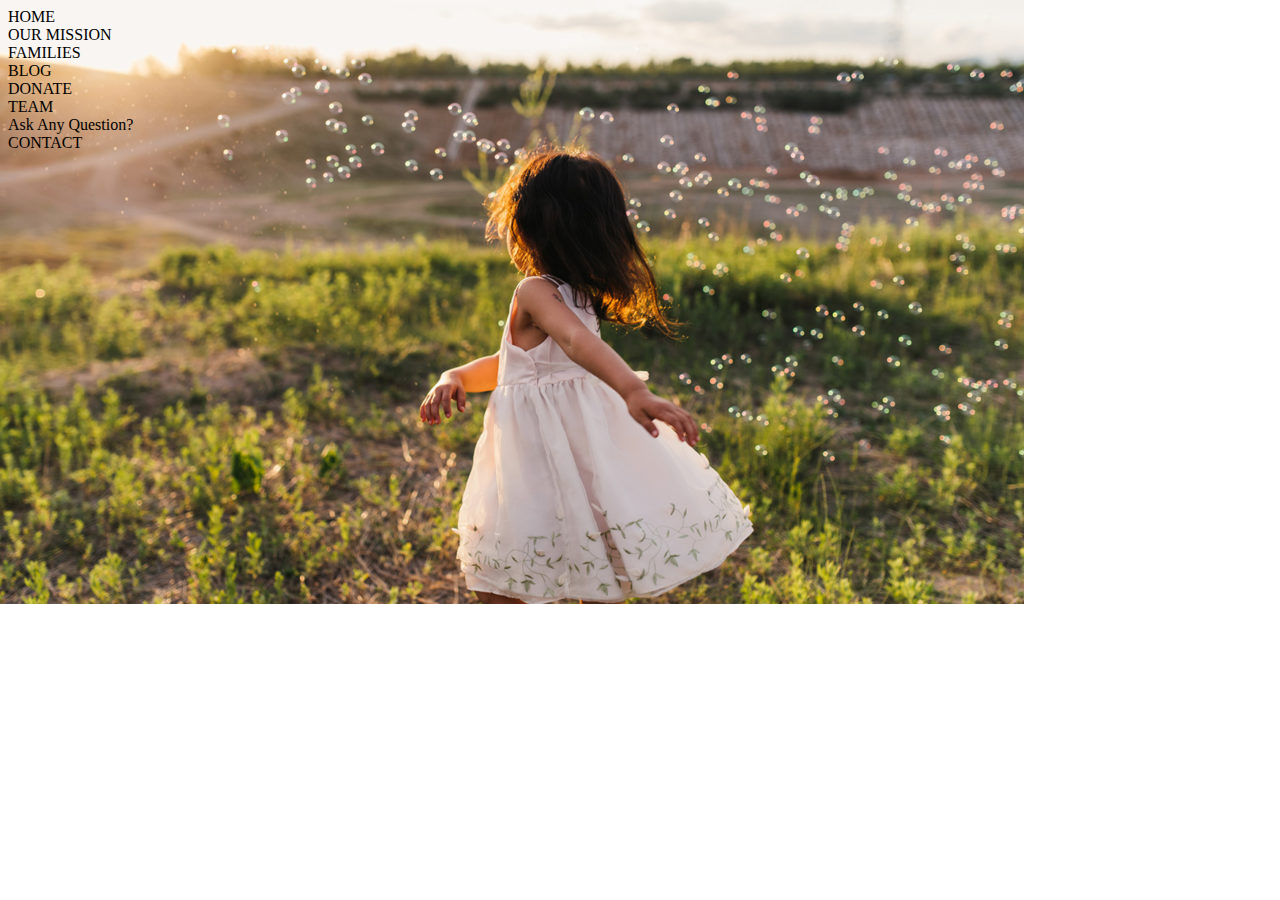
==== index.html @ 14930029 "Added files via upload" ====
<html>
   <link href='style.css' rel='stylesheet'>
	<head>
		<title> adoption </title>
	</head>
	
	<body>
			<ul>
               <li><a>HOME</a></li>
               <li><a>OUR MISSION</a></li>
               <li><a>FAMILIES</a></li>
               <li><a>BLOG</a></li>
               <li><a>DONATE</a></li>
               <li><a>TEAM</a>
			       <ul>
				        <li><a>Ask Any Question?</a></li>
                        <li><a>CONTACT</a></li>  
				   </ul>
			   </li>				
			</ul>
	</body>
</html>
---- style.css ----
body{
	background:url('cov.jpg')no-repeat;
	background size:width:cover,height:300;
	align:center;
	front-family:Arial;
}
ul{
	margin:0px;
	padding:0px;
	list-style:none;
}
ul-li
{
	float:left;
	
}
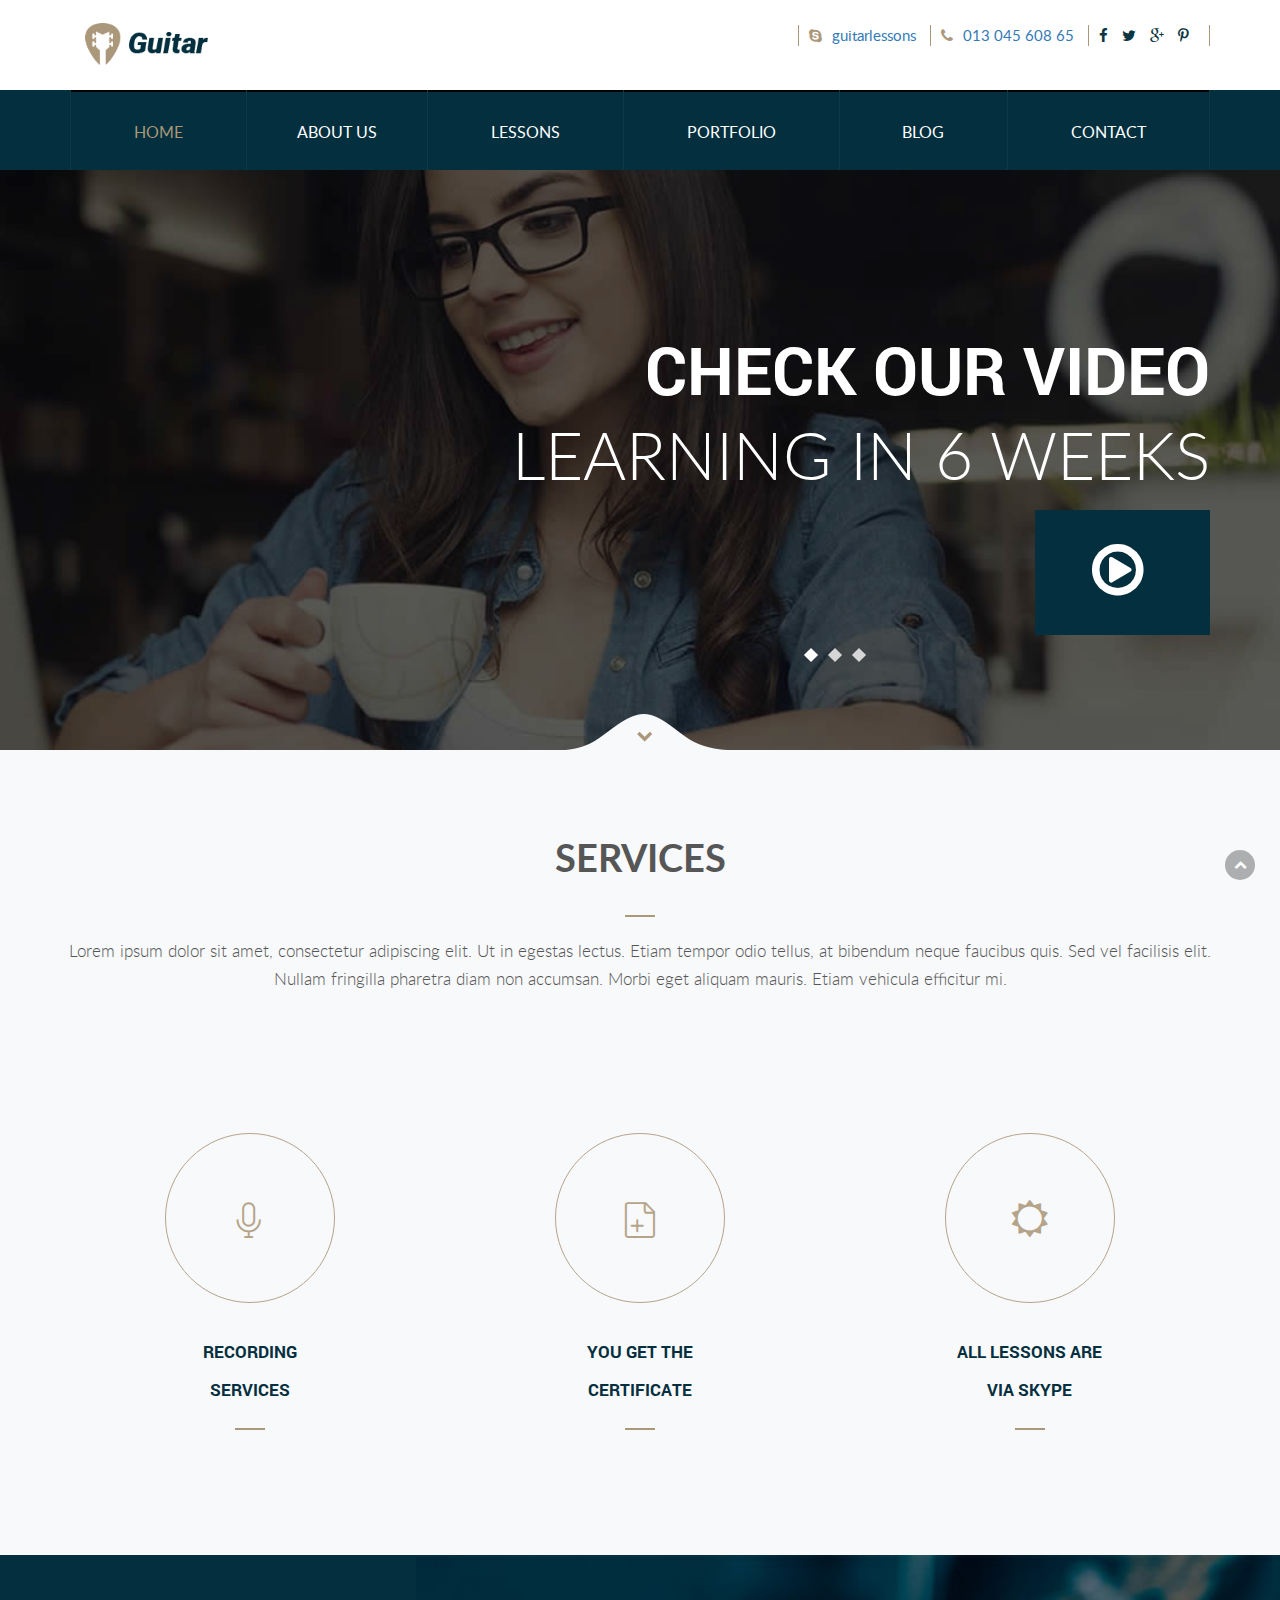
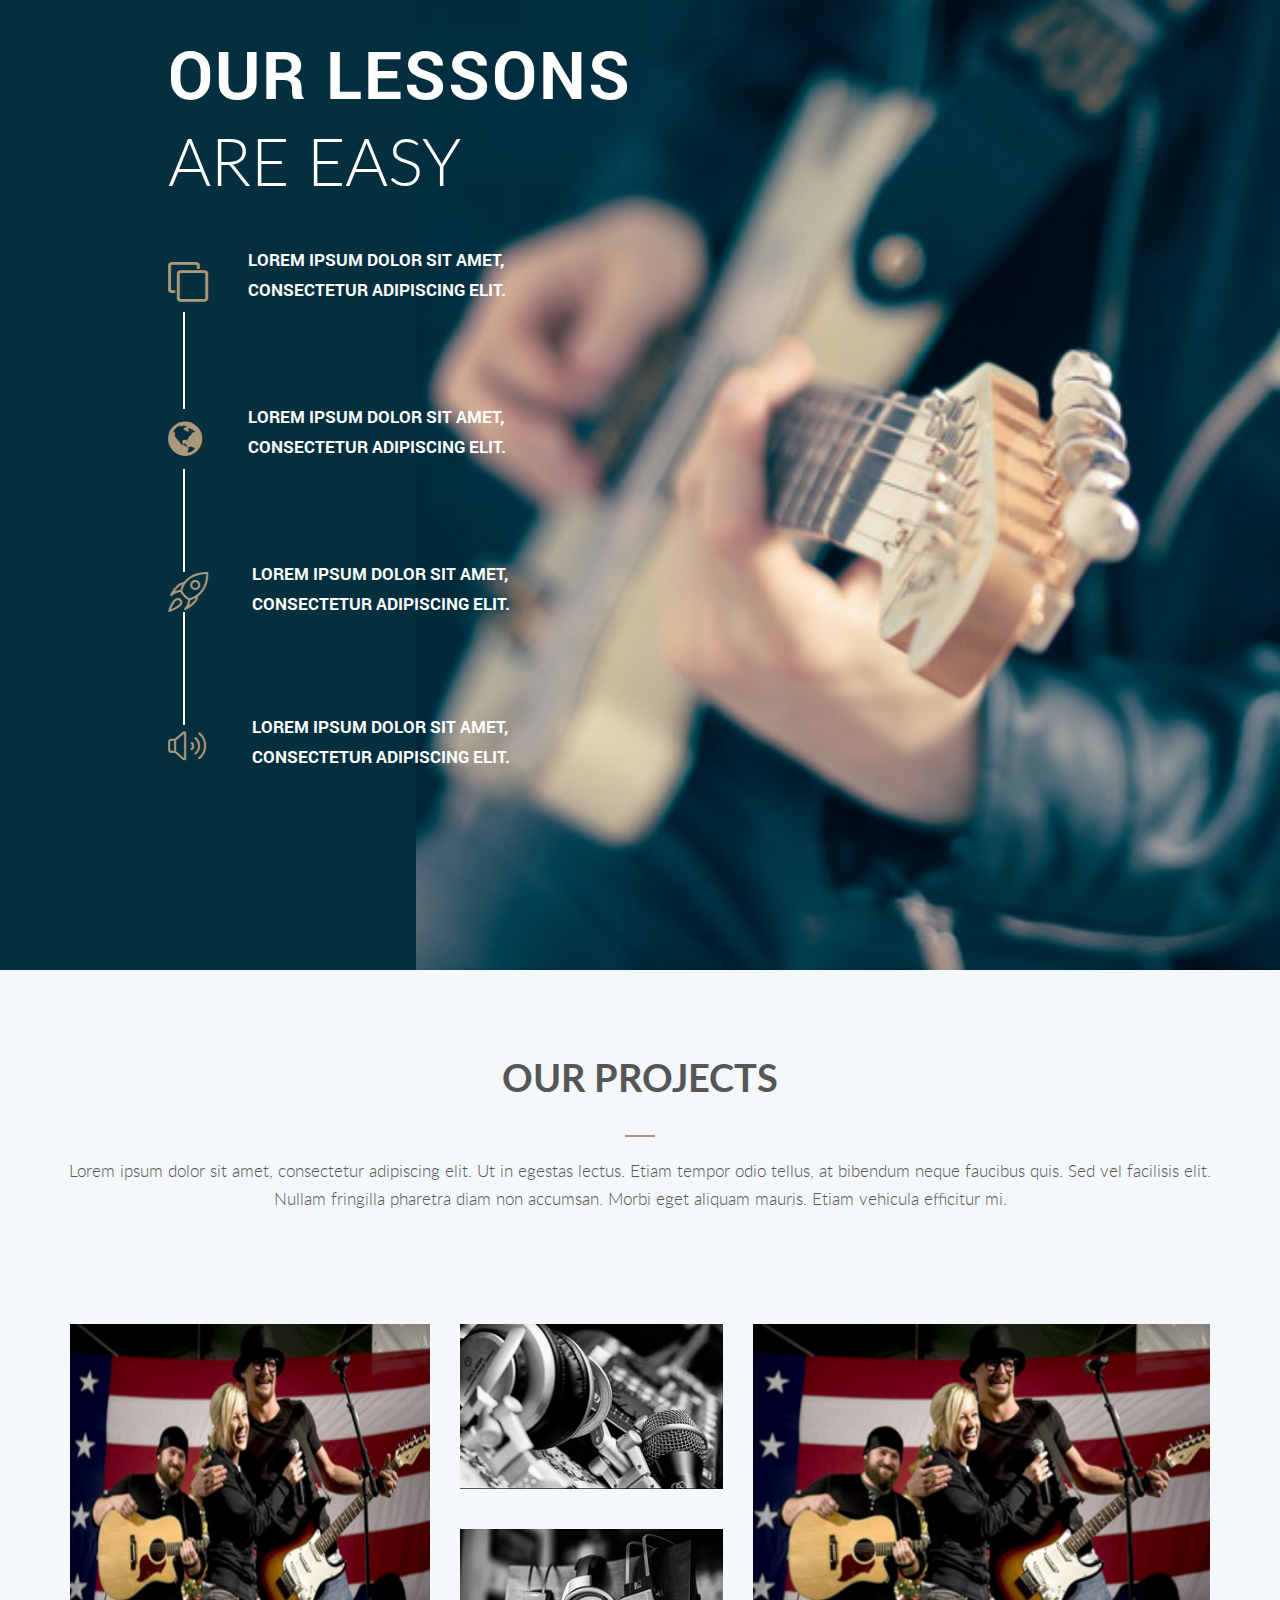
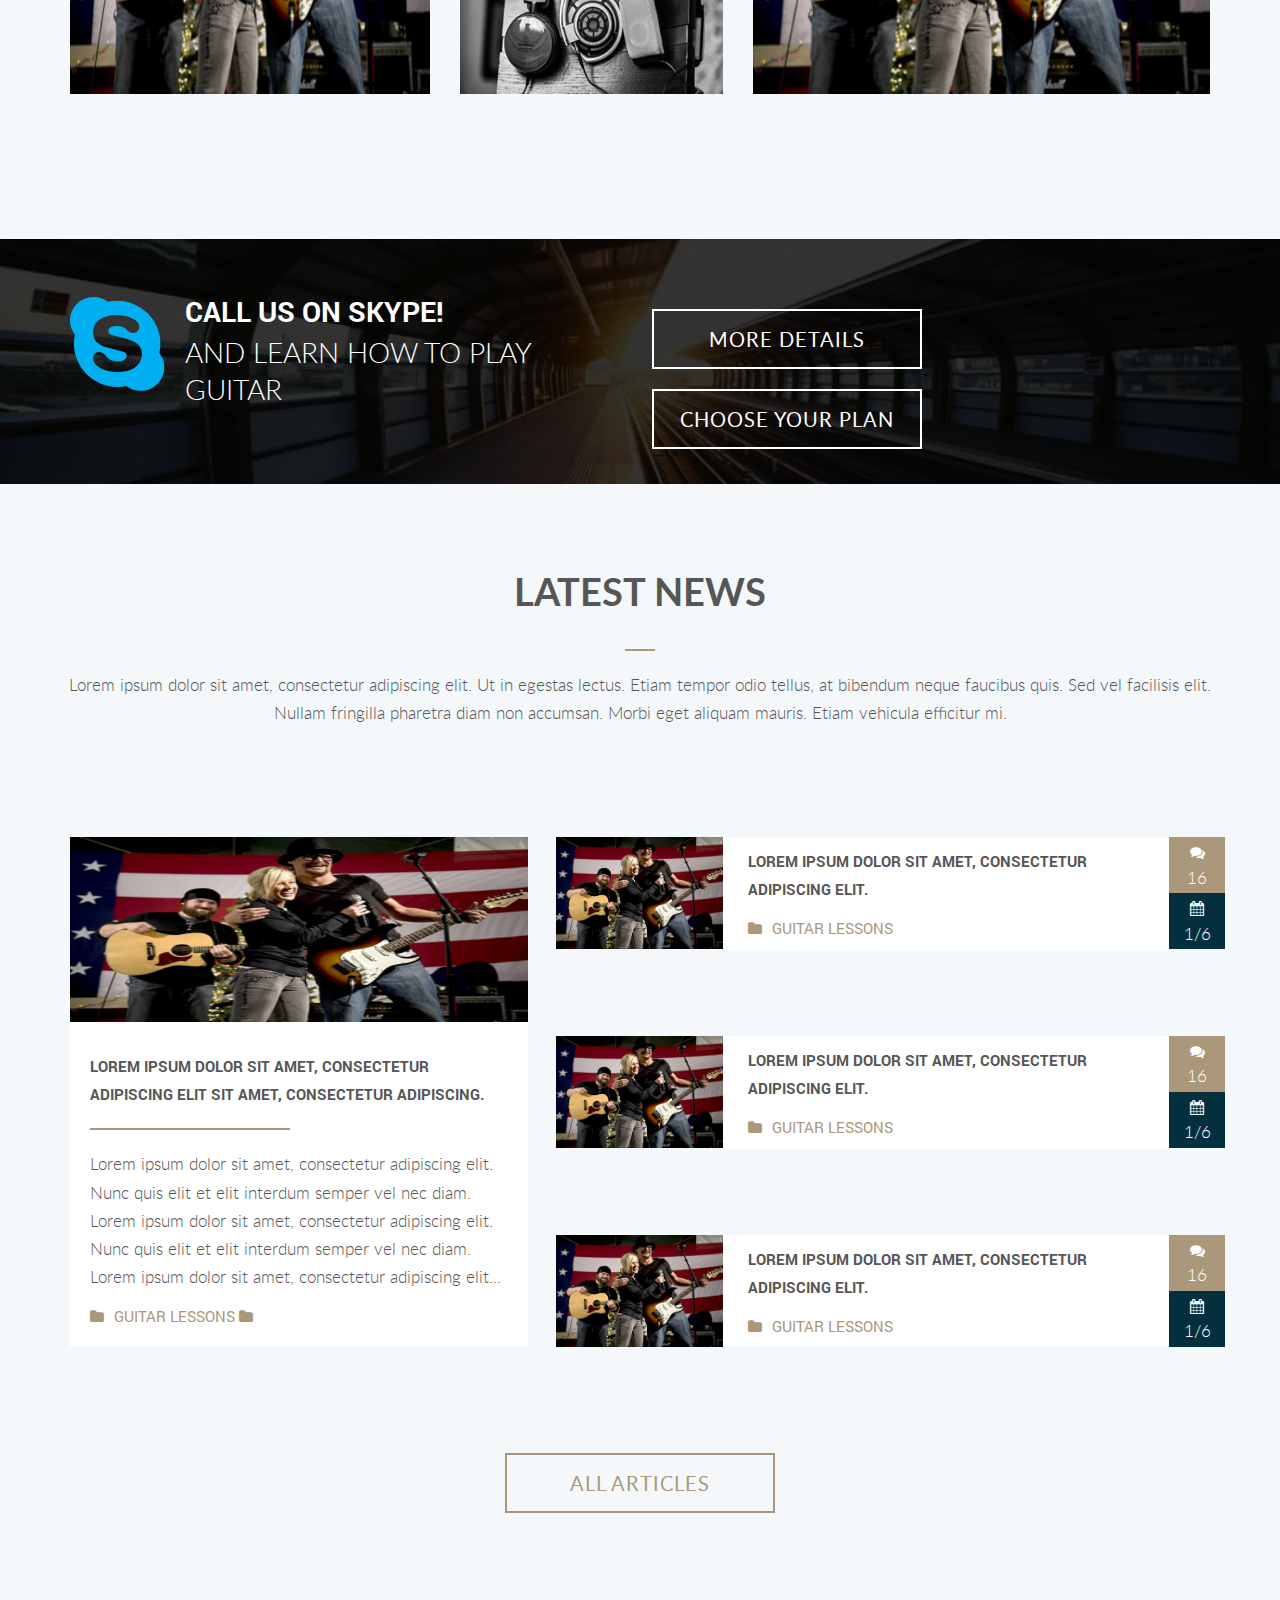
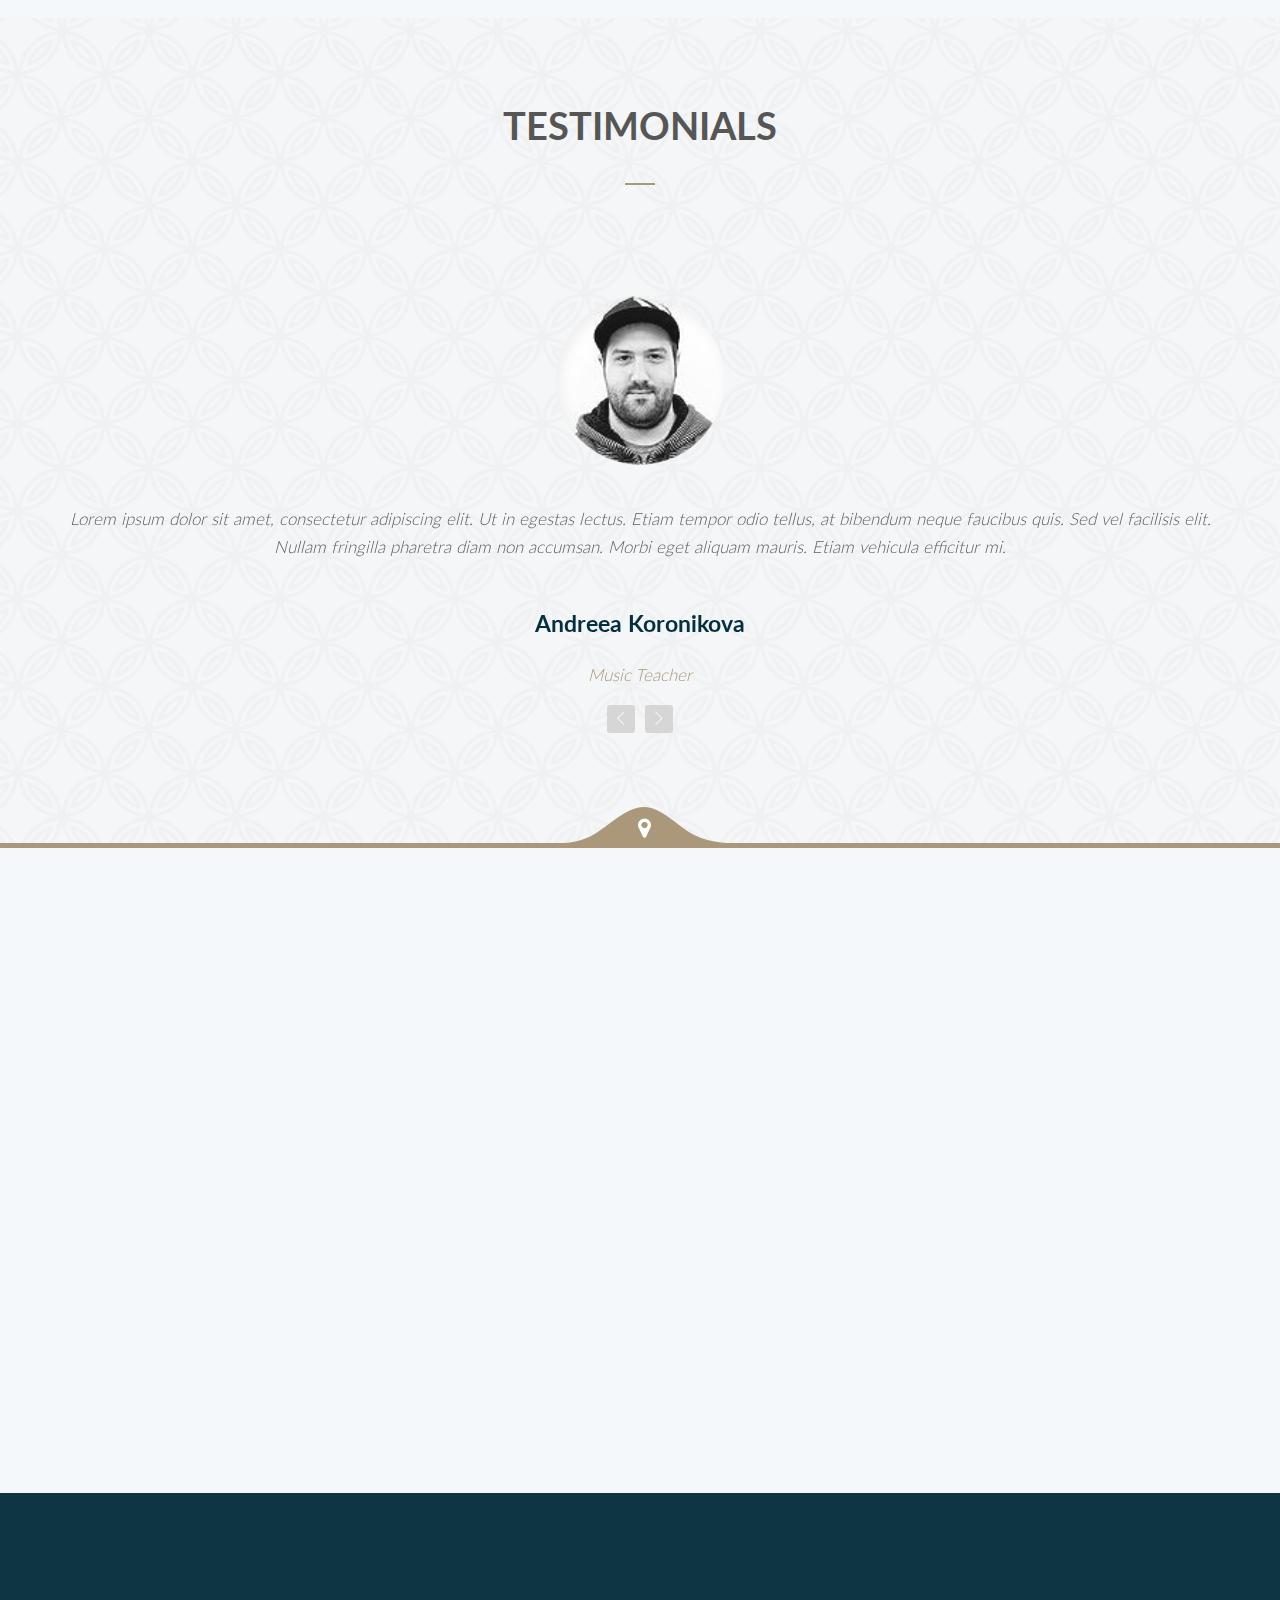
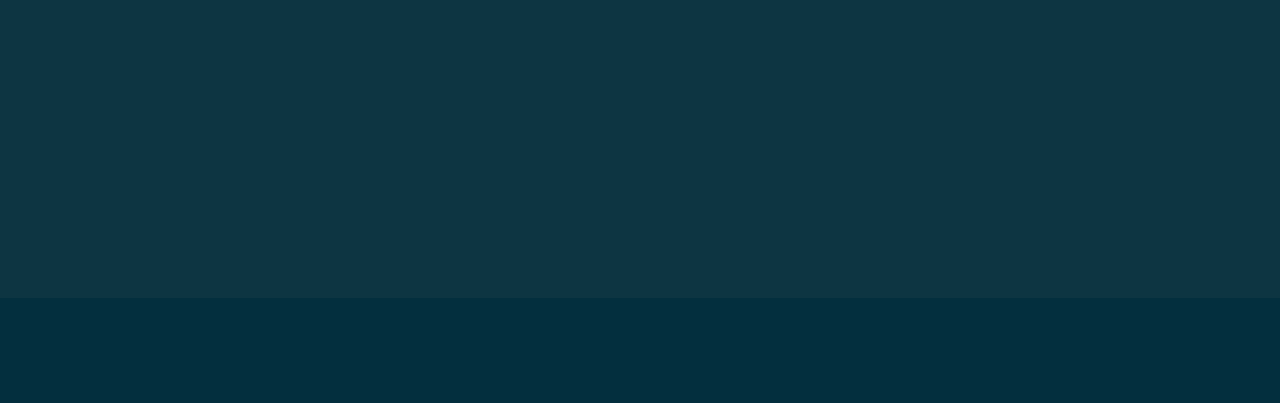
==== commit 632a1d4e: "Added template sans custom content" ====
--- a/index.html
+++ b/index.html
@@ -1,22 +1,756 @@
-<html>
-   <link href='style.css' rel='stylesheet'>
-	<head>
-		<title> adoption </title>
-	</head>
-	
-	<body>
-			<ul>
-               <li><a>HOME</a></li>
-               <li><a>OUR MISSION</a></li>
-               <li><a>FAMILIES</a></li>
-               <li><a>BLOG</a></li>
-               <li><a>DONATE</a></li>
-               <li><a>TEAM</a>
-			       <ul>
-				        <li><a>Ask Any Question?</a></li>
-                        <li><a>CONTACT</a></li>  
-				   </ul>
-			   </li>				
-			</ul>
-	</body>
-</html>+<!doctype html>
+<!--[if lt IE 7]>      <html class="no-js lt-ie9 lt-ie8 lt-ie7" lang=""> <![endif]-->
+<!--[if IE 7]>         <html class="no-js lt-ie9 lt-ie8" lang=""> <![endif]-->
+<!--[if IE 8]>         <html class="no-js lt-ie9" lang=""> <![endif]-->
+<!--[if gt IE 8]><!--> <html class="no-js" lang=""> <!--<![endif]-->
+    <head>
+        <meta charset="utf-8">
+        <meta http-equiv="X-UA-Compatible" content="IE=edge,chrome=1">
+        <title>Guiter School Education html Template</title>
+        <meta name="description" content="">
+        <meta name="viewport" content="width=device-width, initial-scale=1">
+        <link rel="apple-touch-icon" href="apple-touch-icon.png">
+
+
+        <link rel="stylesheet" href="assets/css/navmenu/styles.css">
+        <link rel="stylesheet" href="assets/css/portfolio.jquery.css">
+        <link rel="stylesheet" href="assets/css/fonticons.css">
+        <link rel="stylesheet" href="assets/style.css">
+        <link rel="stylesheet" href="assets/fonts/stylesheet.css">
+        <link rel="stylesheet" href="assets/css/font-awesome.min.css">
+        <link rel="stylesheet" href="assets/css/bootstrap.min.css">
+        <!--        <link rel="stylesheet" href="assets/css/bootstrap-theme.min.css">-->
+
+
+        <!--For Plugins external css-->
+        <link rel="stylesheet" href="assets/css/plugins.css" />
+
+        <!--Theme custom css -->
+        <link rel="stylesheet" href="assets/css/style.css">
+
+        <!--Theme Responsive css-->
+        <link rel="stylesheet" href="assets/css/responsive.css" />
+
+        <script src="assets/js/vendor/modernizr-2.8.3-respond-1.4.2.min.js"></script>
+    </head>
+    <body data-spy="scroll" data-target=".navbar-collapse">
+        <!--[if lt IE 8]>
+            <p class="browserupgrade">You are using an <strong>outdated</strong> browser. Please <a href="http://browsehappy.com/">upgrade your browser</a> to improve your experience.</p>
+        <![endif]-->
+
+        <!--Home page style-->
+        <nav>
+            <div class="container">
+                <div class="nav-top clearfix">
+                    <div class="logo">
+                        <a  href="" class="navbar-brand"><img src="assets/images/logo.png" alt="Logo" /></a>
+                    </div>
+
+                    <div class="head_top_social pull-right">
+                        <ul class="list-inline">
+                            <li><a href=""><i class="fa fa-skype"></i>guitarlessons</a></li>
+                            <li><a href=""><i class="fa fa-phone"></i>013 045 608 65</a></li>
+                            <li class="top_socail">
+                                <a href=""><i class="fa fa-facebook"></i></a>
+                                <a href=""><i class="fa fa-twitter"></i></a>
+                                <a href=""><i class="fa fa-google-plus"></i></a>
+                                <a href=""><i class="fa fa-pinterest-p"></i></a>
+                            </li>
+
+                        </ul>
+                    </div>
+
+                    <button class="navbar-toggle" data-target=".navbar-collapse" data-toggle="collapse" type="button">
+                        <span class="sr-only">Toggle navigation</span><i class="fa fa-bars"></i>
+                    </button>
+
+                </div>
+            </div>
+
+            <div class="main-nav navbar-collapse collapse">
+                <div class="container">
+                    <div class="minilogo">
+                        <a  href="" class="navbar-brand"><img src="assets/images/logo2.png" alt="Logo" /></a>
+                    </div>
+                    <ul class="nav nav-justified">
+                        <li><a class="active" href="#home">HOME</a></li>
+                        <li><a href="#service">ABOUT US</a></li>
+                        <li><a href="#lessons">LESSONS</a></li>
+                        <li><a href="#portfolio">PORTFOLIO</a></li>
+                        <li><a href="#blog">BLOG</a></li>
+                        <li><a href="#contact">CONTACT</a></li>
+                    </ul>
+                </div>
+            </div>
+        </nav>
+
+
+
+        <section id="home" class="home text-right">
+            <div class="overlay">
+                <div class="container">
+                    <div class="row">
+                        <div class="col-sm-8 col-sm-offset-4">
+                            <div class="main_home_content">
+                                <div class="single_home">
+                                    <div class="main_home wow fadeInUp" data-wow-duration="700ms">
+                                        <h1>CHECK OUR VIDEO</h1>
+                                        <h1 class="subtitle">LEARNING IN 6 WEEKS</h1>
+
+                                        <div class="video_play_icon">
+                                            <a href="https://www.youtube.com/embed/_l6CQRHIGyg"><i class="fa fa-play-circle-o"></i></a>
+                                        </div>
+
+                                    </div>
+                                </div>
+                                <div class="single_home">
+                                    <div class="main_home wow fadeInUp" data-wow-duration="700ms">
+                                        <h1>CHECK OUR VIDEO</h1>
+                                        <h1 class="subtitle">LEARNING IN 6 WEEKS</h1>
+
+                                        <div class="video_play_icon">
+                                            <a href="https://www.youtube.com/embed/_l6CQRHIGyg"><i class="fa fa-play-circle-o"></i></a>
+                                        </div>
+
+                                    </div>
+                                </div>
+                                <div class="single_home">
+                                    <div class="main_home wow fadeInUp" data-wow-duration="700ms">
+                                        <h1>CHECK OUR VIDEO</h1>
+                                        <h1 class="subtitle">LEARNING IN 6 WEEKS</h1>
+
+                                        <div class="video_play_icon">
+                                            <a href="https://www.youtube.com/embed/_l6CQRHIGyg"><i class="fa fa-play-circle-o"></i></a>
+                                        </div>
+
+                                    </div>
+                                </div>
+                            </div>
+                        </div>
+                    </div>
+                </div>
+            </div>
+        </section>
+
+
+
+
+
+        <section id="service" class="service">
+            <div class="container">
+                <div class="row">
+                    <a href="#lessons" class="service_border_raund text-center">
+                        <img src="assets/images/downicon.png" alt="" />
+                    </a>
+                    <div class="main_service_area sections text-center">
+                        <div class="head_title text-center">
+                            <h2>SERVICES</h2>
+                            <div class="separator"></div>
+                            <p>Lorem ipsum dolor sit amet, consectetur adipiscing elit. Ut in egestas lectus.
+                                Etiam tempor odio tellus, at bibendum neque faucibus quis. 
+                                Sed vel facilisis elit. Nullam fringilla pharetra diam non accumsan. 
+                                Morbi eget aliquam mauris. Etiam vehicula efficitur mi.</p>
+                        </div>
+                        <div class="col-sm-4">
+                            <div class="single_service">
+                                <div class="single_service_icon">
+                                    <i class="lnr lnr-mic"></i>
+                                </div>
+
+                                <h3>RECORDING
+                                    SERVICES</h3>
+                                <div class="separator"></div>
+                            </div>
+                        </div>
+                        <div class="col-sm-4">
+                            <div class="single_service">
+                                <div class="single_service_icon">
+                                    <i class="lnr lnr-file-add"></i>
+                                </div>
+
+                                <h3>YOU GET THE
+                                    CERTIFICATE</h3>
+                                <div class="separator"></div>
+                            </div>
+                        </div>
+                        <div class="col-sm-4">
+                            <div class="single_service">
+                                <div class="single_service_icon">
+                                    <i class="fa fa-sun-o"></i>
+                                </div>
+
+                                <h3>ALL LESSONS ARE
+                                    VIA SKYPE</h3>
+                                <div class="separator"></div>
+                            </div>
+                        </div>
+
+                    </div>
+                </div>
+            </div>
+        </section>
+
+
+        <section id="lessons" class="lessons">
+            <div class="container">
+                <div class="row">
+                    <div class="main_lessons">
+                        <div class="col-sm-8 col-sm-offset-1">
+                            <div class="main_lessons_area sections">
+                                <div class="lesson_title">
+                                    <h1>Our LESSONS</h1>
+                                    <p>ARE EASY</p>
+                                </div>
+                                <div class="lesson_content">
+                                    <ul class="lessonsborder">
+                                        <li> <i class="fa fa-clone"></i> <a href="">Lorem ipsum dolor sit amet, consectetur adipiscing elit.</a></li>
+                                        <li> <i class="fa fa-globe"></i> <a href="">Lorem ipsum dolor sit amet, consectetur adipiscing elit.</a></li>
+                                        <li> <i class="lnr lnr-rocket"></i> <a href="">Lorem ipsum dolor sit amet, consectetur adipiscing elit.</a></li>
+                                        <li> <i class="lnr lnr-volume-high"></i> <a href="">Lorem ipsum dolor sit amet, consectetur adipiscing elit.</a></li>
+
+                                    </ul>
+                                </div>
+                            </div>
+                        </div>
+                    </div>
+                </div>
+            </div>
+        </section>
+
+
+        <section id="portfolio" class="portfolio">
+            <div class="container">
+                <div class="row">
+                    <div class="main_portfolio sections">
+                        <div class="head_title text-center">
+                            <h2>OUR PROJECTS</h2>
+                            <div class="separator"></div>
+                            <p>Lorem ipsum dolor sit amet, consectetur adipiscing elit. Ut in egestas lectus. 
+                                Etiam tempor odio tellus, at bibendum neque faucibus quis. 
+                                Sed vel facilisis elit. Nullam fringilla pharetra diam non accumsan. 
+                                Morbi eget aliquam mauris. Etiam vehicula efficitur mi.</p>
+                        </div>
+
+
+                        <div class="mymodalcontentarea modal fade bs-example-modal-lg" id="myModal" tabindex="-1" role="dialog" aria-labelledby="myLargeModalLabel">
+                            <div class="modal-dialog modal-lg">
+                                <div class="modal-content">
+                                    <!--<div class="modal-header">
+                                        <button type="button" class="close" data-dismiss="modal" aria-label="Close"><span aria-hidden="true">&times;</span></button>
+                                        
+                                    </div>-->
+                                    <div class="modal-body">
+                                        <div class="row">
+                                            <div id="carousel-example-generic" class="carousel slide" data-ride="carousel">
+                                                <!-- Indicators -->
+                                                <ol class="carousel-indicators">
+                                                    <li data-target="#carousel-example-generic" data-slide-to="0" class="active"></li>
+                                                    <li data-target="#carousel-example-generic" data-slide-to="1"></li>
+                                                    <li data-target="#carousel-example-generic" data-slide-to="2"></li>
+                                                </ol>
+
+                                                <!-- Wrapper for slides -->
+                                                <div class="carousel-inner" role="listbox">
+                                                    <div class="item active">
+                                                        <div class="col-sm-7">
+                                                            <div class="single_left_content">
+                                                                <img src="assets/images/blog1.jpg" alt="" />
+                                                            </div>
+                                                        </div>
+                                                        <div class="col-sm-5">
+                                                            <div class="single_right_content">
+                                                                <div class="singel_top_modal_content">
+                                                                    <a class="modal_folder" href=""><i class="fa fa-folder"></i>SHOWS</a>
+                                                                    <a class="modal_calander" href=""><i class="fa fa-calendar"></i>21/03/2016</a>
+                                                                </div>
+                                                                <div class="single_modal_content">
+                                                                    <p class="subtitle">Lorem ipsum dolor sit amet, consec
+                                                                        tetur adipiscing elit.</p>
+                                                                    <div class="separator2"></div>
+                                                                    <p>Lorem ipsum dolor sit amet, consectetur adipiscing elit. Ut in egestas lectus. 
+                                                                        Etiam tempor odio tellus, at bibendum neque faucibus quis. Sed vel facilisis elit. 
+                                                                        Nullam fringilla pharetra diam non accumsan. Morbi eget aliquam mauris.
+                                                                        Etiam vehicula efficitur mi.</p>
+
+                                                                    <a href="" class="btn btn-primary">Go To Project</a>
+                                                                </div>
+                                                                <div class="modal_socail">
+                                                                    <p>
+                                                                        share: <a href=""><i class="fa fa-facebook"></i></a>
+                                                                        <a href=""><i class="fa fa-twitter"></i></a>
+                                                                        <a href=""><i class="fa fa-google-plus"></i></a>
+                                                                    </p>
+                                                                </div>
+                                                            </div>
+                                                        </div>
+
+                                                    </div>
+                                                    <div class="item">
+                                                        <div class="col-sm-7">
+                                                            <div class="single_left_content">
+                                                                <img src="assets/images/blog1.jpg" alt="" />
+                                                            </div>
+                                                        </div>
+                                                        <div class="col-sm-5">
+                                                            <div class="single_right_content">
+                                                                <div class="singel_top_modal_content">
+                                                                    <a class="modal_folder" href=""><i class="fa fa-folder"></i>SHOWS</a>
+                                                                    <a class="modal_calander" href=""><i class="fa fa-calendar"></i>21/03/2016</a>
+                                                                </div>
+                                                                <div class="single_modal_content">
+                                                                    <p class="subtitle">Lorem ipsum dolor sit amet, consec
+                                                                        tetur adipiscing elit.</p>
+                                                                    <div class="separator2"></div>
+                                                                    <p>Lorem ipsum dolor sit amet, consectetur adipiscing elit. Ut in egestas lectus. 
+                                                                        Etiam tempor odio tellus, at bibendum neque faucibus quis. Sed vel facilisis elit. 
+                                                                        Nullam fringilla pharetra diam non accumsan. Morbi eget aliquam mauris.
+                                                                        Etiam vehicula efficitur mi.</p>
+
+                                                                    <a href="" class="btn btn-primary">Go To Project</a>
+                                                                </div>
+                                                                <div class="modal_socail">
+                                                                    <p>
+                                                                        share: <a href=""><i class="fa fa-facebook"></i></a>
+                                                                        <a href=""><i class="fa fa-twitter"></i></a>
+                                                                        <a href=""><i class="fa fa-google-plus"></i></a>
+                                                                    </p>
+                                                                </div>
+                                                            </div>
+                                                        </div>
+
+                                                    </div>
+                                                    <div class="item">
+                                                        <div class="col-sm-7">
+                                                            <div class="single_left_content">
+                                                                <img src="assets/images/blog1.jpg" alt="" />
+                                                            </div>
+                                                        </div>
+                                                        <div class="col-sm-5">
+                                                            <div class="single_right_content">
+                                                                <div class="singel_top_modal_content">
+                                                                    <a class="modal_folder" href=""><i class="fa fa-folder"></i>SHOWS</a>
+                                                                    <a class="modal_calander" href=""><i class="fa fa-calendar"></i>21/03/2016</a>
+                                                                </div>
+                                                                <div class="single_modal_content">
+                                                                    <p class="subtitle">Lorem ipsum dolor sit amet, consec
+                                                                        tetur adipiscing elit.</p>
+                                                                    <div class="separator2"></div>
+                                                                    <p>Lorem ipsum dolor sit amet, consectetur adipiscing elit. Ut in egestas lectus. 
+                                                                        Etiam tempor odio tellus, at bibendum neque faucibus quis. Sed vel facilisis elit. 
+                                                                        Nullam fringilla pharetra diam non accumsan. Morbi eget aliquam mauris.
+                                                                        Etiam vehicula efficitur mi.</p>
+
+                                                                    <a href="" class="btn btn-primary">Go To Project</a>
+                                                                </div>
+                                                                <div class="modal_socail">
+                                                                    <p>
+                                                                        share: <a href=""><i class="fa fa-facebook"></i></a>
+                                                                        <a href=""><i class="fa fa-twitter"></i></a>
+                                                                        <a href=""><i class="fa fa-google-plus"></i></a>
+                                                                    </p>
+                                                                </div>
+                                                            </div>
+                                                        </div>
+
+                                                    </div>
+                                                </div>
+                                            </div>
+
+                                        </div>
+
+                                    </div>
+                                    <div class="modal-footer">
+                                        <button type="button" class="close" data-dismiss="modal" aria-label="Close"><span aria-hidden="true">&times;</span></button>
+                                    </div>
+                                </div>
+                            </div>
+
+                        </div>
+
+
+                        <div class="main_portfolio_content_area">
+                            <div class="main_portfolio_content">
+                                <div class="single_portfolio_content">
+                                    <div class="col-sm-4 col-xs-12">
+                                        <div data-toggle="modal" data-target="#myModal" class="single_content_item">                                           
+                                            <img src="assets/images/blog1.jpg" alt="" />
+                                            <div class="single_portfolio_overlay">
+                                                <a href=""><i class="fa fa-folder"></i> Music</a>
+                                            </div>
+                                        </div>
+                                    </div>
+                                    <div class="col-sm-3 col-xs-12">
+                                        <div class="row">
+                                            <div class="col-sm-12 col-xs-12">
+                                                <div data-toggle="modal" data-target="#myModal" class="single_content_item single_content_item2">
+                                                    <img src="assets/images/pf3.jpg" alt="" />
+                                                    <div class="single_portfolio_overlay">
+                                                        <a href=""><i class="fa fa-folder"></i> Music</a>
+                                                    </div>
+                                                </div> 
+                                            </div>
+                                            <div class="col-sm-12 col-xs-12">
+                                                <div data-toggle="modal" data-target="#myModal" class="single_content_item single_content_item2">
+                                                    <img src="assets/images/pf33.jpg" alt="" />
+                                                    <div class="single_portfolio_overlay">
+                                                        <a href=""><i class="fa fa-folder"></i> Music</a>
+                                                    </div>
+                                                </div>
+                                            </div>
+                                        </div>
+                                    </div>
+                                    <div class="col-sm-5 col-xs-12">
+                                        <div data-toggle="modal" data-target="#myModal" class="single_content_item">
+                                            <img src="assets/images/blog1.jpg" alt="" />
+                                            <div class="single_portfolio_overlay">
+                                                <a href=""><i class="fa fa-folder"></i> Music</a>
+                                            </div>
+                                        </div>
+                                    </div>
+                                </div>
+                            </div>
+                        </div>
+                    </div>
+                </div>
+            </div>
+        </section>
+
+
+
+        <section id="callus" class="callus">
+		<div class="callus_overlay">
+            <div class="container">
+                <div class="row">
+                    <div class="main_callus">
+                        <div class="col-sm-6 col-xs-12">
+                            <div class="single_callus">
+                                <div class="skypeicon_left">
+                                    <i class="fa fa-skype"></i>
+                                </div>
+                                <div class="skypeicon_right">
+                                    <h2>Call us on Skype!</h2>
+                                    <h3>AND LEARN HOW TO PLAY GUITAR</h3>
+                                </div>
+                            </div>
+                        </div>
+                        <div class="col-sm-6 col-xs-12">
+                            <div class="single_callus_right">
+                                <a href="" class="btn btn-larg">MORE DETAILS</a>
+                                <a href="" class="btn btn-larg">CHOOSE YOUR PLAN</a>
+                            </div>
+                        </div>
+                    </div>
+                </div>
+            </div>
+		</div>
+        </section>
+
+
+        <section id="blog" class="news">
+            <div class="container">
+                <div class="row">
+                    <div class="main_news sections">
+                        <div class="head_title text-center">
+                            <h2>LATEST NEWS</h2>
+                            <div class="separator"></div>
+                            <p>Lorem ipsum dolor sit amet, consectetur adipiscing elit. Ut in egestas lectus. 
+                                Etiam tempor odio tellus, at bibendum neque faucibus quis. 
+                                Sed vel facilisis elit. Nullam fringilla pharetra diam non accumsan. 
+                                Morbi eget aliquam mauris. Etiam vehicula efficitur mi.</p>
+                        </div>
+
+
+                        <div class="main_news_content_area">
+                            <div class="main_news_content">
+                                <div class="col-sm-5 ">
+                                    <div class="single_news_content_left">
+                                        <div class="news_content_left_thumbnail">
+                                            <img src="assets/images/blog1.jpg" alt="" />
+                                        </div>
+                                        <div class="news_content_left_content">
+                                            <p class="subtitle">Lorem ipsum dolor sit amet, consectetur adipiscing elit sit amet, consectetur adipiscing.</p>
+                                            <div class="separator2"></div>
+                                            <p>Lorem ipsum dolor sit amet, consectetur adipiscing elit. Nunc quis elit et elit interdum semper vel nec diam. 
+                                                Lorem ipsum dolor sit amet, consectetur adipiscing elit. Nunc quis elit et elit interdum semper vel nec diam. 
+                                                Lorem ipsum dolor sit amet, consectetur adipiscing elit...</p>
+
+                                            <div class="news_content_left_bottom">
+                                                <a class="news_icon" href=""><i class="fa fa-folder"></i>guitar lessons</a>
+                                                <a href="" class="news_right_icon"><i class="fa fa-folder"></i></a>
+                                            </div>
+                                        </div>
+
+                                    </div>
+                                </div>
+                                <div class="col-sm-7 col-xs-12">
+                                    <div class="news_right_content">
+                                        <div class="single_news_right_content">
+                                            <div class="row">
+                                                <div class="col-sm-3 col-xs-3 no-padding">
+                                                    <div class="single_right_img">
+                                                        <img src="assets/images/blog1.jpg" alt="" />
+                                                    </div>
+                                                </div>
+                                                <div class="col-sm-8 col-xs-8 no-padding">
+                                                    <div class="single_right_content">
+                                                        <p class="subtitle">Lorem ipsum dolor sit amet, consectetur adipiscing elit.</p>
+                                                        <a class="news_icon" href=""><i class="fa fa-folder"></i>guitar lessons</a>
+                                                    </div>
+                                                </div>
+                                                <div class="col-sm-1 col-xs-1 no-padding">
+                                                    <div class="single_icon_area text-center">
+                                                        <div class="single_icon_content">
+                                                            <i class="fa fa-comments"></i>
+                                                            <p href="">16</p>
+                                                        </div>
+                                                        <div class="single_icon_content single_icon_content_calander">
+                                                            <i class="fa fa-calendar"></i>
+                                                            <p href="">1/6</p>
+                                                        </div>
+                                                    </div>
+                                                </div>
+                                            </div>
+                                        </div>
+                                        <div class="single_news_right_content">
+                                            <div class="row">
+                                                <div class="col-sm-3 col-xs-3 no-padding">
+                                                    <div class="single_right_img">
+                                                        <img src="assets/images/blog1.jpg" alt="" />
+                                                    </div>
+                                                </div>
+                                                <div class="col-sm-8 col-xs-8 no-padding">
+                                                    <div class="single_right_content">
+                                                        <p class="subtitle">Lorem ipsum dolor sit amet, consectetur adipiscing elit.</p>
+                                                        <a class="news_icon" href=""><i class="fa fa-folder"></i>guitar lessons</a>
+                                                    </div>
+                                                </div>
+                                                <div class="col-sm-1 col-xs-1 no-padding">
+                                                    <div class="single_icon_area text-center">
+                                                        <div class="single_icon_content">
+                                                            <i class="fa fa-comments"></i>
+                                                            <p href="">16</p>
+                                                        </div>
+                                                        <div class="single_icon_content single_icon_content_calander">
+                                                            <i class="fa fa-calendar"></i>
+                                                            <p href="">1/6</p>
+                                                        </div>
+                                                    </div>
+                                                </div>
+                                            </div>
+                                        </div>
+                                        <div class="single_news_right_content">
+                                            <div class="row">
+                                                <div class="col-sm-3 col-xs-3 no-padding">
+                                                    <div class="single_right_img">
+                                                        <img src="assets/images/blog1.jpg" alt="" />
+                                                    </div>
+                                                </div>
+                                                <div class="col-sm-8 col-xs-8 no-padding">
+                                                    <div class="single_right_content">
+                                                        <p class="subtitle">Lorem ipsum dolor sit amet, consectetur adipiscing elit.</p>
+                                                        <a class="news_icon" href=""><i class="fa fa-folder"></i>guitar lessons</a>
+                                                    </div>
+                                                </div>
+                                                <div class="col-sm-1 col-xs-1 no-padding">
+                                                    <div class="single_icon_area text-center">
+                                                        <div class="single_icon_content">
+                                                            <i class="fa fa-comments"></i>
+                                                            <p href="">16</p>
+                                                        </div>
+                                                        <div class="single_icon_content single_icon_content_calander">
+                                                            <i class="fa fa-calendar"></i>
+                                                            <p href="">1/6</p>
+                                                        </div>
+                                                    </div>
+                                                </div>
+                                            </div>
+                                        </div>
+                                    </div>
+                                </div>
+                            </div>
+                        </div>
+                        <div class="bottom_btn_area_content text-center">
+                            <a href="" class="btn btn-larg btn_news_color">ALL ARTICLES</a>
+                        </div>
+                    </div>
+                </div>
+            </div>
+        </section>
+
+
+
+        <section id="testimonial" class="testimonial">
+            <div class="container">
+                <div class="row">
+                    <div class="main_testimonial_area sections text-center">
+                        <div class="head_title">
+                            <h2>TESTIMONIALS</h2>
+                            <div class="separator"></div>
+                        </div>
+                        <div class="main_testimonial_content">
+                            <div class="single_testimonial">
+                                <div class="single_test_thumbnail">
+                                    <img class="img-circle img-responsive" src="assets/images/man3.png" alt="" />
+                                </div>
+                                <div class="single_test_content">
+                                    <p>Lorem ipsum dolor sit amet, consectetur adipiscing elit. Ut in egestas lectus. Etiam tempor odio tellus,
+                                        at bibendum neque faucibus quis. Sed vel facilisis elit. Nullam fringilla pharetra diam non accumsan. 
+                                        Morbi eget aliquam mauris. Etiam vehicula efficitur mi.</p>
+
+                                    <div class="single_author_content">
+                                        <h2>Andreea Koronikova</h2>
+                                        <p>Music Teacher</p>
+                                    </div>
+                                </div>
+                            </div>
+                            <div class="single_testimonial">
+                                <div class="single_test_thumbnail">
+                                    <img class="img-circle img-responsive" src="assets/images/man3.png" alt="" />
+                                </div>
+                                <div class="single_test_content">
+                                    <p>Lorem ipsum dolor sit amet, consectetur adipiscing elit. Ut in egestas lectus. Etiam tempor odio tellus,
+                                        at bibendum neque faucibus quis. Sed vel facilisis elit. Nullam fringilla pharetra diam non accumsan. 
+                                        Morbi eget aliquam mauris. Etiam vehicula efficitur mi.</p>
+
+                                    <div class="single_author_content">
+                                        <h2>Andreea Koronikova</h2>
+                                        <p>Music Teacher</p>
+                                    </div>
+                                </div>
+                            </div>
+
+                        </div>
+                    </div>
+                </div>
+            </div>
+        </section>
+
+        <section id="contact" class="contact">
+            <a href="#footer" class="service_border_raund text-center">
+                <img src="assets/images/mapdownicon.png" alt="" />
+            </a>
+            <div class="ourmaps">
+                <div class="container">
+
+                    <div class="row">
+                        <div class="main_maps">
+                            <div class="maps"></div>
+                        </div>
+                    </div>
+                </div>
+            </div>
+        </section>
+
+
+
+        <section id="footer_widget" class="footer_widget">
+            <div class="container">
+                <div class="row">
+                    <div class="main_widget">
+
+
+                        <div class="row">
+                            <div class="col-sm-4">
+                                <div class="single_widget wow fadeIn" data-wow-duration="800ms">
+                                    <div class="footer_logo">
+                                        <img src="assets/images/logo2.png" alt="" />
+                                    </div>
+                                    <p>Lorem ipsum dolor sit amet, consectetur adipiscing elit. Ut in egestas lectus. 
+                                        Etiam tempor odio tellus, at bibendum neque faucibus quis. Sed vel facilisis elit. </p>
+                                    <p>Nullam fringilla pharetra diam non accumsan. Morbi eget aliquam mauris. 
+                                        Etiam vehicula efficitur mi.</p>
+                                </div>
+                            </div>
+                            <div class="col-sm-4">
+                                <div class="single_widget wow fadeIn" data-wow-duration="800ms">
+                                    <h4 class="footer_title">CONTACT</h4>
+                                    <div class="separator3"></div>
+                                    <ul>
+                                        <li><a href=""><i class="fa fa-envelope"></i> info@guitarlessons.com</a></li>
+                                        <li><a href=""><i class="fa fa-phone"></i> 0123 456 789 0112</a></li>
+                                        <li><a href=""><i class="fa fa-map-marker"></i> Greenplatz Ben 29, Germany 60435</a></li>
+                                        <li><a href=""><i class="fa fa-fax"></i> (0012) 654 356 445</a></li>
+                                    </ul>
+                                </div>
+                            </div>
+                            <div class="col-sm-4">
+                                <div class="single_widget wow fadeIn" data-wow-duration="800ms">
+                                    <h4 class="footer_title">LATEST NEWS</h4>
+                                    <div class="separator3"></div>
+                                    <ul>
+                                        <li class="single_latest_news">
+                                            <p class="latest_date">02.08.2015</p>
+                                            <p class="subtitle">Etiam tempor odio tellus.</p>
+                                            <p class="details">Lorem ipsum dolor sit amet, consectetur adipiscing elit. Ut in egestas lectus. Etiam tempor odio tellus.</p>
+                                        </li>
+
+                                        <li class="single_latest_news">
+                                            <p class="latest_date">02.08.2015</p>
+                                            <p class="subtitle">Etiam tempor odio tellus.</p>
+                                            <p class="details">Lorem ipsum dolor sit amet, consectetur adipiscing elit. Ut in egestas lectus. Etiam tempor odio tellus.</p>
+                                        </li>
+
+                                    </ul>
+                                </div>
+                            </div>
+                        </div>
+
+
+
+                    </div>
+                </div>
+            </div>
+        </section>
+
+
+
+
+
+        <footer id="footer" class="footer">
+            <div class="container">
+                <div class="row">
+
+                    <div class="col-md-12 col-sm-12">
+                        <div class="copyright_text text-center">
+                            <p class=" wow fadeInRight" data-wow-duration="1s">Made with <i class="fa fa-heart"></i> by <a href="http://bootstrapthemes.co">Bootstrap Themes</a>2016. All Rights Reserved</p>
+                        </div>
+                    </div>
+                </div>
+            </div>
+        </footer>
+
+
+
+        <!-- START SCROLL TO TOP  -->
+
+        <div class="scrollup">
+            <a href="#"><i class="fa fa-chevron-up"></i></a>
+        </div>
+
+        <script src="assets/js/vendor/jquery-1.11.2.min.js"></script>
+        <script src="assets/js/vendor/bootstrap.min.js"></script>
+
+        <script src="assets/js/jquery.easypiechart.min.js"></script>
+        <script src="assets/js/portfolio.jquery.js"></script>
+        <script src="assets/js/jquery.mixitup.min.js"></script>
+        <script src="assets/js/jquery.easing.1.3.js"></script>
+        <script src="assets/js/jquery.slicknav.min.js"></script>
+        <!--This is link only for gmaps-->
+        <script src="http://maps.google.com/maps/api/js"></script>
+        <script src="assets/js/gmaps.min.js"></script>
+        <script>
+            var map = new GMaps({
+                el: '.ourmaps',
+                scrollwheel: false,
+                lat: -12.043333,
+                lng: -77.028333
+            });
+        </script>
+
+
+
+        <script src="assets/js/plugins.js"></script>
+        <script src="assets/js/main.js"></script>
+
+    </body>
+</html>
--- a/assets/css/navmenu/styles.css
+++ b/assets/css/navmenu/styles.css
@@ -0,0 +1,292 @@
+/*html,body {
+  width:100%
+}
+
+body {
+  font-family:"Roboto Condensed",sans-serif;
+  color:#000;
+  background-color:#f1f1f1;
+  font-size:15px;
+  padding-bottom:50px
+}*/
+
+/*h1 {
+  font-size:60px;
+  letter-spacing:-.03em
+}
+
+p {
+  margin-bottom:15px
+}
+
+a {
+  color:#55acee
+}
+
+a:hover {
+  color:#000;
+  text-decoration:none
+}*/
+
+nav {
+    height:141px;
+    background:#fff;
+    border-bottom:1px solid #ccc;
+    width:100%;
+    position:fixed;
+    top:0;
+    left:0;
+    z-index:10;
+    -webkit-transition:all .3s;
+    -moz-transition:all .3s;
+    transition:all .3s
+}
+
+nav .wrapper {
+    width:960px;
+    margin:0 auto
+}
+
+nav h1 {
+    margin:0;
+    padding:0;
+    line-height:36px;
+    font-size:36px;
+    margin-left:10px
+}
+
+.logo {
+    float:left;
+    
+}
+
+.nav-top {
+    height:90px;
+    padding-top:25px;
+    margin-top:0;
+    -webkit-transition:all .3s;
+    -moz-transition:all .3s;
+    transition:all .3s
+}
+
+.nav-top .logo {
+    margin-top:-2px
+}
+
+.nav-top .search {
+    float:right;
+    width:40%;
+    position:relative
+}
+
+.nav-top .search input[type="text"] {
+    background:#fff;
+    border:1px solid #ddd;
+    border-radius:20px;
+    color:#333;
+    font-size:17px;
+    height:40px;
+    outline:0;
+    padding:0 50px 0 15px;
+    transition:background-color .15s;
+    width:100%
+}
+
+.nav-top .search .search-submit {
+    cursor:pointer;
+    height:40px;
+    position:absolute;
+    right:0;
+    top:-2px;
+    width:50px;
+    background:none;
+    border:0;
+    font-size:20px;
+    color:#333;
+    opacity:.5
+}
+
+.nav-top .search .search-submit:hover {
+    color:#55acee;
+    opacity:1
+}
+
+.nav-top .navbar-toggle {
+    margin-top:-2px;
+    margin-right:0
+}
+
+.nav-top .navbar-toggle .fa {
+    color:#888;
+    font-size:28px
+}
+
+.navbar-collapse {
+    padding:0
+}
+
+.navbar-collapse.in {
+    overflow:visible
+}
+
+.main-nav {
+    width:100%;
+    box-shadow:inset 0 1px #e2e2e2;
+    background: #032f3e;
+    height: 80px;
+}
+
+.main-nav .container {
+    position:relative
+}
+
+.main-nav .minilogo {
+    position:relative;
+    position:absolute;
+    top:15px;
+    left:-100%;
+    -webkit-transition:all .3s;
+    -moz-transition:all .3s;
+    transition:all .3s
+}
+
+.main-nav .minilogo h1 {
+    font-size:20px
+}
+
+.main-nav ul.nav {
+    list-style-type:none;
+    background-color:transparent;
+    -webkit-transition:padding .3s;
+    -moz-transition:padding .3s;
+    transition:padding .3s
+}
+
+.main-nav ul.nav > li {
+    vertical-align:top;
+    border-left:1px solid #0d3948;
+        
+}
+.main-nav ul.nav > li:last-child {
+    border-right:1px solid #0d3948;
+        
+}
+
+.main-nav ul.nav > li > a {
+    border-top:2px solid #000;
+    height:80px;
+    line-height:80px;
+    font-size:16px;
+    background-color:transparent;
+    padding:0;
+    color:#fff;
+    margin:0;
+    text-transform: uppercase;
+}
+
+.main-nav ul.nav > li > a.active,.main-nav ul.nav > li > a:hover {
+
+    color:#ab987a;
+}
+/*
+.main-nav ul.nav > li:nth-child(1) > a {
+    border-color:#55acee
+}
+
+.main-nav ul.nav > li:nth-child(2) > a {
+    border-color:#fc5e6a
+}
+
+.main-nav ul.nav > li:nth-child(3) > a {
+    border-color:#b9de7f
+}
+
+.main-nav ul.nav > li:nth-child(4) > a {
+    border-color:#4e4e93
+}
+
+.main-nav ul.nav > li:nth-child(5) > a {
+    border-color:#fe9e69
+}
+
+.main-nav ul.nav > li:nth-child(6) > a {
+    border-color:#5fd5c0
+}
+
+.main-nav ul.nav > li:nth-child(7) > a {
+    border-color:#bf8dc8
+}*/
+
+section.stretch {
+    height:1600px;
+    width:100%
+}
+
+section.stretch p {
+    font-size:80px;
+    color:#d2d2d2;
+    text-align:center;
+    position:relative;
+    margin-top:320px
+}
+
+section.stretch p.bottom {
+    top:100%
+}
+
+nav.small {
+    height:51px
+}
+
+nav.small .nav-top {
+    margin-top:-90px
+}
+
+nav.small .main-nav {
+    box-shadow:none
+}
+
+nav.small ul.nav {
+    padding-left:150px
+}
+
+nav.small .minilogo {
+    left:0
+}
+
+@media (max-width: 992px) {
+    nav.small .minilogo {
+        left:10px
+    }
+}
+
+@media (max-width: 767px) {
+    nav {
+        height:81px!important
+    }
+
+    nav .nav-top {
+        padding-top:20px;
+        height:80px
+    }
+
+    .main-nav .container {
+        padding:0
+    }
+
+    .main-nav .container ul.nav {
+        border-bottom:1px solid #ccc
+    }
+
+    nav.small .nav-top {
+        margin-top:0
+    }
+
+    nav.small ul.nav {
+        padding-left:0
+    }
+
+    nav.small .minilogo {
+        display:none
+    }
+}--- a/assets/css/fonticons.css
+++ b/assets/css/fonticons.css
@@ -0,0 +1,536 @@
+@font-face {
+	font-family: 'Linearicons-Free';
+	src:url('../fonts/Linearicons-Free.eot?w118d');
+	src:url('../fonts/Linearicons-Free.eot?#iefixw118d') format('embedded-opentype'),
+		url('../fonts/Linearicons-Free.woff2?w118d') format('woff2'),
+		url('../fonts/Linearicons-Free.woff?w118d') format('woff'),
+		url('../fonts/Linearicons-Free.ttf?w118d') format('truetype'),
+		url('../fonts/Linearicons-Free.svg?w118d#Linearicons-Free') format('svg');
+	font-weight: normal;
+	font-style: normal;
+}
+
+.lnr {
+	font-family: 'Linearicons-Free';
+	speak: none;
+	font-style: normal;
+	font-weight: normal;
+	font-variant: normal;
+	text-transform: none;
+	line-height: 1;
+
+	/* Better Font Rendering =========== */
+	-webkit-font-smoothing: antialiased;
+	-moz-osx-font-smoothing: grayscale;
+}
+
+.lnr-home:before {
+	content: "\e800";
+}
+.lnr-apartment:before {
+	content: "\e801";
+}
+.lnr-pencil:before {
+	content: "\e802";
+}
+.lnr-magic-wand:before {
+	content: "\e803";
+}
+.lnr-drop:before {
+	content: "\e804";
+}
+.lnr-lighter:before {
+	content: "\e805";
+}
+.lnr-poop:before {
+	content: "\e806";
+}
+.lnr-sun:before {
+	content: "\e807";
+}
+.lnr-moon:before {
+	content: "\e808";
+}
+.lnr-cloud:before {
+	content: "\e809";
+}
+.lnr-cloud-upload:before {
+	content: "\e80a";
+}
+.lnr-cloud-download:before {
+	content: "\e80b";
+}
+.lnr-cloud-sync:before {
+	content: "\e80c";
+}
+.lnr-cloud-check:before {
+	content: "\e80d";
+}
+.lnr-database:before {
+	content: "\e80e";
+}
+.lnr-lock:before {
+	content: "\e80f";
+}
+.lnr-cog:before {
+	content: "\e810";
+}
+.lnr-trash:before {
+	content: "\e811";
+}
+.lnr-dice:before {
+	content: "\e812";
+}
+.lnr-heart:before {
+	content: "\e813";
+}
+.lnr-star:before {
+	content: "\e814";
+}
+.lnr-star-half:before {
+	content: "\e815";
+}
+.lnr-star-empty:before {
+	content: "\e816";
+}
+.lnr-flag:before {
+	content: "\e817";
+}
+.lnr-envelope:before {
+	content: "\e818";
+}
+.lnr-paperclip:before {
+	content: "\e819";
+}
+.lnr-inbox:before {
+	content: "\e81a";
+}
+.lnr-eye:before {
+	content: "\e81b";
+}
+.lnr-printer:before {
+	content: "\e81c";
+}
+.lnr-file-empty:before {
+	content: "\e81d";
+}
+.lnr-file-add:before {
+	content: "\e81e";
+}
+.lnr-enter:before {
+	content: "\e81f";
+}
+.lnr-exit:before {
+	content: "\e820";
+}
+.lnr-graduation-hat:before {
+	content: "\e821";
+}
+.lnr-license:before {
+	content: "\e822";
+}
+.lnr-music-note:before {
+	content: "\e823";
+}
+.lnr-film-play:before {
+	content: "\e824";
+}
+.lnr-camera-video:before {
+	content: "\e825";
+}
+.lnr-camera:before {
+	content: "\e826";
+}
+.lnr-picture:before {
+	content: "\e827";
+}
+.lnr-book:before {
+	content: "\e828";
+}
+.lnr-bookmark:before {
+	content: "\e829";
+}
+.lnr-user:before {
+	content: "\e82a";
+}
+.lnr-users:before {
+	content: "\e82b";
+}
+.lnr-shirt:before {
+	content: "\e82c";
+}
+.lnr-store:before {
+	content: "\e82d";
+}
+.lnr-cart:before {
+	content: "\e82e";
+}
+.lnr-tag:before {
+	content: "\e82f";
+}
+.lnr-phone-handset:before {
+	content: "\e830";
+}
+.lnr-phone:before {
+	content: "\e831";
+}
+.lnr-pushpin:before {
+	content: "\e832";
+}
+.lnr-map-marker:before {
+	content: "\e833";
+}
+.lnr-map:before {
+	content: "\e834";
+}
+.lnr-location:before {
+	content: "\e835";
+}
+.lnr-calendar-full:before {
+	content: "\e836";
+}
+.lnr-keyboard:before {
+	content: "\e837";
+}
+.lnr-spell-check:before {
+	content: "\e838";
+}
+.lnr-screen:before {
+	content: "\e839";
+}
+.lnr-smartphone:before {
+	content: "\e83a";
+}
+.lnr-tablet:before {
+	content: "\e83b";
+}
+.lnr-laptop:before {
+	content: "\e83c";
+}
+.lnr-laptop-phone:before {
+	content: "\e83d";
+}
+.lnr-power-switch:before {
+	content: "\e83e";
+}
+.lnr-bubble:before {
+	content: "\e83f";
+}
+.lnr-heart-pulse:before {
+	content: "\e840";
+}
+.lnr-construction:before {
+	content: "\e841";
+}
+.lnr-pie-chart:before {
+	content: "\e842";
+}
+.lnr-chart-bars:before {
+	content: "\e843";
+}
+.lnr-gift:before {
+	content: "\e844";
+}
+.lnr-diamond:before {
+	content: "\e845";
+}
+.lnr-linearicons:before {
+	content: "\e846";
+}
+.lnr-dinner:before {
+	content: "\e847";
+}
+.lnr-coffee-cup:before {
+	content: "\e848";
+}
+.lnr-leaf:before {
+	content: "\e849";
+}
+.lnr-paw:before {
+	content: "\e84a";
+}
+.lnr-rocket:before {
+	content: "\e84b";
+}
+.lnr-briefcase:before {
+	content: "\e84c";
+}
+.lnr-bus:before {
+	content: "\e84d";
+}
+.lnr-car:before {
+	content: "\e84e";
+}
+.lnr-train:before {
+	content: "\e84f";
+}
+.lnr-bicycle:before {
+	content: "\e850";
+}
+.lnr-wheelchair:before {
+	content: "\e851";
+}
+.lnr-select:before {
+	content: "\e852";
+}
+.lnr-earth:before {
+	content: "\e853";
+}
+.lnr-smile:before {
+	content: "\e854";
+}
+.lnr-sad:before {
+	content: "\e855";
+}
+.lnr-neutral:before {
+	content: "\e856";
+}
+.lnr-mustache:before {
+	content: "\e857";
+}
+.lnr-alarm:before {
+	content: "\e858";
+}
+.lnr-bullhorn:before {
+	content: "\e859";
+}
+.lnr-volume-high:before {
+	content: "\e85a";
+}
+.lnr-volume-medium:before {
+	content: "\e85b";
+}
+.lnr-volume-low:before {
+	content: "\e85c";
+}
+.lnr-volume:before {
+	content: "\e85d";
+}
+.lnr-mic:before {
+	content: "\e85e";
+}
+.lnr-hourglass:before {
+	content: "\e85f";
+}
+.lnr-undo:before {
+	content: "\e860";
+}
+.lnr-redo:before {
+	content: "\e861";
+}
+.lnr-sync:before {
+	content: "\e862";
+}
+.lnr-history:before {
+	content: "\e863";
+}
+.lnr-clock:before {
+	content: "\e864";
+}
+.lnr-download:before {
+	content: "\e865";
+}
+.lnr-upload:before {
+	content: "\e866";
+}
+.lnr-enter-down:before {
+	content: "\e867";
+}
+.lnr-exit-up:before {
+	content: "\e868";
+}
+.lnr-bug:before {
+	content: "\e869";
+}
+.lnr-code:before {
+	content: "\e86a";
+}
+.lnr-link:before {
+	content: "\e86b";
+}
+.lnr-unlink:before {
+	content: "\e86c";
+}
+.lnr-thumbs-up:before {
+	content: "\e86d";
+}
+.lnr-thumbs-down:before {
+	content: "\e86e";
+}
+.lnr-magnifier:before {
+	content: "\e86f";
+}
+.lnr-cross:before {
+	content: "\e870";
+}
+.lnr-menu:before {
+	content: "\e871";
+}
+.lnr-list:before {
+	content: "\e872";
+}
+.lnr-chevron-up:before {
+	content: "\e873";
+}
+.lnr-chevron-down:before {
+	content: "\e874";
+}
+.lnr-chevron-left:before {
+	content: "\e875";
+}
+.lnr-chevron-right:before {
+	content: "\e876";
+}
+.lnr-arrow-up:before {
+	content: "\e877";
+}
+.lnr-arrow-down:before {
+	content: "\e878";
+}
+.lnr-arrow-left:before {
+	content: "\e879";
+}
+.lnr-arrow-right:before {
+	content: "\e87a";
+}
+.lnr-move:before {
+	content: "\e87b";
+}
+.lnr-warning:before {
+	content: "\e87c";
+}
+.lnr-question-circle:before {
+	content: "\e87d";
+}
+.lnr-menu-circle:before {
+	content: "\e87e";
+}
+.lnr-checkmark-circle:before {
+	content: "\e87f";
+}
+.lnr-cross-circle:before {
+	content: "\e880";
+}
+.lnr-plus-circle:before {
+	content: "\e881";
+}
+.lnr-circle-minus:before {
+	content: "\e882";
+}
+.lnr-arrow-up-circle:before {
+	content: "\e883";
+}
+.lnr-arrow-down-circle:before {
+	content: "\e884";
+}
+.lnr-arrow-left-circle:before {
+	content: "\e885";
+}
+.lnr-arrow-right-circle:before {
+	content: "\e886";
+}
+.lnr-chevron-up-circle:before {
+	content: "\e887";
+}
+.lnr-chevron-down-circle:before {
+	content: "\e888";
+}
+.lnr-chevron-left-circle:before {
+	content: "\e889";
+}
+.lnr-chevron-right-circle:before {
+	content: "\e88a";
+}
+.lnr-crop:before {
+	content: "\e88b";
+}
+.lnr-frame-expand:before {
+	content: "\e88c";
+}
+.lnr-frame-contract:before {
+	content: "\e88d";
+}
+.lnr-layers:before {
+	content: "\e88e";
+}
+.lnr-funnel:before {
+	content: "\e88f";
+}
+.lnr-text-format:before {
+	content: "\e890";
+}
+.lnr-text-format-remove:before {
+	content: "\e891";
+}
+.lnr-text-size:before {
+	content: "\e892";
+}
+.lnr-bold:before {
+	content: "\e893";
+}
+.lnr-italic:before {
+	content: "\e894";
+}
+.lnr-underline:before {
+	content: "\e895";
+}
+.lnr-strikethrough:before {
+	content: "\e896";
+}
+.lnr-highlight:before {
+	content: "\e897";
+}
+.lnr-text-align-left:before {
+	content: "\e898";
+}
+.lnr-text-align-center:before {
+	content: "\e899";
+}
+.lnr-text-align-right:before {
+	content: "\e89a";
+}
+.lnr-text-align-justify:before {
+	content: "\e89b";
+}
+.lnr-line-spacing:before {
+	content: "\e89c";
+}
+.lnr-indent-increase:before {
+	content: "\e89d";
+}
+.lnr-indent-decrease:before {
+	content: "\e89e";
+}
+.lnr-pilcrow:before {
+	content: "\e89f";
+}
+.lnr-direction-ltr:before {
+	content: "\e8a0";
+}
+.lnr-direction-rtl:before {
+	content: "\e8a1";
+}
+.lnr-page-break:before {
+	content: "\e8a2";
+}
+.lnr-sort-alpha-asc:before {
+	content: "\e8a3";
+}
+.lnr-sort-amount-asc:before {
+	content: "\e8a4";
+}
+.lnr-hand:before {
+	content: "\e8a5";
+}
+.lnr-pointer-up:before {
+	content: "\e8a6";
+}
+.lnr-pointer-right:before {
+	content: "\e8a7";
+}
+.lnr-pointer-down:before {
+	content: "\e8a8";
+}
+.lnr-pointer-left:before {
+	content: "\e8a9";
+}
--- a/assets/fonts/stylesheet.css
+++ b/assets/fonts/stylesheet.css
@@ -0,0 +1,82 @@
+
+
+@font-face {
+    font-family: 'robotobold';
+    src: url('roboto-bold.eot');
+    src: url('roboto-bold.eot?#iefix') format('embedded-opentype'),
+         url('roboto-bold.woff2') format('woff2'),
+         url('roboto-bold.woff') format('woff'),
+         url('roboto-bold.ttf') format('truetype'),
+         url('roboto-bold.svg#robotobold') format('svg');
+    font-weight: normal;
+    font-style: normal;
+
+}
+
+@font-face {
+    font-family: 'robotoregular';
+    src: url('roboto-regular.eot');
+    src: url('roboto-regular.eot?#iefix') format('embedded-opentype'),
+         url('roboto-regular.woff2') format('woff2'),
+         url('roboto-regular.woff') format('woff'),
+         url('roboto-regular.ttf') format('truetype'),
+         url('roboto-regular.svg#robotoregular') format('svg');
+    font-weight: normal;
+    font-style: normal;
+
+}
+
+@font-face {
+    font-family: 'latobold';
+    src: url('lato-bold-webfont.eot');
+    src: url('lato-bold-webfont.eot?#iefix') format('embedded-opentype'),
+         url('lato-bold-webfont.woff2') format('woff2'),
+         url('lato-bold-webfont.woff') format('woff'),
+         url('lato-bold-webfont.ttf') format('truetype'),
+         url('lato-bold-webfont.svg#latobold') format('svg');
+    font-weight: normal;
+    font-style: normal;
+
+}
+
+@font-face {
+    font-family: 'latosemibold';
+    src: url('lato-semibold-webfont.eot');
+    src: url('lato-semibold-webfont.eot?#iefix') format('embedded-opentype'),
+         url('lato-semibold-webfont.woff2') format('woff2'),
+         url('lato-semibold-webfont.woff') format('woff'),
+         url('lato-semibold-webfont.ttf') format('truetype'),
+         url('lato-semibold-webfont.svg#latosemibold') format('svg');
+    font-weight: normal;
+    font-style: normal;
+
+}
+
+
+@font-face {
+    font-family: 'latolight';
+    src: url('lato-light-webfont.eot');
+    src: url('lato-light-webfont.eot?#iefix') format('embedded-opentype'),
+         url('lato-light-webfont.woff2') format('woff2'),
+         url('lato-light-webfont.woff') format('woff'),
+         url('lato-light-webfont.ttf') format('truetype'),
+         url('lato-light-webfont.svg#latolight') format('svg');
+    font-weight: normal;
+    font-style: normal;
+
+}
+
+
+
+@font-face {
+    font-family: 'latoregular';
+    src: url('lato-regular-webfont.eot');
+    src: url('lato-regular-webfont.eot?#iefix') format('embedded-opentype'),
+         url('lato-regular-webfont.woff2') format('woff2'),
+         url('lato-regular-webfont.woff') format('woff'),
+         url('lato-regular-webfont.ttf') format('truetype'),
+         url('lato-regular-webfont.svg#latoregular') format('svg');
+    font-weight: normal;
+    font-style: normal;
+
+}--- a/assets/css/plugins.css
+++ b/assets/css/plugins.css
@@ -0,0 +1,3055 @@
+
+
+/*
+Author: XpeedStudio
+Author URI: http://themeforest.net/user/XpeedStudio/portfolio
+*/
+
+
+//Animate CSS
+
+@charset "UTF-8";.animated{-webkit-animation-duration:1s;animation-duration:1s;-webkit-animation-fill-mode:both;animation-fill-mode:both}.animated.hinge{-webkit-animation-duration:2s;animation-duration:2s}@-webkit-keyframes bounce{0%,20%,50%,80%,100%{-webkit-transform:translateY(0);transform:translateY(0)}40%{-webkit-transform:translateY(-30px);transform:translateY(-30px)}60%{-webkit-transform:translateY(-15px);transform:translateY(-15px)}}@keyframes bounce{0%,20%,50%,80%,100%{-webkit-transform:translateY(0);-ms-transform:translateY(0);transform:translateY(0)}40%{-webkit-transform:translateY(-30px);-ms-transform:translateY(-30px);transform:translateY(-30px)}60%{-webkit-transform:translateY(-15px);-ms-transform:translateY(-15px);transform:translateY(-15px)}}.bounce{-webkit-animation-name:bounce;animation-name:bounce}@-webkit-keyframes flash{0%,50%,100%{opacity:1}25%,75%{opacity:0}}@keyframes flash{0%,50%,100%{opacity:1}25%,75%{opacity:0}}.flash{-webkit-animation-name:flash;animation-name:flash}@-webkit-keyframes pulse{0%{-webkit-transform:scale(1);transform:scale(1)}50%{-webkit-transform:scale(1.1);transform:scale(1.1)}100%{-webkit-transform:scale(1);transform:scale(1)}}@keyframes pulse{0%{-webkit-transform:scale(1);-ms-transform:scale(1);transform:scale(1)}50%{-webkit-transform:scale(1.1);-ms-transform:scale(1.1);transform:scale(1.1)}100%{-webkit-transform:scale(1);-ms-transform:scale(1);transform:scale(1)}}.pulse{-webkit-animation-name:pulse;animation-name:pulse}@-webkit-keyframes shake{0%,100%{-webkit-transform:translateX(0);transform:translateX(0)}10%,30%,50%,70%,90%{-webkit-transform:translateX(-10px);transform:translateX(-10px)}20%,40%,60%,80%{-webkit-transform:translateX(10px);transform:translateX(10px)}}@keyframes shake{0%,100%{-webkit-transform:translateX(0);-ms-transform:translateX(0);transform:translateX(0)}10%,30%,50%,70%,90%{-webkit-transform:translateX(-10px);-ms-transform:translateX(-10px);transform:translateX(-10px)}20%,40%,60%,80%{-webkit-transform:translateX(10px);-ms-transform:translateX(10px);transform:translateX(10px)}}.shake{-webkit-animation-name:shake;animation-name:shake}@-webkit-keyframes swing{20%{-webkit-transform:rotate(15deg);transform:rotate(15deg)}40%{-webkit-transform:rotate(-10deg);transform:rotate(-10deg)}60%{-webkit-transform:rotate(5deg);transform:rotate(5deg)}80%{-webkit-transform:rotate(-5deg);transform:rotate(-5deg)}100%{-webkit-transform:rotate(0);transform:rotate(0)}}@keyframes swing{20%{-webkit-transform:rotate(15deg);-ms-transform:rotate(15deg);transform:rotate(15deg)}40%{-webkit-transform:rotate(-10deg);-ms-transform:rotate(-10deg);transform:rotate(-10deg)}60%{-webkit-transform:rotate(5deg);-ms-transform:rotate(5deg);transform:rotate(5deg)}80%{-webkit-transform:rotate(-5deg);-ms-transform:rotate(-5deg);transform:rotate(-5deg)}100%{-webkit-transform:rotate(0);-ms-transform:rotate(0);transform:rotate(0)}}.swing{-webkit-transform-origin:top center;-ms-transform-origin:top center;transform-origin:top center;-webkit-animation-name:swing;animation-name:swing}@-webkit-keyframes tada{0%{-webkit-transform:scale(1);transform:scale(1)}10%,20%{-webkit-transform:scale(.9)rotate(-3deg);transform:scale(.9)rotate(-3deg)}30%,50%,70%,90%{-webkit-transform:scale(1.1)rotate(3deg);transform:scale(1.1)rotate(3deg)}40%,60%,80%{-webkit-transform:scale(1.1)rotate(-3deg);transform:scale(1.1)rotate(-3deg)}100%{-webkit-transform:scale(1)rotate(0);transform:scale(1)rotate(0)}}@keyframes tada{0%{-webkit-transform:scale(1);-ms-transform:scale(1);transform:scale(1)}10%,20%{-webkit-transform:scale(.9)rotate(-3deg);-ms-transform:scale(.9)rotate(-3deg);transform:scale(.9)rotate(-3deg)}30%,50%,70%,90%{-webkit-transform:scale(1.1)rotate(3deg);-ms-transform:scale(1.1)rotate(3deg);transform:scale(1.1)rotate(3deg)}40%,60%,80%{-webkit-transform:scale(1.1)rotate(-3deg);-ms-transform:scale(1.1)rotate(-3deg);transform:scale(1.1)rotate(-3deg)}100%{-webkit-transform:scale(1)rotate(0);-ms-transform:scale(1)rotate(0);transform:scale(1)rotate(0)}}.tada{-webkit-animation-name:tada;animation-name:tada}@-webkit-keyframes wobble{0%{-webkit-transform:translateX(0%);transform:translateX(0%)}15%{-webkit-transform:translateX(-25%)rotate(-5deg);transform:translateX(-25%)rotate(-5deg)}30%{-webkit-transform:translateX(20%)rotate(3deg);transform:translateX(20%)rotate(3deg)}45%{-webkit-transform:translateX(-15%)rotate(-3deg);transform:translateX(-15%)rotate(-3deg)}60%{-webkit-transform:translateX(10%)rotate(2deg);transform:translateX(10%)rotate(2deg)}75%{-webkit-transform:translateX(-5%)rotate(-1deg);transform:translateX(-5%)rotate(-1deg)}100%{-webkit-transform:translateX(0%);transform:translateX(0%)}}@keyframes wobble{0%{-webkit-transform:translateX(0%);-ms-transform:translateX(0%);transform:translateX(0%)}15%{-webkit-transform:translateX(-25%)rotate(-5deg);-ms-transform:translateX(-25%)rotate(-5deg);transform:translateX(-25%)rotate(-5deg)}30%{-webkit-transform:translateX(20%)rotate(3deg);-ms-transform:translateX(20%)rotate(3deg);transform:translateX(20%)rotate(3deg)}45%{-webkit-transform:translateX(-15%)rotate(-3deg);-ms-transform:translateX(-15%)rotate(-3deg);transform:translateX(-15%)rotate(-3deg)}60%{-webkit-transform:translateX(10%)rotate(2deg);-ms-transform:translateX(10%)rotate(2deg);transform:translateX(10%)rotate(2deg)}75%{-webkit-transform:translateX(-5%)rotate(-1deg);-ms-transform:translateX(-5%)rotate(-1deg);transform:translateX(-5%)rotate(-1deg)}100%{-webkit-transform:translateX(0%);-ms-transform:translateX(0%);transform:translateX(0%)}}.wobble{-webkit-animation-name:wobble;animation-name:wobble}@-webkit-keyframes bounceIn{0%{opacity:0;-webkit-transform:scale(.3);transform:scale(.3)}50%{opacity:1;-webkit-transform:scale(1.05);transform:scale(1.05)}70%{-webkit-transform:scale(.9);transform:scale(.9)}100%{-webkit-transform:scale(1);transform:scale(1)}}@keyframes bounceIn{0%{opacity:0;-webkit-transform:scale(.3);-ms-transform:scale(.3);transform:scale(.3)}50%{opacity:1;-webkit-transform:scale(1.05);-ms-transform:scale(1.05);transform:scale(1.05)}70%{-webkit-transform:scale(.9);-ms-transform:scale(.9);transform:scale(.9)}100%{-webkit-transform:scale(1);-ms-transform:scale(1);transform:scale(1)}}.bounceIn{-webkit-animation-name:bounceIn;animation-name:bounceIn}@-webkit-keyframes bounceInDown{0%{opacity:0;-webkit-transform:translateY(-2000px);transform:translateY(-2000px)}60%{opacity:1;-webkit-transform:translateY(30px);transform:translateY(30px)}80%{-webkit-transform:translateY(-10px);transform:translateY(-10px)}100%{-webkit-transform:translateY(0);transform:translateY(0)}}@keyframes bounceInDown{0%{opacity:0;-webkit-transform:translateY(-2000px);-ms-transform:translateY(-2000px);transform:translateY(-2000px)}60%{opacity:1;-webkit-transform:translateY(30px);-ms-transform:translateY(30px);transform:translateY(30px)}80%{-webkit-transform:translateY(-10px);-ms-transform:translateY(-10px);transform:translateY(-10px)}100%{-webkit-transform:translateY(0);-ms-transform:translateY(0);transform:translateY(0)}}.bounceInDown{-webkit-animation-name:bounceInDown;animation-name:bounceInDown}@-webkit-keyframes bounceInLeft{0%{opacity:0;-webkit-transform:translateX(-2000px);transform:translateX(-2000px)}60%{opacity:1;-webkit-transform:translateX(30px);transform:translateX(30px)}80%{-webkit-transform:translateX(-10px);transform:translateX(-10px)}100%{-webkit-transform:translateX(0);transform:translateX(0)}}@keyframes bounceInLeft{0%{opacity:0;-webkit-transform:translateX(-2000px);-ms-transform:translateX(-2000px);transform:translateX(-2000px)}60%{opacity:1;-webkit-transform:translateX(30px);-ms-transform:translateX(30px);transform:translateX(30px)}80%{-webkit-transform:translateX(-10px);-ms-transform:translateX(-10px);transform:translateX(-10px)}100%{-webkit-transform:translateX(0);-ms-transform:translateX(0);transform:translateX(0)}}.bounceInLeft{-webkit-animation-name:bounceInLeft;animation-name:bounceInLeft}@-webkit-keyframes bounceInRight{0%{opacity:0;-webkit-transform:translateX(2000px);transform:translateX(2000px)}60%{opacity:1;-webkit-transform:translateX(-30px);transform:translateX(-30px)}80%{-webkit-transform:translateX(10px);transform:translateX(10px)}100%{-webkit-transform:translateX(0);transform:translateX(0)}}@keyframes bounceInRight{0%{opacity:0;-webkit-transform:translateX(2000px);-ms-transform:translateX(2000px);transform:translateX(2000px)}60%{opacity:1;-webkit-transform:translateX(-30px);-ms-transform:translateX(-30px);transform:translateX(-30px)}80%{-webkit-transform:translateX(10px);-ms-transform:translateX(10px);transform:translateX(10px)}100%{-webkit-transform:translateX(0);-ms-transform:translateX(0);transform:translateX(0)}}.bounceInRight{-webkit-animation-name:bounceInRight;animation-name:bounceInRight}@-webkit-keyframes bounceInUp{0%{opacity:0;-webkit-transform:translateY(2000px);transform:translateY(2000px)}60%{opacity:1;-webkit-transform:translateY(-30px);transform:translateY(-30px)}80%{-webkit-transform:translateY(10px);transform:translateY(10px)}100%{-webkit-transform:translateY(0);transform:translateY(0)}}@keyframes bounceInUp{0%{opacity:0;-webkit-transform:translateY(2000px);-ms-transform:translateY(2000px);transform:translateY(2000px)}60%{opacity:1;-webkit-transform:translateY(-30px);-ms-transform:translateY(-30px);transform:translateY(-30px)}80%{-webkit-transform:translateY(10px);-ms-transform:translateY(10px);transform:translateY(10px)}100%{-webkit-transform:translateY(0);-ms-transform:translateY(0);transform:translateY(0)}}.bounceInUp{-webkit-animation-name:bounceInUp;animation-name:bounceInUp}@-webkit-keyframes bounceOut{0%{-webkit-transform:scale(1);transform:scale(1)}25%{-webkit-transform:scale(.95);transform:scale(.95)}50%{opacity:1;-webkit-transform:scale(1.1);transform:scale(1.1)}100%{opacity:0;-webkit-transform:scale(.3);transform:scale(.3)}}@keyframes bounceOut{0%{-webkit-transform:scale(1);-ms-transform:scale(1);transform:scale(1)}25%{-webkit-transform:scale(.95);-ms-transform:scale(.95);transform:scale(.95)}50%{opacity:1;-webkit-transform:scale(1.1);-ms-transform:scale(1.1);transform:scale(1.1)}100%{opacity:0;-webkit-transform:scale(.3);-ms-transform:scale(.3);transform:scale(.3)}}.bounceOut{-webkit-animation-name:bounceOut;animation-name:bounceOut}@-webkit-keyframes bounceOutDown{0%{-webkit-transform:translateY(0);transform:translateY(0)}20%{opacity:1;-webkit-transform:translateY(-20px);transform:translateY(-20px)}100%{opacity:0;-webkit-transform:translateY(2000px);transform:translateY(2000px)}}@keyframes bounceOutDown{0%{-webkit-transform:translateY(0);-ms-transform:translateY(0);transform:translateY(0)}20%{opacity:1;-webkit-transform:translateY(-20px);-ms-transform:translateY(-20px);transform:translateY(-20px)}100%{opacity:0;-webkit-transform:translateY(2000px);-ms-transform:translateY(2000px);transform:translateY(2000px)}}.bounceOutDown{-webkit-animation-name:bounceOutDown;animation-name:bounceOutDown}@-webkit-keyframes bounceOutLeft{0%{-webkit-transform:translateX(0);transform:translateX(0)}20%{opacity:1;-webkit-transform:translateX(20px);transform:translateX(20px)}100%{opacity:0;-webkit-transform:translateX(-2000px);transform:translateX(-2000px)}}@keyframes bounceOutLeft{0%{-webkit-transform:translateX(0);-ms-transform:translateX(0);transform:translateX(0)}20%{opacity:1;-webkit-transform:translateX(20px);-ms-transform:translateX(20px);transform:translateX(20px)}100%{opacity:0;-webkit-transform:translateX(-2000px);-ms-transform:translateX(-2000px);transform:translateX(-2000px)}}.bounceOutLeft{-webkit-animation-name:bounceOutLeft;animation-name:bounceOutLeft}@-webkit-keyframes bounceOutRight{0%{-webkit-transform:translateX(0);transform:translateX(0)}20%{opacity:1;-webkit-transform:translateX(-20px);transform:translateX(-20px)}100%{opacity:0;-webkit-transform:translateX(2000px);transform:translateX(2000px)}}@keyframes bounceOutRight{0%{-webkit-transform:translateX(0);-ms-transform:translateX(0);transform:translateX(0)}20%{opacity:1;-webkit-transform:translateX(-20px);-ms-transform:translateX(-20px);transform:translateX(-20px)}100%{opacity:0;-webkit-transform:translateX(2000px);-ms-transform:translateX(2000px);transform:translateX(2000px)}}.bounceOutRight{-webkit-animation-name:bounceOutRight;animation-name:bounceOutRight}@-webkit-keyframes bounceOutUp{0%{-webkit-transform:translateY(0);transform:translateY(0)}20%{opacity:1;-webkit-transform:translateY(20px);transform:translateY(20px)}100%{opacity:0;-webkit-transform:translateY(-2000px);transform:translateY(-2000px)}}@keyframes bounceOutUp{0%{-webkit-transform:translateY(0);-ms-transform:translateY(0);transform:translateY(0)}20%{opacity:1;-webkit-transform:translateY(20px);-ms-transform:translateY(20px);transform:translateY(20px)}100%{opacity:0;-webkit-transform:translateY(-2000px);-ms-transform:translateY(-2000px);transform:translateY(-2000px)}}.bounceOutUp{-webkit-animation-name:bounceOutUp;animation-name:bounceOutUp}@-webkit-keyframes fadeIn{0%{opacity:0}100%{opacity:1}}@keyframes fadeIn{0%{opacity:0}100%{opacity:1}}.fadeIn{-webkit-animation-name:fadeIn;animation-name:fadeIn}@-webkit-keyframes fadeInDown{0%{opacity:0;-webkit-transform:translateY(-20px);transform:translateY(-20px)}100%{opacity:1;-webkit-transform:translateY(0);transform:translateY(0)}}@keyframes fadeInDown{0%{opacity:0;-webkit-transform:translateY(-20px);-ms-transform:translateY(-20px);transform:translateY(-20px)}100%{opacity:1;-webkit-transform:translateY(0);-ms-transform:translateY(0);transform:translateY(0)}}.fadeInDown{-webkit-animation-name:fadeInDown;animation-name:fadeInDown}@-webkit-keyframes fadeInDownBig{0%{opacity:0;-webkit-transform:translateY(-2000px);transform:translateY(-2000px)}100%{opacity:1;-webkit-transform:translateY(0);transform:translateY(0)}}@keyframes fadeInDownBig{0%{opacity:0;-webkit-transform:translateY(-2000px);-ms-transform:translateY(-2000px);transform:translateY(-2000px)}100%{opacity:1;-webkit-transform:translateY(0);-ms-transform:translateY(0);transform:translateY(0)}}.fadeInDownBig{-webkit-animation-name:fadeInDownBig;animation-name:fadeInDownBig}@-webkit-keyframes fadeInLeft{0%{opacity:0;-webkit-transform:translateX(-20px);transform:translateX(-20px)}100%{opacity:1;-webkit-transform:translateX(0);transform:translateX(0)}}@keyframes fadeInLeft{0%{opacity:0;-webkit-transform:translateX(-20px);-ms-transform:translateX(-20px);transform:translateX(-20px)}100%{opacity:1;-webkit-transform:translateX(0);-ms-transform:translateX(0);transform:translateX(0)}}.fadeInLeft{-webkit-animation-name:fadeInLeft;animation-name:fadeInLeft}@-webkit-keyframes fadeInLeftBig{0%{opacity:0;-webkit-transform:translateX(-2000px);transform:translateX(-2000px)}100%{opacity:1;-webkit-transform:translateX(0);transform:translateX(0)}}@keyframes fadeInLeftBig{0%{opacity:0;-webkit-transform:translateX(-2000px);-ms-transform:translateX(-2000px);transform:translateX(-2000px)}100%{opacity:1;-webkit-transform:translateX(0);-ms-transform:translateX(0);transform:translateX(0)}}.fadeInLeftBig{-webkit-animation-name:fadeInLeftBig;animation-name:fadeInLeftBig}@-webkit-keyframes fadeInRight{0%{opacity:0;-webkit-transform:translateX(20px);transform:translateX(20px)}100%{opacity:1;-webkit-transform:translateX(0);transform:translateX(0)}}@keyframes fadeInRight{0%{opacity:0;-webkit-transform:translateX(20px);-ms-transform:translateX(20px);transform:translateX(20px)}100%{opacity:1;-webkit-transform:translateX(0);-ms-transform:translateX(0);transform:translateX(0)}}.fadeInRight{-webkit-animation-name:fadeInRight;animation-name:fadeInRight}@-webkit-keyframes fadeInRightBig{0%{opacity:0;-webkit-transform:translateX(2000px);transform:translateX(2000px)}100%{opacity:1;-webkit-transform:translateX(0);transform:translateX(0)}}@keyframes fadeInRightBig{0%{opacity:0;-webkit-transform:translateX(2000px);-ms-transform:translateX(2000px);transform:translateX(2000px)}100%{opacity:1;-webkit-transform:translateX(0);-ms-transform:translateX(0);transform:translateX(0)}}.fadeInRightBig{-webkit-animation-name:fadeInRightBig;animation-name:fadeInRightBig}@-webkit-keyframes fadeInUp{0%{opacity:0;-webkit-transform:translateY(20px);transform:translateY(20px)}100%{opacity:1;-webkit-transform:translateY(0);transform:translateY(0)}}@keyframes fadeInUp{0%{opacity:0;-webkit-transform:translateY(20px);-ms-transform:translateY(20px);transform:translateY(20px)}100%{opacity:1;-webkit-transform:translateY(0);-ms-transform:translateY(0);transform:translateY(0)}}.fadeInUp{-webkit-animation-name:fadeInUp;animation-name:fadeInUp}@-webkit-keyframes fadeInUpBig{0%{opacity:0;-webkit-transform:translateY(2000px);transform:translateY(2000px)}100%{opacity:1;-webkit-transform:translateY(0);transform:translateY(0)}}@keyframes fadeInUpBig{0%{opacity:0;-webkit-transform:translateY(2000px);-ms-transform:translateY(2000px);transform:translateY(2000px)}100%{opacity:1;-webkit-transform:translateY(0);-ms-transform:translateY(0);transform:translateY(0)}}.fadeInUpBig{-webkit-animation-name:fadeInUpBig;animation-name:fadeInUpBig}@-webkit-keyframes fadeOut{0%{opacity:1}100%{opacity:0}}@keyframes fadeOut{0%{opacity:1}100%{opacity:0}}.fadeOut{-webkit-animation-name:fadeOut;animation-name:fadeOut}@-webkit-keyframes fadeOutDown{0%{opacity:1;-webkit-transform:translateY(0);transform:translateY(0)}100%{opacity:0;-webkit-transform:translateY(20px);transform:translateY(20px)}}@keyframes fadeOutDown{0%{opacity:1;-webkit-transform:translateY(0);-ms-transform:translateY(0);transform:translateY(0)}100%{opacity:0;-webkit-transform:translateY(20px);-ms-transform:translateY(20px);transform:translateY(20px)}}.fadeOutDown{-webkit-animation-name:fadeOutDown;animation-name:fadeOutDown}@-webkit-keyframes fadeOutDownBig{0%{opacity:1;-webkit-transform:translateY(0);transform:translateY(0)}100%{opacity:0;-webkit-transform:translateY(2000px);transform:translateY(2000px)}}@keyframes fadeOutDownBig{0%{opacity:1;-webkit-transform:translateY(0);-ms-transform:translateY(0);transform:translateY(0)}100%{opacity:0;-webkit-transform:translateY(2000px);-ms-transform:translateY(2000px);transform:translateY(2000px)}}.fadeOutDownBig{-webkit-animation-name:fadeOutDownBig;animation-name:fadeOutDownBig}@-webkit-keyframes fadeOutLeft{0%{opacity:1;-webkit-transform:translateX(0);transform:translateX(0)}100%{opacity:0;-webkit-transform:translateX(-20px);transform:translateX(-20px)}}@keyframes fadeOutLeft{0%{opacity:1;-webkit-transform:translateX(0);-ms-transform:translateX(0);transform:translateX(0)}100%{opacity:0;-webkit-transform:translateX(-20px);-ms-transform:translateX(-20px);transform:translateX(-20px)}}.fadeOutLeft{-webkit-animation-name:fadeOutLeft;animation-name:fadeOutLeft}@-webkit-keyframes fadeOutLeftBig{0%{opacity:1;-webkit-transform:translateX(0);transform:translateX(0)}100%{opacity:0;-webkit-transform:translateX(-2000px);transform:translateX(-2000px)}}@keyframes fadeOutLeftBig{0%{opacity:1;-webkit-transform:translateX(0);-ms-transform:translateX(0);transform:translateX(0)}100%{opacity:0;-webkit-transform:translateX(-2000px);-ms-transform:translateX(-2000px);transform:translateX(-2000px)}}.fadeOutLeftBig{-webkit-animation-name:fadeOutLeftBig;animation-name:fadeOutLeftBig}@-webkit-keyframes fadeOutRight{0%{opacity:1;-webkit-transform:translateX(0);transform:translateX(0)}100%{opacity:0;-webkit-transform:translateX(20px);transform:translateX(20px)}}@keyframes fadeOutRight{0%{opacity:1;-webkit-transform:translateX(0);-ms-transform:translateX(0);transform:translateX(0)}100%{opacity:0;-webkit-transform:translateX(20px);-ms-transform:translateX(20px);transform:translateX(20px)}}.fadeOutRight{-webkit-animation-name:fadeOutRight;animation-name:fadeOutRight}@-webkit-keyframes fadeOutRightBig{0%{opacity:1;-webkit-transform:translateX(0);transform:translateX(0)}100%{opacity:0;-webkit-transform:translateX(2000px);transform:translateX(2000px)}}@keyframes fadeOutRightBig{0%{opacity:1;-webkit-transform:translateX(0);-ms-transform:translateX(0);transform:translateX(0)}100%{opacity:0;-webkit-transform:translateX(2000px);-ms-transform:translateX(2000px);transform:translateX(2000px)}}.fadeOutRightBig{-webkit-animation-name:fadeOutRightBig;animation-name:fadeOutRightBig}@-webkit-keyframes fadeOutUp{0%{opacity:1;-webkit-transform:translateY(0);transform:translateY(0)}100%{opacity:0;-webkit-transform:translateY(-20px);transform:translateY(-20px)}}@keyframes fadeOutUp{0%{opacity:1;-webkit-transform:translateY(0);-ms-transform:translateY(0);transform:translateY(0)}100%{opacity:0;-webkit-transform:translateY(-20px);-ms-transform:translateY(-20px);transform:translateY(-20px)}}.fadeOutUp{-webkit-animation-name:fadeOutUp;animation-name:fadeOutUp}@-webkit-keyframes fadeOutUpBig{0%{opacity:1;-webkit-transform:translateY(0);transform:translateY(0)}100%{opacity:0;-webkit-transform:translateY(-2000px);transform:translateY(-2000px)}}@keyframes fadeOutUpBig{0%{opacity:1;-webkit-transform:translateY(0);-ms-transform:translateY(0);transform:translateY(0)}100%{opacity:0;-webkit-transform:translateY(-2000px);-ms-transform:translateY(-2000px);transform:translateY(-2000px)}}.fadeOutUpBig{-webkit-animation-name:fadeOutUpBig;animation-name:fadeOutUpBig}@-webkit-keyframes flip{0%{-webkit-transform:perspective(400px)translateZ(0)rotateY(0)scale(1);transform:perspective(400px)translateZ(0)rotateY(0)scale(1)}0%,40%{-webkit-animation-timing-function:ease-out;animation-timing-function:ease-out}40%{-webkit-transform:perspective(400px)translateZ(150px)rotateY(170deg)scale(1);transform:perspective(400px)translateZ(150px)rotateY(170deg)scale(1)}50%{-webkit-transform:perspective(400px)translateZ(150px)rotateY(190deg)scale(1);transform:perspective(400px)translateZ(150px)rotateY(190deg)scale(1);-webkit-animation-timing-function:ease-in;animation-timing-function:ease-in}80%{-webkit-transform:perspective(400px)translateZ(0)rotateY(360deg)scale(.95);transform:perspective(400px)translateZ(0)rotateY(360deg)scale(.95)}80%,100%{-webkit-animation-timing-function:ease-in;animation-timing-function:ease-in}100%{-webkit-transform:perspective(400px)translateZ(0)rotateY(360deg)scale(1);transform:perspective(400px)translateZ(0)rotateY(360deg)scale(1)}}@keyframes flip{0%{-webkit-transform:perspective(400px)translateZ(0)rotateY(0)scale(1);-ms-transform:perspective(400px)translateZ(0)rotateY(0)scale(1);transform:perspective(400px)translateZ(0)rotateY(0)scale(1)}0%,40%{-webkit-animation-timing-function:ease-out;animation-timing-function:ease-out}40%{-webkit-transform:perspective(400px)translateZ(150px)rotateY(170deg)scale(1);-ms-transform:perspective(400px)translateZ(150px)rotateY(170deg)scale(1);transform:perspective(400px)translateZ(150px)rotateY(170deg)scale(1)}50%{-webkit-transform:perspective(400px)translateZ(150px)rotateY(190deg)scale(1);-ms-transform:perspective(400px)translateZ(150px)rotateY(190deg)scale(1);transform:perspective(400px)translateZ(150px)rotateY(190deg)scale(1);-webkit-animation-timing-function:ease-in;animation-timing-function:ease-in}80%{-webkit-transform:perspective(400px)translateZ(0)rotateY(360deg)scale(.95);-ms-transform:perspective(400px)translateZ(0)rotateY(360deg)scale(.95);transform:perspective(400px)translateZ(0)rotateY(360deg)scale(.95)}80%,100%{-webkit-animation-timing-function:ease-in;animation-timing-function:ease-in}100%{-webkit-transform:perspective(400px)translateZ(0)rotateY(360deg)scale(1);-ms-transform:perspective(400px)translateZ(0)rotateY(360deg)scale(1);transform:perspective(400px)translateZ(0)rotateY(360deg)scale(1)}}.animated.flip{-webkit-backface-visibility:visible;-ms-backface-visibility:visible;backface-visibility:visible;-webkit-animation-name:flip;animation-name:flip}@-webkit-keyframes flipInX{0%{-webkit-transform:perspective(400px)rotateX(90deg);transform:perspective(400px)rotateX(90deg);opacity:0}40%{-webkit-transform:perspective(400px)rotateX(-10deg);transform:perspective(400px)rotateX(-10deg)}70%{-webkit-transform:perspective(400px)rotateX(10deg);transform:perspective(400px)rotateX(10deg)}100%{-webkit-transform:perspective(400px)rotateX(0);transform:perspective(400px)rotateX(0);opacity:1}}@keyframes flipInX{0%{-webkit-transform:perspective(400px)rotateX(90deg);-ms-transform:perspective(400px)rotateX(90deg);transform:perspective(400px)rotateX(90deg);opacity:0}40%{-webkit-transform:perspective(400px)rotateX(-10deg);-ms-transform:perspective(400px)rotateX(-10deg);transform:perspective(400px)rotateX(-10deg)}70%{-webkit-transform:perspective(400px)rotateX(10deg);-ms-transform:perspective(400px)rotateX(10deg);transform:perspective(400px)rotateX(10deg)}100%{-webkit-transform:perspective(400px)rotateX(0);-ms-transform:perspective(400px)rotateX(0);transform:perspective(400px)rotateX(0);opacity:1}}.flipInX{-webkit-backface-visibility:visible!important;-ms-backface-visibility:visible!important;backface-visibility:visible!important;-webkit-animation-name:flipInX;animation-name:flipInX}@-webkit-keyframes flipInY{0%{-webkit-transform:perspective(400px)rotateY(90deg);transform:perspective(400px)rotateY(90deg);opacity:0}40%{-webkit-transform:perspective(400px)rotateY(-10deg);transform:perspective(400px)rotateY(-10deg)}70%{-webkit-transform:perspective(400px)rotateY(10deg);transform:perspective(400px)rotateY(10deg)}100%{-webkit-transform:perspective(400px)rotateY(0);transform:perspective(400px)rotateY(0);opacity:1}}@keyframes flipInY{0%{-webkit-transform:perspective(400px)rotateY(90deg);-ms-transform:perspective(400px)rotateY(90deg);transform:perspective(400px)rotateY(90deg);opacity:0}40%{-webkit-transform:perspective(400px)rotateY(-10deg);-ms-transform:perspective(400px)rotateY(-10deg);transform:perspective(400px)rotateY(-10deg)}70%{-webkit-transform:perspective(400px)rotateY(10deg);-ms-transform:perspective(400px)rotateY(10deg);transform:perspective(400px)rotateY(10deg)}100%{-webkit-transform:perspective(400px)rotateY(0);-ms-transform:perspective(400px)rotateY(0);transform:perspective(400px)rotateY(0);opacity:1}}.flipInY{-webkit-backface-visibility:visible!important;-ms-backface-visibility:visible!important;backface-visibility:visible!important;-webkit-animation-name:flipInY;animation-name:flipInY}@-webkit-keyframes flipOutX{0%{-webkit-transform:perspective(400px)rotateX(0);transform:perspective(400px)rotateX(0);opacity:1}100%{-webkit-transform:perspective(400px)rotateX(90deg);transform:perspective(400px)rotateX(90deg);opacity:0}}@keyframes flipOutX{0%{-webkit-transform:perspective(400px)rotateX(0);-ms-transform:perspective(400px)rotateX(0);transform:perspective(400px)rotateX(0);opacity:1}100%{-webkit-transform:perspective(400px)rotateX(90deg);-ms-transform:perspective(400px)rotateX(90deg);transform:perspective(400px)rotateX(90deg);opacity:0}}.flipOutX{-webkit-animation-name:flipOutX;animation-name:flipOutX;-webkit-backface-visibility:visible!important;-ms-backface-visibility:visible!important;backface-visibility:visible!important}@-webkit-keyframes flipOutY{0%{-webkit-transform:perspective(400px)rotateY(0);transform:perspective(400px)rotateY(0);opacity:1}100%{-webkit-transform:perspective(400px)rotateY(90deg);transform:perspective(400px)rotateY(90deg);opacity:0}}@keyframes flipOutY{0%{-webkit-transform:perspective(400px)rotateY(0);-ms-transform:perspective(400px)rotateY(0);transform:perspective(400px)rotateY(0);opacity:1}100%{-webkit-transform:perspective(400px)rotateY(90deg);-ms-transform:perspective(400px)rotateY(90deg);transform:perspective(400px)rotateY(90deg);opacity:0}}.flipOutY{-webkit-backface-visibility:visible!important;-ms-backface-visibility:visible!important;backface-visibility:visible!important;-webkit-animation-name:flipOutY;animation-name:flipOutY}@-webkit-keyframes lightSpeedIn{0%{-webkit-transform:translateX(100%)skewX(-30deg);transform:translateX(100%)skewX(-30deg);opacity:0}60%{-webkit-transform:translateX(-20%)skewX(30deg);transform:translateX(-20%)skewX(30deg);opacity:1}80%{-webkit-transform:translateX(0%)skewX(-15deg);transform:translateX(0%)skewX(-15deg);opacity:1}100%{-webkit-transform:translateX(0%)skewX(0);transform:translateX(0%)skewX(0);opacity:1}}@keyframes lightSpeedIn{0%{-webkit-transform:translateX(100%)skewX(-30deg);-ms-transform:translateX(100%)skewX(-30deg);transform:translateX(100%)skewX(-30deg);opacity:0}60%{-webkit-transform:translateX(-20%)skewX(30deg);-ms-transform:translateX(-20%)skewX(30deg);transform:translateX(-20%)skewX(30deg);opacity:1}80%{-webkit-transform:translateX(0%)skewX(-15deg);-ms-transform:translateX(0%)skewX(-15deg);transform:translateX(0%)skewX(-15deg);opacity:1}100%{-webkit-transform:translateX(0%)skewX(0);-ms-transform:translateX(0%)skewX(0);transform:translateX(0%)skewX(0);opacity:1}}.lightSpeedIn{-webkit-animation-name:lightSpeedIn;animation-name:lightSpeedIn;-webkit-animation-timing-function:ease-out;animation-timing-function:ease-out}@-webkit-keyframes lightSpeedOut{0%{-webkit-transform:translateX(0%)skewX(0);transform:translateX(0%)skewX(0);opacity:1}100%{-webkit-transform:translateX(100%)skewX(-30deg);transform:translateX(100%)skewX(-30deg);opacity:0}}@keyframes lightSpeedOut{0%{-webkit-transform:translateX(0%)skewX(0);-ms-transform:translateX(0%)skewX(0);transform:translateX(0%)skewX(0);opacity:1}100%{-webkit-transform:translateX(100%)skewX(-30deg);-ms-transform:translateX(100%)skewX(-30deg);transform:translateX(100%)skewX(-30deg);opacity:0}}.lightSpeedOut{-webkit-animation-name:lightSpeedOut;animation-name:lightSpeedOut;-webkit-animation-timing-function:ease-in;animation-timing-function:ease-in}@-webkit-keyframes rotateIn{0%{-webkit-transform:rotate(-200deg);transform:rotate(-200deg);opacity:0}0%,100%{-webkit-transform-origin:center center;transform-origin:center center}100%{-webkit-transform:rotate(0);transform:rotate(0);opacity:1}}@keyframes rotateIn{0%{-webkit-transform:rotate(-200deg);-ms-transform:rotate(-200deg);transform:rotate(-200deg);opacity:0}0%,100%{-webkit-transform-origin:center center;-ms-transform-origin:center center;transform-origin:center center}100%{-webkit-transform:rotate(0);-ms-transform:rotate(0);transform:rotate(0);opacity:1}}.rotateIn{-webkit-animation-name:rotateIn;animation-name:rotateIn}@-webkit-keyframes rotateInDownLeft{0%{-webkit-transform:rotate(-90deg);transform:rotate(-90deg);opacity:0}0%,100%{-webkit-transform-origin:left bottom;transform-origin:left bottom}100%{-webkit-transform:rotate(0);transform:rotate(0);opacity:1}}@keyframes rotateInDownLeft{0%{-webkit-transform:rotate(-90deg);-ms-transform:rotate(-90deg);transform:rotate(-90deg);opacity:0}0%,100%{-webkit-transform-origin:left bottom;-ms-transform-origin:left bottom;transform-origin:left bottom}100%{-webkit-transform:rotate(0);-ms-transform:rotate(0);transform:rotate(0);opacity:1}}.rotateInDownLeft{-webkit-animation-name:rotateInDownLeft;animation-name:rotateInDownLeft}@-webkit-keyframes rotateInDownRight{0%{-webkit-transform:rotate(90deg);transform:rotate(90deg);opacity:0}0%,100%{-webkit-transform-origin:right bottom;transform-origin:right bottom}100%{-webkit-transform:rotate(0);transform:rotate(0);opacity:1}}@keyframes rotateInDownRight{0%{-webkit-transform:rotate(90deg);-ms-transform:rotate(90deg);transform:rotate(90deg);opacity:0}0%,100%{-webkit-transform-origin:right bottom;-ms-transform-origin:right bottom;transform-origin:right bottom}100%{-webkit-transform:rotate(0);-ms-transform:rotate(0);transform:rotate(0);opacity:1}}.rotateInDownRight{-webkit-animation-name:rotateInDownRight;animation-name:rotateInDownRight}@-webkit-keyframes rotateInUpLeft{0%{-webkit-transform:rotate(90deg);transform:rotate(90deg);opacity:0}0%,100%{-webkit-transform-origin:left bottom;transform-origin:left bottom}100%{-webkit-transform:rotate(0);transform:rotate(0);opacity:1}}@keyframes rotateInUpLeft{0%{-webkit-transform:rotate(90deg);-ms-transform:rotate(90deg);transform:rotate(90deg);opacity:0}0%,100%{-webkit-transform-origin:left bottom;-ms-transform-origin:left bottom;transform-origin:left bottom}100%{-webkit-transform:rotate(0);-ms-transform:rotate(0);transform:rotate(0);opacity:1}}.rotateInUpLeft{-webkit-animation-name:rotateInUpLeft;animation-name:rotateInUpLeft}@-webkit-keyframes rotateInUpRight{0%{-webkit-transform:rotate(-90deg);transform:rotate(-90deg);opacity:0}0%,100%{-webkit-transform-origin:right bottom;transform-origin:right bottom}100%{-webkit-transform:rotate(0);transform:rotate(0);opacity:1}}@keyframes rotateInUpRight{0%{-webkit-transform:rotate(-90deg);-ms-transform:rotate(-90deg);transform:rotate(-90deg);opacity:0}0%,100%{-webkit-transform-origin:right bottom;-ms-transform-origin:right bottom;transform-origin:right bottom}100%{-webkit-transform:rotate(0);-ms-transform:rotate(0);transform:rotate(0);opacity:1}}.rotateInUpRight{-webkit-animation-name:rotateInUpRight;animation-name:rotateInUpRight}@-webkit-keyframes rotateOut{0%{-webkit-transform:rotate(0);transform:rotate(0);opacity:1}0%,100%{-webkit-transform-origin:center center;transform-origin:center center}100%{-webkit-transform:rotate(200deg);transform:rotate(200deg);opacity:0}}@keyframes rotateOut{0%{-webkit-transform:rotate(0);-ms-transform:rotate(0);transform:rotate(0);opacity:1}0%,100%{-webkit-transform-origin:center center;-ms-transform-origin:center center;transform-origin:center center}100%{-webkit-transform:rotate(200deg);-ms-transform:rotate(200deg);transform:rotate(200deg);opacity:0}}.rotateOut{-webkit-animation-name:rotateOut;animation-name:rotateOut}@-webkit-keyframes rotateOutDownLeft{0%{-webkit-transform:rotate(0);transform:rotate(0);opacity:1}0%,100%{-webkit-transform-origin:left bottom;transform-origin:left bottom}100%{-webkit-transform:rotate(90deg);transform:rotate(90deg);opacity:0}}@keyframes rotateOutDownLeft{0%{-webkit-transform:rotate(0);-ms-transform:rotate(0);transform:rotate(0);opacity:1}0%,100%{-webkit-transform-origin:left bottom;-ms-transform-origin:left bottom;transform-origin:left bottom}100%{-webkit-transform:rotate(90deg);-ms-transform:rotate(90deg);transform:rotate(90deg);opacity:0}}.rotateOutDownLeft{-webkit-animation-name:rotateOutDownLeft;animation-name:rotateOutDownLeft}@-webkit-keyframes rotateOutDownRight{0%{-webkit-transform:rotate(0);transform:rotate(0);opacity:1}0%,100%{-webkit-transform-origin:right bottom;transform-origin:right bottom}100%{-webkit-transform:rotate(-90deg);transform:rotate(-90deg);opacity:0}}@keyframes rotateOutDownRight{0%{-webkit-transform:rotate(0);-ms-transform:rotate(0);transform:rotate(0);opacity:1}0%,100%{-webkit-transform-origin:right bottom;-ms-transform-origin:right bottom;transform-origin:right bottom}100%{-webkit-transform:rotate(-90deg);-ms-transform:rotate(-90deg);transform:rotate(-90deg);opacity:0}}.rotateOutDownRight{-webkit-animation-name:rotateOutDownRight;animation-name:rotateOutDownRight}@-webkit-keyframes rotateOutUpLeft{0%{-webkit-transform:rotate(0);transform:rotate(0);opacity:1}0%,100%{-webkit-transform-origin:left bottom;transform-origin:left bottom}100%{-webkit-transform:rotate(-90deg);transform:rotate(-90deg);opacity:0}}@keyframes rotateOutUpLeft{0%{-webkit-transform:rotate(0);-ms-transform:rotate(0);transform:rotate(0);opacity:1}0%,100%{-webkit-transform-origin:left bottom;-ms-transform-origin:left bottom;transform-origin:left bottom}100%{-webkit-transform:rotate(-90deg);-ms-transform:rotate(-90deg);transform:rotate(-90deg);opacity:0}}.rotateOutUpLeft{-webkit-animation-name:rotateOutUpLeft;animation-name:rotateOutUpLeft}@-webkit-keyframes rotateOutUpRight{0%{-webkit-transform:rotate(0);transform:rotate(0);opacity:1}0%,100%{-webkit-transform-origin:right bottom;transform-origin:right bottom}100%{-webkit-transform:rotate(90deg);transform:rotate(90deg);opacity:0}}@keyframes rotateOutUpRight{0%{-webkit-transform:rotate(0);-ms-transform:rotate(0);transform:rotate(0);opacity:1}0%,100%{-webkit-transform-origin:right bottom;-ms-transform-origin:right bottom;transform-origin:right bottom}100%{-webkit-transform:rotate(90deg);-ms-transform:rotate(90deg);transform:rotate(90deg);opacity:0}}.rotateOutUpRight{-webkit-animation-name:rotateOutUpRight;animation-name:rotateOutUpRight}@-webkit-keyframes slideInDown{0%{opacity:0;-webkit-transform:translateY(-2000px);transform:translateY(-2000px)}100%{-webkit-transform:translateY(0);transform:translateY(0)}}@keyframes slideInDown{0%{opacity:0;-webkit-transform:translateY(-2000px);-ms-transform:translateY(-2000px);transform:translateY(-2000px)}100%{-webkit-transform:translateY(0);-ms-transform:translateY(0);transform:translateY(0)}}.slideInDown{-webkit-animation-name:slideInDown;animation-name:slideInDown}@-webkit-keyframes slideInLeft{0%{opacity:0;-webkit-transform:translateX(-2000px);transform:translateX(-2000px)}100%{-webkit-transform:translateX(0);transform:translateX(0)}}@keyframes slideInLeft{0%{opacity:0;-webkit-transform:translateX(-2000px);-ms-transform:translateX(-2000px);transform:translateX(-2000px)}100%{-webkit-transform:translateX(0);-ms-transform:translateX(0);transform:translateX(0)}}.slideInLeft{-webkit-animation-name:slideInLeft;animation-name:slideInLeft}@-webkit-keyframes slideInRight{0%{opacity:0;-webkit-transform:translateX(2000px);transform:translateX(2000px)}100%{-webkit-transform:translateX(0);transform:translateX(0)}}@keyframes slideInRight{0%{opacity:0;-webkit-transform:translateX(2000px);-ms-transform:translateX(2000px);transform:translateX(2000px)}100%{-webkit-transform:translateX(0);-ms-transform:translateX(0);transform:translateX(0)}}.slideInRight{-webkit-animation-name:slideInRight;animation-name:slideInRight}@-webkit-keyframes slideOutLeft{0%{-webkit-transform:translateX(0);transform:translateX(0)}100%{opacity:0;-webkit-transform:translateX(-2000px);transform:translateX(-2000px)}}@keyframes slideOutLeft{0%{-webkit-transform:translateX(0);-ms-transform:translateX(0);transform:translateX(0)}100%{opacity:0;-webkit-transform:translateX(-2000px);-ms-transform:translateX(-2000px);transform:translateX(-2000px)}}.slideOutLeft{-webkit-animation-name:slideOutLeft;animation-name:slideOutLeft}@-webkit-keyframes slideOutRight{0%{-webkit-transform:translateX(0);transform:translateX(0)}100%{opacity:0;-webkit-transform:translateX(2000px);transform:translateX(2000px)}}@keyframes slideOutRight{0%{-webkit-transform:translateX(0);-ms-transform:translateX(0);transform:translateX(0)}100%{opacity:0;-webkit-transform:translateX(2000px);-ms-transform:translateX(2000px);transform:translateX(2000px)}}.slideOutRight{-webkit-animation-name:slideOutRight;animation-name:slideOutRight}@-webkit-keyframes slideOutUp{0%{-webkit-transform:translateY(0);transform:translateY(0)}100%{opacity:0;-webkit-transform:translateY(-2000px);transform:translateY(-2000px)}}@keyframes slideOutUp{0%{-webkit-transform:translateY(0);-ms-transform:translateY(0);transform:translateY(0)}100%{opacity:0;-webkit-transform:translateY(-2000px);-ms-transform:translateY(-2000px);transform:translateY(-2000px)}}.slideOutUp{-webkit-animation-name:slideOutUp;animation-name:slideOutUp}@-webkit-keyframes hinge{0%{-webkit-transform:rotate(0);transform:rotate(0)}0%,20%,60%{-webkit-transform-origin:top left;transform-origin:top left;-webkit-animation-timing-function:ease-in-out;animation-timing-function:ease-in-out}20%,60%{-webkit-transform:rotate(80deg);transform:rotate(80deg)}40%{-webkit-transform:rotate(60deg);transform:rotate(60deg)}40%,80%{-webkit-transform-origin:top left;transform-origin:top left;-webkit-animation-timing-function:ease-in-out;animation-timing-function:ease-in-out}80%{-webkit-transform:rotate(60deg)translateY(0);transform:rotate(60deg)translateY(0);opacity:1}100%{-webkit-transform:translateY(700px);transform:translateY(700px);opacity:0}}@keyframes hinge{0%{-webkit-transform:rotate(0);-ms-transform:rotate(0);transform:rotate(0)}0%,20%,60%{-webkit-transform-origin:top left;-ms-transform-origin:top left;transform-origin:top left;-webkit-animation-timing-function:ease-in-out;animation-timing-function:ease-in-out}20%,60%{-webkit-transform:rotate(80deg);-ms-transform:rotate(80deg);transform:rotate(80deg)}40%{-webkit-transform:rotate(60deg);-ms-transform:rotate(60deg);transform:rotate(60deg)}40%,80%{-webkit-transform-origin:top left;-ms-transform-origin:top left;transform-origin:top left;-webkit-animation-timing-function:ease-in-out;animation-timing-function:ease-in-out}80%{-webkit-transform:rotate(60deg)translateY(0);-ms-transform:rotate(60deg)translateY(0);transform:rotate(60deg)translateY(0);opacity:1}100%{-webkit-transform:translateY(700px);-ms-transform:translateY(700px);transform:translateY(700px);opacity:0}}.hinge{-webkit-animation-name:hinge;animation-name:hinge}@-webkit-keyframes rollIn{0%{opacity:0;-webkit-transform:translateX(-100%)rotate(-120deg);transform:translateX(-100%)rotate(-120deg)}100%{opacity:1;-webkit-transform:translateX(0)rotate(0);transform:translateX(0)rotate(0)}}@keyframes rollIn{0%{opacity:0;-webkit-transform:translateX(-100%)rotate(-120deg);-ms-transform:translateX(-100%)rotate(-120deg);transform:translateX(-100%)rotate(-120deg)}100%{opacity:1;-webkit-transform:translateX(0)rotate(0);-ms-transform:translateX(0)rotate(0);transform:translateX(0)rotate(0)}}.rollIn{-webkit-animation-name:rollIn;animation-name:rollIn}@-webkit-keyframes rollOut{0%{opacity:1;-webkit-transform:translateX(0)rotate(0);transform:translateX(0)rotate(0)}100%{opacity:0;-webkit-transform:translateX(100%)rotate(120deg);transform:translateX(100%)rotate(120deg)}}@keyframes rollOut{0%{opacity:1;-webkit-transform:translateX(0)rotate(0);-ms-transform:translateX(0)rotate(0);transform:translateX(0)rotate(0)}100%{opacity:0;-webkit-transform:translateX(100%)rotate(120deg);-ms-transform:translateX(100%)rotate(120deg);transform:translateX(100%)rotate(120deg)}}.rollOut{-webkit-animation-name:rollOut;animation-name:rollOut}
+
+
+/*!
+ *  Font Awesome 4.3.0 by @davegandy - http://fontawesome.io - @fontawesome
+ *  License - http://fontawesome.io/license (Font: SIL OFL 1.1, CSS: MIT License)
+ */@font-face{font-family:'FontAwesome';src:url('../fonts/fontawesome-webfont.eot?v=4.3.0');src:url('../fonts/fontawesome-webfont.eot?#iefix&v=4.3.0') format('embedded-opentype'),url('../fonts/fontawesome-webfont.woff2?v=4.3.0') format('woff2'),url('../fonts/fontawesome-webfont.woff?v=4.3.0') format('woff'),url('../fonts/fontawesome-webfont.ttf?v=4.3.0') format('truetype'),url('../fonts/fontawesome-webfont.svg?v=4.3.0#fontawesomeregular') format('svg');font-weight:normal;font-style:normal}.fa{display:inline-block;font:normal normal normal 14px/1 FontAwesome;font-size:inherit;text-rendering:auto;-webkit-font-smoothing:antialiased;-moz-osx-font-smoothing:grayscale;transform:translate(0, 0)}.fa-lg{font-size:1.33333333em;line-height:.75em;vertical-align:-15%}.fa-2x{font-size:2em}.fa-3x{font-size:3em}.fa-4x{font-size:4em}.fa-5x{font-size:5em}.fa-fw{width:1.28571429em;text-align:center}.fa-ul{padding-left:0;margin-left:2.14285714em;list-style-type:none}.fa-ul>li{position:relative}.fa-li{position:absolute;left:-2.14285714em;width:2.14285714em;top:.14285714em;text-align:center}.fa-li.fa-lg{left:-1.85714286em}.fa-border{padding:.2em .25em .15em;border:solid .08em #eee;border-radius:.1em}.pull-right{float:right}.pull-left{float:left}.fa.pull-left{margin-right:.3em}.fa.pull-right{margin-left:.3em}.fa-spin{-webkit-animation:fa-spin 2s infinite linear;animation:fa-spin 2s infinite linear}.fa-pulse{-webkit-animation:fa-spin 1s infinite steps(8);animation:fa-spin 1s infinite steps(8)}@-webkit-keyframes fa-spin{0%{-webkit-transform:rotate(0deg);transform:rotate(0deg)}100%{-webkit-transform:rotate(359deg);transform:rotate(359deg)}}@keyframes fa-spin{0%{-webkit-transform:rotate(0deg);transform:rotate(0deg)}100%{-webkit-transform:rotate(359deg);transform:rotate(359deg)}}.fa-rotate-90{filter:progid:DXImageTransform.Microsoft.BasicImage(rotation=1);-webkit-transform:rotate(90deg);-ms-transform:rotate(90deg);transform:rotate(90deg)}.fa-rotate-180{filter:progid:DXImageTransform.Microsoft.BasicImage(rotation=2);-webkit-transform:rotate(180deg);-ms-transform:rotate(180deg);transform:rotate(180deg)}.fa-rotate-270{filter:progid:DXImageTransform.Microsoft.BasicImage(rotation=3);-webkit-transform:rotate(270deg);-ms-transform:rotate(270deg);transform:rotate(270deg)}.fa-flip-horizontal{filter:progid:DXImageTransform.Microsoft.BasicImage(rotation=0, mirror=1);-webkit-transform:scale(-1, 1);-ms-transform:scale(-1, 1);transform:scale(-1, 1)}.fa-flip-vertical{filter:progid:DXImageTransform.Microsoft.BasicImage(rotation=2, mirror=1);-webkit-transform:scale(1, -1);-ms-transform:scale(1, -1);transform:scale(1, -1)}:root .fa-rotate-90,:root .fa-rotate-180,:root .fa-rotate-270,:root .fa-flip-horizontal,:root .fa-flip-vertical{filter:none}.fa-stack{position:relative;display:inline-block;width:2em;height:2em;line-height:2em;vertical-align:middle}.fa-stack-1x,.fa-stack-2x{position:absolute;left:0;width:100%;text-align:center}.fa-stack-1x{line-height:inherit}.fa-stack-2x{font-size:2em}.fa-inverse{color:#fff}.fa-glass:before{content:"\f000"}.fa-music:before{content:"\f001"}.fa-search:before{content:"\f002"}.fa-envelope-o:before{content:"\f003"}.fa-heart:before{content:"\f004"}.fa-star:before{content:"\f005"}.fa-star-o:before{content:"\f006"}.fa-user:before{content:"\f007"}.fa-film:before{content:"\f008"}.fa-th-large:before{content:"\f009"}.fa-th:before{content:"\f00a"}.fa-th-list:before{content:"\f00b"}.fa-check:before{content:"\f00c"}.fa-remove:before,.fa-close:before,.fa-times:before{content:"\f00d"}.fa-search-plus:before{content:"\f00e"}.fa-search-minus:before{content:"\f010"}.fa-power-off:before{content:"\f011"}.fa-signal:before{content:"\f012"}.fa-gear:before,.fa-cog:before{content:"\f013"}.fa-trash-o:before{content:"\f014"}.fa-home:before{content:"\f015"}.fa-file-o:before{content:"\f016"}.fa-clock-o:before{content:"\f017"}.fa-road:before{content:"\f018"}.fa-download:before{content:"\f019"}.fa-arrow-circle-o-down:before{content:"\f01a"}.fa-arrow-circle-o-up:before{content:"\f01b"}.fa-inbox:before{content:"\f01c"}.fa-play-circle-o:before{content:"\f01d"}.fa-rotate-right:before,.fa-repeat:before{content:"\f01e"}.fa-refresh:before{content:"\f021"}.fa-list-alt:before{content:"\f022"}.fa-lock:before{content:"\f023"}.fa-flag:before{content:"\f024"}.fa-headphones:before{content:"\f025"}.fa-volume-off:before{content:"\f026"}.fa-volume-down:before{content:"\f027"}.fa-volume-up:before{content:"\f028"}.fa-qrcode:before{content:"\f029"}.fa-barcode:before{content:"\f02a"}.fa-tag:before{content:"\f02b"}.fa-tags:before{content:"\f02c"}.fa-book:before{content:"\f02d"}.fa-bookmark:before{content:"\f02e"}.fa-print:before{content:"\f02f"}.fa-camera:before{content:"\f030"}.fa-font:before{content:"\f031"}.fa-bold:before{content:"\f032"}.fa-italic:before{content:"\f033"}.fa-text-height:before{content:"\f034"}.fa-text-width:before{content:"\f035"}.fa-align-left:before{content:"\f036"}.fa-align-center:before{content:"\f037"}.fa-align-right:before{content:"\f038"}.fa-align-justify:before{content:"\f039"}.fa-list:before{content:"\f03a"}.fa-dedent:before,.fa-outdent:before{content:"\f03b"}.fa-indent:before{content:"\f03c"}.fa-video-camera:before{content:"\f03d"}.fa-photo:before,.fa-image:before,.fa-picture-o:before{content:"\f03e"}.fa-pencil:before{content:"\f040"}.fa-map-marker:before{content:"\f041"}.fa-adjust:before{content:"\f042"}.fa-tint:before{content:"\f043"}.fa-edit:before,.fa-pencil-square-o:before{content:"\f044"}.fa-share-square-o:before{content:"\f045"}.fa-check-square-o:before{content:"\f046"}.fa-arrows:before{content:"\f047"}.fa-step-backward:before{content:"\f048"}.fa-fast-backward:before{content:"\f049"}.fa-backward:before{content:"\f04a"}.fa-play:before{content:"\f04b"}.fa-pause:before{content:"\f04c"}.fa-stop:before{content:"\f04d"}.fa-forward:before{content:"\f04e"}.fa-fast-forward:before{content:"\f050"}.fa-step-forward:before{content:"\f051"}.fa-eject:before{content:"\f052"}.fa-chevron-left:before{content:"\f053"}.fa-chevron-right:before{content:"\f054"}.fa-plus-circle:before{content:"\f055"}.fa-minus-circle:before{content:"\f056"}.fa-times-circle:before{content:"\f057"}.fa-check-circle:before{content:"\f058"}.fa-question-circle:before{content:"\f059"}.fa-info-circle:before{content:"\f05a"}.fa-crosshairs:before{content:"\f05b"}.fa-times-circle-o:before{content:"\f05c"}.fa-check-circle-o:before{content:"\f05d"}.fa-ban:before{content:"\f05e"}.fa-arrow-left:before{content:"\f060"}.fa-arrow-right:before{content:"\f061"}.fa-arrow-up:before{content:"\f062"}.fa-arrow-down:before{content:"\f063"}.fa-mail-forward:before,.fa-share:before{content:"\f064"}.fa-expand:before{content:"\f065"}.fa-compress:before{content:"\f066"}.fa-plus:before{content:"\f067"}.fa-minus:before{content:"\f068"}.fa-asterisk:before{content:"\f069"}.fa-exclamation-circle:before{content:"\f06a"}.fa-gift:before{content:"\f06b"}.fa-leaf:before{content:"\f06c"}.fa-fire:before{content:"\f06d"}.fa-eye:before{content:"\f06e"}.fa-eye-slash:before{content:"\f070"}.fa-warning:before,.fa-exclamation-triangle:before{content:"\f071"}.fa-plane:before{content:"\f072"}.fa-calendar:before{content:"\f073"}.fa-random:before{content:"\f074"}.fa-comment:before{content:"\f075"}.fa-magnet:before{content:"\f076"}.fa-chevron-up:before{content:"\f077"}.fa-chevron-down:before{content:"\f078"}.fa-retweet:before{content:"\f079"}.fa-shopping-cart:before{content:"\f07a"}.fa-folder:before{content:"\f07b"}.fa-folder-open:before{content:"\f07c"}.fa-arrows-v:before{content:"\f07d"}.fa-arrows-h:before{content:"\f07e"}.fa-bar-chart-o:before,.fa-bar-chart:before{content:"\f080"}.fa-twitter-square:before{content:"\f081"}.fa-facebook-square:before{content:"\f082"}.fa-camera-retro:before{content:"\f083"}.fa-key:before{content:"\f084"}.fa-gears:before,.fa-cogs:before{content:"\f085"}.fa-comments:before{content:"\f086"}.fa-thumbs-o-up:before{content:"\f087"}.fa-thumbs-o-down:before{content:"\f088"}.fa-star-half:before{content:"\f089"}.fa-heart-o:before{content:"\f08a"}.fa-sign-out:before{content:"\f08b"}.fa-linkedin-square:before{content:"\f08c"}.fa-thumb-tack:before{content:"\f08d"}.fa-external-link:before{content:"\f08e"}.fa-sign-in:before{content:"\f090"}.fa-trophy:before{content:"\f091"}.fa-github-square:before{content:"\f092"}.fa-upload:before{content:"\f093"}.fa-lemon-o:before{content:"\f094"}.fa-phone:before{content:"\f095"}.fa-square-o:before{content:"\f096"}.fa-bookmark-o:before{content:"\f097"}.fa-phone-square:before{content:"\f098"}.fa-twitter:before{content:"\f099"}.fa-facebook-f:before,.fa-facebook:before{content:"\f09a"}.fa-github:before{content:"\f09b"}.fa-unlock:before{content:"\f09c"}.fa-credit-card:before{content:"\f09d"}.fa-rss:before{content:"\f09e"}.fa-hdd-o:before{content:"\f0a0"}.fa-bullhorn:before{content:"\f0a1"}.fa-bell:before{content:"\f0f3"}.fa-certificate:before{content:"\f0a3"}.fa-hand-o-right:before{content:"\f0a4"}.fa-hand-o-left:before{content:"\f0a5"}.fa-hand-o-up:before{content:"\f0a6"}.fa-hand-o-down:before{content:"\f0a7"}.fa-arrow-circle-left:before{content:"\f0a8"}.fa-arrow-circle-right:before{content:"\f0a9"}.fa-arrow-circle-up:before{content:"\f0aa"}.fa-arrow-circle-down:before{content:"\f0ab"}.fa-globe:before{content:"\f0ac"}.fa-wrench:before{content:"\f0ad"}.fa-tasks:before{content:"\f0ae"}.fa-filter:before{content:"\f0b0"}.fa-briefcase:before{content:"\f0b1"}.fa-arrows-alt:before{content:"\f0b2"}.fa-group:before,.fa-users:before{content:"\f0c0"}.fa-chain:before,.fa-link:before{content:"\f0c1"}.fa-cloud:before{content:"\f0c2"}.fa-flask:before{content:"\f0c3"}.fa-cut:before,.fa-scissors:before{content:"\f0c4"}.fa-copy:before,.fa-files-o:before{content:"\f0c5"}.fa-paperclip:before{content:"\f0c6"}.fa-save:before,.fa-floppy-o:before{content:"\f0c7"}.fa-square:before{content:"\f0c8"}.fa-navicon:before,.fa-reorder:before,.fa-bars:before{content:"\f0c9"}.fa-list-ul:before{content:"\f0ca"}.fa-list-ol:before{content:"\f0cb"}.fa-strikethrough:before{content:"\f0cc"}.fa-underline:before{content:"\f0cd"}.fa-table:before{content:"\f0ce"}.fa-magic:before{content:"\f0d0"}.fa-truck:before{content:"\f0d1"}.fa-pinterest:before{content:"\f0d2"}.fa-pinterest-square:before{content:"\f0d3"}.fa-google-plus-square:before{content:"\f0d4"}.fa-google-plus:before{content:"\f0d5"}.fa-money:before{content:"\f0d6"}.fa-caret-down:before{content:"\f0d7"}.fa-caret-up:before{content:"\f0d8"}.fa-caret-left:before{content:"\f0d9"}.fa-caret-right:before{content:"\f0da"}.fa-columns:before{content:"\f0db"}.fa-unsorted:before,.fa-sort:before{content:"\f0dc"}.fa-sort-down:before,.fa-sort-desc:before{content:"\f0dd"}.fa-sort-up:before,.fa-sort-asc:before{content:"\f0de"}.fa-envelope:before{content:"\f0e0"}.fa-linkedin:before{content:"\f0e1"}.fa-rotate-left:before,.fa-undo:before{content:"\f0e2"}.fa-legal:before,.fa-gavel:before{content:"\f0e3"}.fa-dashboard:before,.fa-tachometer:before{content:"\f0e4"}.fa-comment-o:before{content:"\f0e5"}.fa-comments-o:before{content:"\f0e6"}.fa-flash:before,.fa-bolt:before{content:"\f0e7"}.fa-sitemap:before{content:"\f0e8"}.fa-umbrella:before{content:"\f0e9"}.fa-paste:before,.fa-clipboard:before{content:"\f0ea"}.fa-lightbulb-o:before{content:"\f0eb"}.fa-exchange:before{content:"\f0ec"}.fa-cloud-download:before{content:"\f0ed"}.fa-cloud-upload:before{content:"\f0ee"}.fa-user-md:before{content:"\f0f0"}.fa-stethoscope:before{content:"\f0f1"}.fa-suitcase:before{content:"\f0f2"}.fa-bell-o:before{content:"\f0a2"}.fa-coffee:before{content:"\f0f4"}.fa-cutlery:before{content:"\f0f5"}.fa-file-text-o:before{content:"\f0f6"}.fa-building-o:before{content:"\f0f7"}.fa-hospital-o:before{content:"\f0f8"}.fa-ambulance:before{content:"\f0f9"}.fa-medkit:before{content:"\f0fa"}.fa-fighter-jet:before{content:"\f0fb"}.fa-beer:before{content:"\f0fc"}.fa-h-square:before{content:"\f0fd"}.fa-plus-square:before{content:"\f0fe"}.fa-angle-double-left:before{content:"\f100"}.fa-angle-double-right:before{content:"\f101"}.fa-angle-double-up:before{content:"\f102"}.fa-angle-double-down:before{content:"\f103"}.fa-angle-left:before{content:"\f104"}.fa-angle-right:before{content:"\f105"}.fa-angle-up:before{content:"\f106"}.fa-angle-down:before{content:"\f107"}.fa-desktop:before{content:"\f108"}.fa-laptop:before{content:"\f109"}.fa-tablet:before{content:"\f10a"}.fa-mobile-phone:before,.fa-mobile:before{content:"\f10b"}.fa-circle-o:before{content:"\f10c"}.fa-quote-left:before{content:"\f10d"}.fa-quote-right:before{content:"\f10e"}.fa-spinner:before{content:"\f110"}.fa-circle:before{content:"\f111"}.fa-mail-reply:before,.fa-reply:before{content:"\f112"}.fa-github-alt:before{content:"\f113"}.fa-folder-o:before{content:"\f114"}.fa-folder-open-o:before{content:"\f115"}.fa-smile-o:before{content:"\f118"}.fa-frown-o:before{content:"\f119"}.fa-meh-o:before{content:"\f11a"}.fa-gamepad:before{content:"\f11b"}.fa-keyboard-o:before{content:"\f11c"}.fa-flag-o:before{content:"\f11d"}.fa-flag-checkered:before{content:"\f11e"}.fa-terminal:before{content:"\f120"}.fa-code:before{content:"\f121"}.fa-mail-reply-all:before,.fa-reply-all:before{content:"\f122"}.fa-star-half-empty:before,.fa-star-half-full:before,.fa-star-half-o:before{content:"\f123"}.fa-location-arrow:before{content:"\f124"}.fa-crop:before{content:"\f125"}.fa-code-fork:before{content:"\f126"}.fa-unlink:before,.fa-chain-broken:before{content:"\f127"}.fa-question:before{content:"\f128"}.fa-info:before{content:"\f129"}.fa-exclamation:before{content:"\f12a"}.fa-superscript:before{content:"\f12b"}.fa-subscript:before{content:"\f12c"}.fa-eraser:before{content:"\f12d"}.fa-puzzle-piece:before{content:"\f12e"}.fa-microphone:before{content:"\f130"}.fa-microphone-slash:before{content:"\f131"}.fa-shield:before{content:"\f132"}.fa-calendar-o:before{content:"\f133"}.fa-fire-extinguisher:before{content:"\f134"}.fa-rocket:before{content:"\f135"}.fa-maxcdn:before{content:"\f136"}.fa-chevron-circle-left:before{content:"\f137"}.fa-chevron-circle-right:before{content:"\f138"}.fa-chevron-circle-up:before{content:"\f139"}.fa-chevron-circle-down:before{content:"\f13a"}.fa-html5:before{content:"\f13b"}.fa-css3:before{content:"\f13c"}.fa-anchor:before{content:"\f13d"}.fa-unlock-alt:before{content:"\f13e"}.fa-bullseye:before{content:"\f140"}.fa-ellipsis-h:before{content:"\f141"}.fa-ellipsis-v:before{content:"\f142"}.fa-rss-square:before{content:"\f143"}.fa-play-circle:before{content:"\f144"}.fa-ticket:before{content:"\f145"}.fa-minus-square:before{content:"\f146"}.fa-minus-square-o:before{content:"\f147"}.fa-level-up:before{content:"\f148"}.fa-level-down:before{content:"\f149"}.fa-check-square:before{content:"\f14a"}.fa-pencil-square:before{content:"\f14b"}.fa-external-link-square:before{content:"\f14c"}.fa-share-square:before{content:"\f14d"}.fa-compass:before{content:"\f14e"}.fa-toggle-down:before,.fa-caret-square-o-down:before{content:"\f150"}.fa-toggle-up:before,.fa-caret-square-o-up:before{content:"\f151"}.fa-toggle-right:before,.fa-caret-square-o-right:before{content:"\f152"}.fa-euro:before,.fa-eur:before{content:"\f153"}.fa-gbp:before{content:"\f154"}.fa-dollar:before,.fa-usd:before{content:"\f155"}.fa-rupee:before,.fa-inr:before{content:"\f156"}.fa-cny:before,.fa-rmb:before,.fa-yen:before,.fa-jpy:before{content:"\f157"}.fa-ruble:before,.fa-rouble:before,.fa-rub:before{content:"\f158"}.fa-won:before,.fa-krw:before{content:"\f159"}.fa-bitcoin:before,.fa-btc:before{content:"\f15a"}.fa-file:before{content:"\f15b"}.fa-file-text:before{content:"\f15c"}.fa-sort-alpha-asc:before{content:"\f15d"}.fa-sort-alpha-desc:before{content:"\f15e"}.fa-sort-amount-asc:before{content:"\f160"}.fa-sort-amount-desc:before{content:"\f161"}.fa-sort-numeric-asc:before{content:"\f162"}.fa-sort-numeric-desc:before{content:"\f163"}.fa-thumbs-up:before{content:"\f164"}.fa-thumbs-down:before{content:"\f165"}.fa-youtube-square:before{content:"\f166"}.fa-youtube:before{content:"\f167"}.fa-xing:before{content:"\f168"}.fa-xing-square:before{content:"\f169"}.fa-youtube-play:before{content:"\f16a"}.fa-dropbox:before{content:"\f16b"}.fa-stack-overflow:before{content:"\f16c"}.fa-instagram:before{content:"\f16d"}.fa-flickr:before{content:"\f16e"}.fa-adn:before{content:"\f170"}.fa-bitbucket:before{content:"\f171"}.fa-bitbucket-square:before{content:"\f172"}.fa-tumblr:before{content:"\f173"}.fa-tumblr-square:before{content:"\f174"}.fa-long-arrow-down:before{content:"\f175"}.fa-long-arrow-up:before{content:"\f176"}.fa-long-arrow-left:before{content:"\f177"}.fa-long-arrow-right:before{content:"\f178"}.fa-apple:before{content:"\f179"}.fa-windows:before{content:"\f17a"}.fa-android:before{content:"\f17b"}.fa-linux:before{content:"\f17c"}.fa-dribbble:before{content:"\f17d"}.fa-skype:before{content:"\f17e"}.fa-foursquare:before{content:"\f180"}.fa-trello:before{content:"\f181"}.fa-female:before{content:"\f182"}.fa-male:before{content:"\f183"}.fa-gittip:before,.fa-gratipay:before{content:"\f184"}.fa-sun-o:before{content:"\f185"}.fa-moon-o:before{content:"\f186"}.fa-archive:before{content:"\f187"}.fa-bug:before{content:"\f188"}.fa-vk:before{content:"\f189"}.fa-weibo:before{content:"\f18a"}.fa-renren:before{content:"\f18b"}.fa-pagelines:before{content:"\f18c"}.fa-stack-exchange:before{content:"\f18d"}.fa-arrow-circle-o-right:before{content:"\f18e"}.fa-arrow-circle-o-left:before{content:"\f190"}.fa-toggle-left:before,.fa-caret-square-o-left:before{content:"\f191"}.fa-dot-circle-o:before{content:"\f192"}.fa-wheelchair:before{content:"\f193"}.fa-vimeo-square:before{content:"\f194"}.fa-turkish-lira:before,.fa-try:before{content:"\f195"}.fa-plus-square-o:before{content:"\f196"}.fa-space-shuttle:before{content:"\f197"}.fa-slack:before{content:"\f198"}.fa-envelope-square:before{content:"\f199"}.fa-wordpress:before{content:"\f19a"}.fa-openid:before{content:"\f19b"}.fa-institution:before,.fa-bank:before,.fa-university:before{content:"\f19c"}.fa-mortar-board:before,.fa-graduation-cap:before{content:"\f19d"}.fa-yahoo:before{content:"\f19e"}.fa-google:before{content:"\f1a0"}.fa-reddit:before{content:"\f1a1"}.fa-reddit-square:before{content:"\f1a2"}.fa-stumbleupon-circle:before{content:"\f1a3"}.fa-stumbleupon:before{content:"\f1a4"}.fa-delicious:before{content:"\f1a5"}.fa-digg:before{content:"\f1a6"}.fa-pied-piper:before{content:"\f1a7"}.fa-pied-piper-alt:before{content:"\f1a8"}.fa-drupal:before{content:"\f1a9"}.fa-joomla:before{content:"\f1aa"}.fa-language:before{content:"\f1ab"}.fa-fax:before{content:"\f1ac"}.fa-building:before{content:"\f1ad"}.fa-child:before{content:"\f1ae"}.fa-paw:before{content:"\f1b0"}.fa-spoon:before{content:"\f1b1"}.fa-cube:before{content:"\f1b2"}.fa-cubes:before{content:"\f1b3"}.fa-behance:before{content:"\f1b4"}.fa-behance-square:before{content:"\f1b5"}.fa-steam:before{content:"\f1b6"}.fa-steam-square:before{content:"\f1b7"}.fa-recycle:before{content:"\f1b8"}.fa-automobile:before,.fa-car:before{content:"\f1b9"}.fa-cab:before,.fa-taxi:before{content:"\f1ba"}.fa-tree:before{content:"\f1bb"}.fa-spotify:before{content:"\f1bc"}.fa-deviantart:before{content:"\f1bd"}.fa-soundcloud:before{content:"\f1be"}.fa-database:before{content:"\f1c0"}.fa-file-pdf-o:before{content:"\f1c1"}.fa-file-word-o:before{content:"\f1c2"}.fa-file-excel-o:before{content:"\f1c3"}.fa-file-powerpoint-o:before{content:"\f1c4"}.fa-file-photo-o:before,.fa-file-picture-o:before,.fa-file-image-o:before{content:"\f1c5"}.fa-file-zip-o:before,.fa-file-archive-o:before{content:"\f1c6"}.fa-file-sound-o:before,.fa-file-audio-o:before{content:"\f1c7"}.fa-file-movie-o:before,.fa-file-video-o:before{content:"\f1c8"}.fa-file-code-o:before{content:"\f1c9"}.fa-vine:before{content:"\f1ca"}.fa-codepen:before{content:"\f1cb"}.fa-jsfiddle:before{content:"\f1cc"}.fa-life-bouy:before,.fa-life-buoy:before,.fa-life-saver:before,.fa-support:before,.fa-life-ring:before{content:"\f1cd"}.fa-circle-o-notch:before{content:"\f1ce"}.fa-ra:before,.fa-rebel:before{content:"\f1d0"}.fa-ge:before,.fa-empire:before{content:"\f1d1"}.fa-git-square:before{content:"\f1d2"}.fa-git:before{content:"\f1d3"}.fa-hacker-news:before{content:"\f1d4"}.fa-tencent-weibo:before{content:"\f1d5"}.fa-qq:before{content:"\f1d6"}.fa-wechat:before,.fa-weixin:before{content:"\f1d7"}.fa-send:before,.fa-paper-plane:before{content:"\f1d8"}.fa-send-o:before,.fa-paper-plane-o:before{content:"\f1d9"}.fa-history:before{content:"\f1da"}.fa-genderless:before,.fa-circle-thin:before{content:"\f1db"}.fa-header:before{content:"\f1dc"}.fa-paragraph:before{content:"\f1dd"}.fa-sliders:before{content:"\f1de"}.fa-share-alt:before{content:"\f1e0"}.fa-share-alt-square:before{content:"\f1e1"}.fa-bomb:before{content:"\f1e2"}.fa-soccer-ball-o:before,.fa-futbol-o:before{content:"\f1e3"}.fa-tty:before{content:"\f1e4"}.fa-binoculars:before{content:"\f1e5"}.fa-plug:before{content:"\f1e6"}.fa-slideshare:before{content:"\f1e7"}.fa-twitch:before{content:"\f1e8"}.fa-yelp:before{content:"\f1e9"}.fa-newspaper-o:before{content:"\f1ea"}.fa-wifi:before{content:"\f1eb"}.fa-calculator:before{content:"\f1ec"}.fa-paypal:before{content:"\f1ed"}.fa-google-wallet:before{content:"\f1ee"}.fa-cc-visa:before{content:"\f1f0"}.fa-cc-mastercard:before{content:"\f1f1"}.fa-cc-discover:before{content:"\f1f2"}.fa-cc-amex:before{content:"\f1f3"}.fa-cc-paypal:before{content:"\f1f4"}.fa-cc-stripe:before{content:"\f1f5"}.fa-bell-slash:before{content:"\f1f6"}.fa-bell-slash-o:before{content:"\f1f7"}.fa-trash:before{content:"\f1f8"}.fa-copyright:before{content:"\f1f9"}.fa-at:before{content:"\f1fa"}.fa-eyedropper:before{content:"\f1fb"}.fa-paint-brush:before{content:"\f1fc"}.fa-birthday-cake:before{content:"\f1fd"}.fa-area-chart:before{content:"\f1fe"}.fa-pie-chart:before{content:"\f200"}.fa-line-chart:before{content:"\f201"}.fa-lastfm:before{content:"\f202"}.fa-lastfm-square:before{content:"\f203"}.fa-toggle-off:before{content:"\f204"}.fa-toggle-on:before{content:"\f205"}.fa-bicycle:before{content:"\f206"}.fa-bus:before{content:"\f207"}.fa-ioxhost:before{content:"\f208"}.fa-angellist:before{content:"\f209"}.fa-cc:before{content:"\f20a"}.fa-shekel:before,.fa-sheqel:before,.fa-ils:before{content:"\f20b"}.fa-meanpath:before{content:"\f20c"}.fa-buysellads:before{content:"\f20d"}.fa-connectdevelop:before{content:"\f20e"}.fa-dashcube:before{content:"\f210"}.fa-forumbee:before{content:"\f211"}.fa-leanpub:before{content:"\f212"}.fa-sellsy:before{content:"\f213"}.fa-shirtsinbulk:before{content:"\f214"}.fa-simplybuilt:before{content:"\f215"}.fa-skyatlas:before{content:"\f216"}.fa-cart-plus:before{content:"\f217"}.fa-cart-arrow-down:before{content:"\f218"}.fa-diamond:before{content:"\f219"}.fa-ship:before{content:"\f21a"}.fa-user-secret:before{content:"\f21b"}.fa-motorcycle:before{content:"\f21c"}.fa-street-view:before{content:"\f21d"}.fa-heartbeat:before{content:"\f21e"}.fa-venus:before{content:"\f221"}.fa-mars:before{content:"\f222"}.fa-mercury:before{content:"\f223"}.fa-transgender:before{content:"\f224"}.fa-transgender-alt:before{content:"\f225"}.fa-venus-double:before{content:"\f226"}.fa-mars-double:before{content:"\f227"}.fa-venus-mars:before{content:"\f228"}.fa-mars-stroke:before{content:"\f229"}.fa-mars-stroke-v:before{content:"\f22a"}.fa-mars-stroke-h:before{content:"\f22b"}.fa-neuter:before{content:"\f22c"}.fa-facebook-official:before{content:"\f230"}.fa-pinterest-p:before{content:"\f231"}.fa-whatsapp:before{content:"\f232"}.fa-server:before{content:"\f233"}.fa-user-plus:before{content:"\f234"}.fa-user-times:before{content:"\f235"}.fa-hotel:before,.fa-bed:before{content:"\f236"}.fa-viacoin:before{content:"\f237"}.fa-train:before{content:"\f238"}.fa-subway:before{content:"\f239"}.fa-medium:before{content:"\f23a"}
+ 
+ 
+ 
+
+//OWL Carousel
+
+/* 
+ *  Owl Carousel - Animate Plugin
+ */
+.owl-carousel .animated {
+  -webkit-animation-duration: 1000ms;
+  animation-duration: 1000ms;
+  -webkit-animation-fill-mode: both;
+  animation-fill-mode: both;
+}
+.owl-carousel .owl-animated-in {
+  z-index: 0;
+}
+.owl-carousel .owl-animated-out {
+  z-index: 1;
+}
+.owl-carousel .fadeOut {
+  -webkit-animation-name: fadeOut;
+  animation-name: fadeOut;
+}
+
+@-webkit-keyframes fadeOut {
+  0% {
+    opacity: 1;
+  }
+
+  100% {
+    opacity: 0;
+  }
+}
+@keyframes fadeOut {
+  0% {
+    opacity: 1;
+  }
+
+  100% {
+    opacity: 0;
+  }
+}
+
+/* 
+ * 	Owl Carousel - Auto Height Plugin
+ */
+.owl-height {
+  -webkit-transition: height 500ms ease-in-out;
+  -moz-transition: height 500ms ease-in-out;
+  -ms-transition: height 500ms ease-in-out;
+  -o-transition: height 500ms ease-in-out;
+  transition: height 500ms ease-in-out;
+}
+
+/* 
+ *  Core Owl Carousel CSS File
+ */
+.owl-carousel {
+  display: none;
+  width: 100%;
+  -webkit-tap-highlight-color: transparent;
+  /* position relative and z-index fix webkit rendering fonts issue */
+  position: relative;
+  z-index: 1;
+}
+.owl-carousel .owl-stage {
+  position: relative;
+  -ms-touch-action: pan-Y;
+}
+.owl-carousel .owl-stage:after {
+  content: ".";
+  display: block;
+  clear: both;
+  visibility: hidden;
+  line-height: 0;
+  height: 0;
+}
+.owl-carousel .owl-stage-outer {
+  position: relative;
+  overflow: hidden;
+  /* fix for flashing background */
+  -webkit-transform: translate3d(0px, 0px, 0px);
+}
+.owl-carousel .owl-controls .owl-nav .owl-prev,
+.owl-carousel .owl-controls .owl-nav .owl-next,
+.owl-carousel .owl-controls .owl-dot {
+  cursor: pointer;
+  cursor: hand;
+  -webkit-user-select: none;
+  -khtml-user-select: none;
+  -moz-user-select: none;
+  -ms-user-select: none;
+  user-select: none;
+}
+.owl-carousel.owl-loaded {
+  display: block;
+}
+.owl-carousel.owl-loading {
+  opacity: 0;
+  display: block;
+}
+.owl-carousel.owl-hidden {
+  opacity: 0;
+}
+.owl-carousel .owl-refresh .owl-item {
+  display: none;
+}
+.owl-carousel .owl-item {
+  position: relative;
+  min-height: 1px;
+  float: left;
+  -webkit-backface-visibility: hidden;
+  -webkit-tap-highlight-color: transparent;
+  -webkit-touch-callout: none;
+  -webkit-user-select: none;
+  -moz-user-select: none;
+  -ms-user-select: none;
+  user-select: none;
+}
+.owl-carousel .owl-item img {
+  display: block;
+  width: 100%;
+  -webkit-transform-style: preserve-3d;
+}
+.owl-carousel.owl-text-select-on .owl-item {
+  -webkit-user-select: auto;
+  -moz-user-select: auto;
+  -ms-user-select: auto;
+  user-select: auto;
+}
+.owl-carousel .owl-grab {
+  cursor: move;
+  cursor: -webkit-grab;
+  cursor: -o-grab;
+  cursor: -ms-grab;
+  cursor: grab;
+}
+.owl-carousel.owl-rtl {
+  direction: rtl;
+}
+.owl-carousel.owl-rtl .owl-item {
+  float: right;
+}
+
+/* No Js */
+.no-js .owl-carousel {
+  display: block;
+}
+
+/* 
+ * 	Owl Carousel - Lazy Load Plugin
+ */
+.owl-carousel .owl-item .owl-lazy {
+  opacity: 0;
+  -webkit-transition: opacity 400ms ease;
+  -moz-transition: opacity 400ms ease;
+  -ms-transition: opacity 400ms ease;
+  -o-transition: opacity 400ms ease;
+  transition: opacity 400ms ease;
+}
+.owl-carousel .owl-item img {
+  transform-style: preserve-3d;
+}
+
+/* 
+ * 	Owl Carousel - Video Plugin
+ */
+.owl-carousel .owl-video-wrapper {
+  position: relative;
+  height: 100%;
+  background: #000;
+}
+.owl-carousel .owl-video-play-icon {
+  position: absolute;
+  height: 80px;
+  width: 80px;
+  left: 50%;
+  top: 50%;
+  margin-left: -40px;
+  margin-top: -40px;
+  background: url("owl.video.play.png") no-repeat;
+  cursor: pointer;
+  z-index: 1;
+  -webkit-backface-visibility: hidden;
+  -webkit-transition: scale 100ms ease;
+  -moz-transition: scale 100ms ease;
+  -ms-transition: scale 100ms ease;
+  -o-transition: scale 100ms ease;
+  transition: scale 100ms ease;
+}
+.owl-carousel .owl-video-play-icon:hover {
+  -webkit-transition: scale(1.3, 1.3);
+  -moz-transition: scale(1.3, 1.3);
+  -ms-transition: scale(1.3, 1.3);
+  -o-transition: scale(1.3, 1.3);
+  transition: scale(1.3, 1.3);
+}
+.owl-carousel .owl-video-playing .owl-video-tn,
+.owl-carousel .owl-video-playing .owl-video-play-icon {
+  display: none;
+}
+.owl-carousel .owl-video-tn {
+  opacity: 0;
+  height: 100%;
+  background-position: center center;
+  background-repeat: no-repeat;
+  -webkit-background-size: contain;
+  -moz-background-size: contain;
+  -o-background-size: contain;
+  background-size: contain;
+  -webkit-transition: opacity 400ms ease;
+  -moz-transition: opacity 400ms ease;
+  -ms-transition: opacity 400ms ease;
+  -o-transition: opacity 400ms ease;
+  transition: opacity 400ms ease;
+}
+.owl-carousel .owl-video-frame {
+  position: relative;
+  z-index: 1;
+}
+
+
+/* 
+ * 	Default theme - Owl Carousel CSS File
+ */
+.owl-theme .owl-nav {
+  margin-top: 10px;
+  text-align: center;
+  -webkit-tap-highlight-color: transparent;
+}
+.owl-theme .owl-nav [class*='owl-'] {
+  color: white;
+  font-size: 14px;
+  margin: 5px;
+  padding: 4px 7px;
+  background: #d6d6d6;
+  display: inline-block;
+  cursor: pointer;
+  -webkit-border-radius: 3px;
+  -moz-border-radius: 3px;
+  border-radius: 3px;
+}
+.owl-theme .owl-nav [class*='owl-']:hover {
+  background: #869791;
+  color: white;
+  text-decoration: none;
+}
+.owl-theme .owl-nav .disabled {
+  opacity: 0.5;
+  cursor: default;
+}
+.owl-theme .owl-nav.disabled + .owl-dots {
+  margin-top: 10px;
+}
+.owl-theme .owl-dots {
+  text-align: center;
+  -webkit-tap-highlight-color: transparent;
+}
+.owl-theme .owl-dots .owl-dot {
+  display: inline-block;
+  zoom: 1;
+  *display: inline;
+}
+.owl-theme .owl-dots .owl-dot span {
+  width: 10px;
+  height: 10px;
+  margin: 5px 7px;
+  background: #d6d6d6;
+  display: block;
+  -webkit-backface-visibility: visible;
+  -webkit-transition: opacity 200ms ease;
+  -moz-transition: opacity 200ms ease;
+  -ms-transition: opacity 200ms ease;
+  -o-transition: opacity 200ms ease;
+  transition: opacity 200ms ease;
+  -webkit-border-radius: 30px;
+  -moz-border-radius: 30px;
+  border-radius: 30px;
+}
+.owl-theme .owl-dots .owl-dot.active span, .owl-theme .owl-dots .owl-dot:hover span {
+  background: #869791;
+}
+
+
+
+// END OWL Carousel
+
+
+/*
+Animate.css
+*/
+
+@charset "UTF-8";
+
+
+/*!
+Animate.css - http://daneden.me/animate
+Licensed under the MIT license
+
+Copyright (c) 2013 Daniel Eden
+
+Permission is hereby granted, free of charge, to any person obtaining a copy of this software and associated documentation files (the "Software"), to deal in the Software without restriction, including without limitation the rights to use, copy, modify, merge, publish, distribute, sublicense, and/or sell copies of the Software, and to permit persons to whom the Software is furnished to do so, subject to the following conditions:
+
+The above copyright notice and this permission notice shall be included in all copies or substantial portions of the Software.
+
+THE SOFTWARE IS PROVIDED "AS IS", WITHOUT WARRANTY OF ANY KIND, EXPRESS OR IMPLIED, INCLUDING BUT NOT LIMITED TO THE WARRANTIES OF MERCHANTABILITY, FITNESS FOR A PARTICULAR PURPOSE AND NONINFRINGEMENT. IN NO EVENT SHALL THE AUTHORS OR COPYRIGHT HOLDERS BE LIABLE FOR ANY CLAIM, DAMAGES OR OTHER LIABILITY, WHETHER IN AN ACTION OF CONTRACT, TORT OR OTHERWISE, ARISING FROM, OUT OF OR IN CONNECTION WITH THE SOFTWARE OR THE USE OR OTHER DEALINGS IN THE SOFTWARE.
+*/
+
+.animated {
+  -webkit-animation-duration: 1s;
+  animation-duration: 1s;
+  -webkit-animation-fill-mode: both;
+  animation-fill-mode: both;
+}
+
+.animated.hinge {
+  -webkit-animation-duration: 2s;
+  animation-duration: 2s;
+}
+
+@-webkit-keyframes bounce {
+  0%, 20%, 50%, 80%, 100% {
+    -webkit-transform: translateY(0);
+    transform: translateY(0);
+  }
+
+  40% {
+    -webkit-transform: translateY(-30px);
+    transform: translateY(-30px);
+  }
+
+  60% {
+    -webkit-transform: translateY(-15px);
+    transform: translateY(-15px);
+  }
+}
+
+@keyframes bounce {
+  0%, 20%, 50%, 80%, 100% {
+    -webkit-transform: translateY(0);
+    -ms-transform: translateY(0);
+    transform: translateY(0);
+  }
+
+  40% {
+    -webkit-transform: translateY(-30px);
+    -ms-transform: translateY(-30px);
+    transform: translateY(-30px);
+  }
+
+  60% {
+    -webkit-transform: translateY(-15px);
+    -ms-transform: translateY(-15px);
+    transform: translateY(-15px);
+  }
+}
+
+.bounce {
+  -webkit-animation-name: bounce;
+  animation-name: bounce;
+}
+
+@-webkit-keyframes flash {
+  0%, 50%, 100% {
+    opacity: 1;
+  }
+
+  25%, 75% {
+    opacity: 0;
+  }
+}
+
+@keyframes flash {
+  0%, 50%, 100% {
+    opacity: 1;
+  }
+
+  25%, 75% {
+    opacity: 0;
+  }
+}
+
+.flash {
+  -webkit-animation-name: flash;
+  animation-name: flash;
+}
+
+/* originally authored by Nick Pettit - https://github.com/nickpettit/glide */
+
+@-webkit-keyframes pulse {
+  0% {
+    -webkit-transform: scale(1);
+    transform: scale(1);
+  }
+
+  50% {
+    -webkit-transform: scale(1.1);
+    transform: scale(1.1);
+  }
+
+  100% {
+    -webkit-transform: scale(1);
+    transform: scale(1);
+  }
+}
+
+@keyframes pulse {
+  0% {
+    -webkit-transform: scale(1);
+    -ms-transform: scale(1);
+    transform: scale(1);
+  }
+
+  50% {
+    -webkit-transform: scale(1.1);
+    -ms-transform: scale(1.1);
+    transform: scale(1.1);
+  }
+
+  100% {
+    -webkit-transform: scale(1);
+    -ms-transform: scale(1);
+    transform: scale(1);
+  }
+}
+
+.pulse {
+  -webkit-animation-name: pulse;
+  animation-name: pulse;
+}
+
+@-webkit-keyframes shake {
+  0%, 100% {
+    -webkit-transform: translateX(0);
+    transform: translateX(0);
+  }
+
+  10%, 30%, 50%, 70%, 90% {
+    -webkit-transform: translateX(-10px);
+    transform: translateX(-10px);
+  }
+
+  20%, 40%, 60%, 80% {
+    -webkit-transform: translateX(10px);
+    transform: translateX(10px);
+  }
+}
+
+@keyframes shake {
+  0%, 100% {
+    -webkit-transform: translateX(0);
+    -ms-transform: translateX(0);
+    transform: translateX(0);
+  }
+
+  10%, 30%, 50%, 70%, 90% {
+    -webkit-transform: translateX(-10px);
+    -ms-transform: translateX(-10px);
+    transform: translateX(-10px);
+  }
+
+  20%, 40%, 60%, 80% {
+    -webkit-transform: translateX(10px);
+    -ms-transform: translateX(10px);
+    transform: translateX(10px);
+  }
+}
+
+.shake {
+  -webkit-animation-name: shake;
+  animation-name: shake;
+}
+
+@-webkit-keyframes swing {
+  20% {
+    -webkit-transform: rotate(15deg);
+    transform: rotate(15deg);
+  }
+
+  40% {
+    -webkit-transform: rotate(-10deg);
+    transform: rotate(-10deg);
+  }
+
+  60% {
+    -webkit-transform: rotate(5deg);
+    transform: rotate(5deg);
+  }
+
+  80% {
+    -webkit-transform: rotate(-5deg);
+    transform: rotate(-5deg);
+  }
+
+  100% {
+    -webkit-transform: rotate(0deg);
+    transform: rotate(0deg);
+  }
+}
+
+@keyframes swing {
+  20% {
+    -webkit-transform: rotate(15deg);
+    -ms-transform: rotate(15deg);
+    transform: rotate(15deg);
+  }
+
+  40% {
+    -webkit-transform: rotate(-10deg);
+    -ms-transform: rotate(-10deg);
+    transform: rotate(-10deg);
+  }
+
+  60% {
+    -webkit-transform: rotate(5deg);
+    -ms-transform: rotate(5deg);
+    transform: rotate(5deg);
+  }
+
+  80% {
+    -webkit-transform: rotate(-5deg);
+    -ms-transform: rotate(-5deg);
+    transform: rotate(-5deg);
+  }
+
+  100% {
+    -webkit-transform: rotate(0deg);
+    -ms-transform: rotate(0deg);
+    transform: rotate(0deg);
+  }
+}
+
+.swing {
+  -webkit-transform-origin: top center;
+  -ms-transform-origin: top center;
+  transform-origin: top center;
+  -webkit-animation-name: swing;
+  animation-name: swing;
+}
+
+@-webkit-keyframes tada {
+  0% {
+    -webkit-transform: scale(1);
+    transform: scale(1);
+  }
+
+  10%, 20% {
+    -webkit-transform: scale(0.9) rotate(-3deg);
+    transform: scale(0.9) rotate(-3deg);
+  }
+
+  30%, 50%, 70%, 90% {
+    -webkit-transform: scale(1.1) rotate(3deg);
+    transform: scale(1.1) rotate(3deg);
+  }
+
+  40%, 60%, 80% {
+    -webkit-transform: scale(1.1) rotate(-3deg);
+    transform: scale(1.1) rotate(-3deg);
+  }
+
+  100% {
+    -webkit-transform: scale(1) rotate(0);
+    transform: scale(1) rotate(0);
+  }
+}
+
+@keyframes tada {
+  0% {
+    -webkit-transform: scale(1);
+    -ms-transform: scale(1);
+    transform: scale(1);
+  }
+
+  10%, 20% {
+    -webkit-transform: scale(0.9) rotate(-3deg);
+    -ms-transform: scale(0.9) rotate(-3deg);
+    transform: scale(0.9) rotate(-3deg);
+  }
+
+  30%, 50%, 70%, 90% {
+    -webkit-transform: scale(1.1) rotate(3deg);
+    -ms-transform: scale(1.1) rotate(3deg);
+    transform: scale(1.1) rotate(3deg);
+  }
+
+  40%, 60%, 80% {
+    -webkit-transform: scale(1.1) rotate(-3deg);
+    -ms-transform: scale(1.1) rotate(-3deg);
+    transform: scale(1.1) rotate(-3deg);
+  }
+
+  100% {
+    -webkit-transform: scale(1) rotate(0);
+    -ms-transform: scale(1) rotate(0);
+    transform: scale(1) rotate(0);
+  }
+}
+
+.tada {
+  -webkit-animation-name: tada;
+  animation-name: tada;
+}
+
+/* originally authored by Nick Pettit - https://github.com/nickpettit/glide */
+
+@-webkit-keyframes wobble {
+  0% {
+    -webkit-transform: translateX(0%);
+    transform: translateX(0%);
+  }
+
+  15% {
+    -webkit-transform: translateX(-25%) rotate(-5deg);
+    transform: translateX(-25%) rotate(-5deg);
+  }
+
+  30% {
+    -webkit-transform: translateX(20%) rotate(3deg);
+    transform: translateX(20%) rotate(3deg);
+  }
+
+  45% {
+    -webkit-transform: translateX(-15%) rotate(-3deg);
+    transform: translateX(-15%) rotate(-3deg);
+  }
+
+  60% {
+    -webkit-transform: translateX(10%) rotate(2deg);
+    transform: translateX(10%) rotate(2deg);
+  }
+
+  75% {
+    -webkit-transform: translateX(-5%) rotate(-1deg);
+    transform: translateX(-5%) rotate(-1deg);
+  }
+
+  100% {
+    -webkit-transform: translateX(0%);
+    transform: translateX(0%);
+  }
+}
+
+@keyframes wobble {
+  0% {
+    -webkit-transform: translateX(0%);
+    -ms-transform: translateX(0%);
+    transform: translateX(0%);
+  }
+
+  15% {
+    -webkit-transform: translateX(-25%) rotate(-5deg);
+    -ms-transform: translateX(-25%) rotate(-5deg);
+    transform: translateX(-25%) rotate(-5deg);
+  }
+
+  30% {
+    -webkit-transform: translateX(20%) rotate(3deg);
+    -ms-transform: translateX(20%) rotate(3deg);
+    transform: translateX(20%) rotate(3deg);
+  }
+
+  45% {
+    -webkit-transform: translateX(-15%) rotate(-3deg);
+    -ms-transform: translateX(-15%) rotate(-3deg);
+    transform: translateX(-15%) rotate(-3deg);
+  }
+
+  60% {
+    -webkit-transform: translateX(10%) rotate(2deg);
+    -ms-transform: translateX(10%) rotate(2deg);
+    transform: translateX(10%) rotate(2deg);
+  }
+
+  75% {
+    -webkit-transform: translateX(-5%) rotate(-1deg);
+    -ms-transform: translateX(-5%) rotate(-1deg);
+    transform: translateX(-5%) rotate(-1deg);
+  }
+
+  100% {
+    -webkit-transform: translateX(0%);
+    -ms-transform: translateX(0%);
+    transform: translateX(0%);
+  }
+}
+
+.wobble {
+  -webkit-animation-name: wobble;
+  animation-name: wobble;
+}
+
+@-webkit-keyframes bounceIn {
+  0% {
+    opacity: 0;
+    -webkit-transform: scale(.3);
+    transform: scale(.3);
+  }
+
+  50% {
+    opacity: 1;
+    -webkit-transform: scale(1.05);
+    transform: scale(1.05);
+  }
+
+  70% {
+    -webkit-transform: scale(.9);
+    transform: scale(.9);
+  }
+
+  100% {
+    -webkit-transform: scale(1);
+    transform: scale(1);
+  }
+}
+
+@keyframes bounceIn {
+  0% {
+    opacity: 0;
+    -webkit-transform: scale(.3);
+    -ms-transform: scale(.3);
+    transform: scale(.3);
+  }
+
+  50% {
+    opacity: 1;
+    -webkit-transform: scale(1.05);
+    -ms-transform: scale(1.05);
+    transform: scale(1.05);
+  }
+
+  70% {
+    -webkit-transform: scale(.9);
+    -ms-transform: scale(.9);
+    transform: scale(.9);
+  }
+
+  100% {
+    -webkit-transform: scale(1);
+    -ms-transform: scale(1);
+    transform: scale(1);
+  }
+}
+
+.bounceIn {
+  -webkit-animation-name: bounceIn;
+  animation-name: bounceIn;
+}
+
+@-webkit-keyframes bounceInDown {
+  0% {
+    opacity: 0;
+    -webkit-transform: translateY(-2000px);
+    transform: translateY(-2000px);
+  }
+
+  60% {
+    opacity: 1;
+    -webkit-transform: translateY(30px);
+    transform: translateY(30px);
+  }
+
+  80% {
+    -webkit-transform: translateY(-10px);
+    transform: translateY(-10px);
+  }
+
+  100% {
+    -webkit-transform: translateY(0);
+    transform: translateY(0);
+  }
+}
+
+@keyframes bounceInDown {
+  0% {
+    opacity: 0;
+    -webkit-transform: translateY(-2000px);
+    -ms-transform: translateY(-2000px);
+    transform: translateY(-2000px);
+  }
+
+  60% {
+    opacity: 1;
+    -webkit-transform: translateY(30px);
+    -ms-transform: translateY(30px);
+    transform: translateY(30px);
+  }
+
+  80% {
+    -webkit-transform: translateY(-10px);
+    -ms-transform: translateY(-10px);
+    transform: translateY(-10px);
+  }
+
+  100% {
+    -webkit-transform: translateY(0);
+    -ms-transform: translateY(0);
+    transform: translateY(0);
+  }
+}
+
+.bounceInDown {
+  -webkit-animation-name: bounceInDown;
+  animation-name: bounceInDown;
+}
+
+@-webkit-keyframes bounceInLeft {
+  0% {
+    opacity: 0;
+    -webkit-transform: translateX(-2000px);
+    transform: translateX(-2000px);
+  }
+
+  60% {
+    opacity: 1;
+    -webkit-transform: translateX(30px);
+    transform: translateX(30px);
+  }
+
+  80% {
+    -webkit-transform: translateX(-10px);
+    transform: translateX(-10px);
+  }
+
+  100% {
+    -webkit-transform: translateX(0);
+    transform: translateX(0);
+  }
+}
+
+@keyframes bounceInLeft {
+  0% {
+    opacity: 0;
+    -webkit-transform: translateX(-2000px);
+    -ms-transform: translateX(-2000px);
+    transform: translateX(-2000px);
+  }
+
+  60% {
+    opacity: 1;
+    -webkit-transform: translateX(30px);
+    -ms-transform: translateX(30px);
+    transform: translateX(30px);
+  }
+
+  80% {
+    -webkit-transform: translateX(-10px);
+    -ms-transform: translateX(-10px);
+    transform: translateX(-10px);
+  }
+
+  100% {
+    -webkit-transform: translateX(0);
+    -ms-transform: translateX(0);
+    transform: translateX(0);
+  }
+}
+
+.bounceInLeft {
+  -webkit-animation-name: bounceInLeft;
+  animation-name: bounceInLeft;
+}
+
+@-webkit-keyframes bounceInRight {
+  0% {
+    opacity: 0;
+    -webkit-transform: translateX(2000px);
+    transform: translateX(2000px);
+  }
+
+  60% {
+    opacity: 1;
+    -webkit-transform: translateX(-30px);
+    transform: translateX(-30px);
+  }
+
+  80% {
+    -webkit-transform: translateX(10px);
+    transform: translateX(10px);
+  }
+
+  100% {
+    -webkit-transform: translateX(0);
+    transform: translateX(0);
+  }
+}
+
+@keyframes bounceInRight {
+  0% {
+    opacity: 0;
+    -webkit-transform: translateX(2000px);
+    -ms-transform: translateX(2000px);
+    transform: translateX(2000px);
+  }
+
+  60% {
+    opacity: 1;
+    -webkit-transform: translateX(-30px);
+    -ms-transform: translateX(-30px);
+    transform: translateX(-30px);
+  }
+
+  80% {
+    -webkit-transform: translateX(10px);
+    -ms-transform: translateX(10px);
+    transform: translateX(10px);
+  }
+
+  100% {
+    -webkit-transform: translateX(0);
+    -ms-transform: translateX(0);
+    transform: translateX(0);
+  }
+}
+
+.bounceInRight {
+  -webkit-animation-name: bounceInRight;
+  animation-name: bounceInRight;
+}
+
+@-webkit-keyframes bounceInUp {
+  0% {
+    opacity: 0;
+    -webkit-transform: translateY(2000px);
+    transform: translateY(2000px);
+  }
+
+  60% {
+    opacity: 1;
+    -webkit-transform: translateY(-30px);
+    transform: translateY(-30px);
+  }
+
+  80% {
+    -webkit-transform: translateY(10px);
+    transform: translateY(10px);
+  }
+
+  100% {
+    -webkit-transform: translateY(0);
+    transform: translateY(0);
+  }
+}
+
+@keyframes bounceInUp {
+  0% {
+    opacity: 0;
+    -webkit-transform: translateY(2000px);
+    -ms-transform: translateY(2000px);
+    transform: translateY(2000px);
+  }
+
+  60% {
+    opacity: 1;
+    -webkit-transform: translateY(-30px);
+    -ms-transform: translateY(-30px);
+    transform: translateY(-30px);
+  }
+
+  80% {
+    -webkit-transform: translateY(10px);
+    -ms-transform: translateY(10px);
+    transform: translateY(10px);
+  }
+
+  100% {
+    -webkit-transform: translateY(0);
+    -ms-transform: translateY(0);
+    transform: translateY(0);
+  }
+}
+
+.bounceInUp {
+  -webkit-animation-name: bounceInUp;
+  animation-name: bounceInUp;
+}
+
+@-webkit-keyframes bounceOut {
+  0% {
+    -webkit-transform: scale(1);
+    transform: scale(1);
+  }
+
+  25% {
+    -webkit-transform: scale(.95);
+    transform: scale(.95);
+  }
+
+  50% {
+    opacity: 1;
+    -webkit-transform: scale(1.1);
+    transform: scale(1.1);
+  }
+
+  100% {
+    opacity: 0;
+    -webkit-transform: scale(.3);
+    transform: scale(.3);
+  }
+}
+
+@keyframes bounceOut {
+  0% {
+    -webkit-transform: scale(1);
+    -ms-transform: scale(1);
+    transform: scale(1);
+  }
+
+  25% {
+    -webkit-transform: scale(.95);
+    -ms-transform: scale(.95);
+    transform: scale(.95);
+  }
+
+  50% {
+    opacity: 1;
+    -webkit-transform: scale(1.1);
+    -ms-transform: scale(1.1);
+    transform: scale(1.1);
+  }
+
+  100% {
+    opacity: 0;
+    -webkit-transform: scale(.3);
+    -ms-transform: scale(.3);
+    transform: scale(.3);
+  }
+}
+
+.bounceOut {
+  -webkit-animation-name: bounceOut;
+  animation-name: bounceOut;
+}
+
+@-webkit-keyframes bounceOutDown {
+  0% {
+    -webkit-transform: translateY(0);
+    transform: translateY(0);
+  }
+
+  20% {
+    opacity: 1;
+    -webkit-transform: translateY(-20px);
+    transform: translateY(-20px);
+  }
+
+  100% {
+    opacity: 0;
+    -webkit-transform: translateY(2000px);
+    transform: translateY(2000px);
+  }
+}
+
+@keyframes bounceOutDown {
+  0% {
+    -webkit-transform: translateY(0);
+    -ms-transform: translateY(0);
+    transform: translateY(0);
+  }
+
+  20% {
+    opacity: 1;
+    -webkit-transform: translateY(-20px);
+    -ms-transform: translateY(-20px);
+    transform: translateY(-20px);
+  }
+
+  100% {
+    opacity: 0;
+    -webkit-transform: translateY(2000px);
+    -ms-transform: translateY(2000px);
+    transform: translateY(2000px);
+  }
+}
+
+.bounceOutDown {
+  -webkit-animation-name: bounceOutDown;
+  animation-name: bounceOutDown;
+}
+
+@-webkit-keyframes bounceOutLeft {
+  0% {
+    -webkit-transform: translateX(0);
+    transform: translateX(0);
+  }
+
+  20% {
+    opacity: 1;
+    -webkit-transform: translateX(20px);
+    transform: translateX(20px);
+  }
+
+  100% {
+    opacity: 0;
+    -webkit-transform: translateX(-2000px);
+    transform: translateX(-2000px);
+  }
+}
+
+@keyframes bounceOutLeft {
+  0% {
+    -webkit-transform: translateX(0);
+    -ms-transform: translateX(0);
+    transform: translateX(0);
+  }
+
+  20% {
+    opacity: 1;
+    -webkit-transform: translateX(20px);
+    -ms-transform: translateX(20px);
+    transform: translateX(20px);
+  }
+
+  100% {
+    opacity: 0;
+    -webkit-transform: translateX(-2000px);
+    -ms-transform: translateX(-2000px);
+    transform: translateX(-2000px);
+  }
+}
+
+.bounceOutLeft {
+  -webkit-animation-name: bounceOutLeft;
+  animation-name: bounceOutLeft;
+}
+
+@-webkit-keyframes bounceOutRight {
+  0% {
+    -webkit-transform: translateX(0);
+    transform: translateX(0);
+  }
+
+  20% {
+    opacity: 1;
+    -webkit-transform: translateX(-20px);
+    transform: translateX(-20px);
+  }
+
+  100% {
+    opacity: 0;
+    -webkit-transform: translateX(2000px);
+    transform: translateX(2000px);
+  }
+}
+
+@keyframes bounceOutRight {
+  0% {
+    -webkit-transform: translateX(0);
+    -ms-transform: translateX(0);
+    transform: translateX(0);
+  }
+
+  20% {
+    opacity: 1;
+    -webkit-transform: translateX(-20px);
+    -ms-transform: translateX(-20px);
+    transform: translateX(-20px);
+  }
+
+  100% {
+    opacity: 0;
+    -webkit-transform: translateX(2000px);
+    -ms-transform: translateX(2000px);
+    transform: translateX(2000px);
+  }
+}
+
+.bounceOutRight {
+  -webkit-animation-name: bounceOutRight;
+  animation-name: bounceOutRight;
+}
+
+@-webkit-keyframes bounceOutUp {
+  0% {
+    -webkit-transform: translateY(0);
+    transform: translateY(0);
+  }
+
+  20% {
+    opacity: 1;
+    -webkit-transform: translateY(20px);
+    transform: translateY(20px);
+  }
+
+  100% {
+    opacity: 0;
+    -webkit-transform: translateY(-2000px);
+    transform: translateY(-2000px);
+  }
+}
+
+@keyframes bounceOutUp {
+  0% {
+    -webkit-transform: translateY(0);
+    -ms-transform: translateY(0);
+    transform: translateY(0);
+  }
+
+  20% {
+    opacity: 1;
+    -webkit-transform: translateY(20px);
+    -ms-transform: translateY(20px);
+    transform: translateY(20px);
+  }
+
+  100% {
+    opacity: 0;
+    -webkit-transform: translateY(-2000px);
+    -ms-transform: translateY(-2000px);
+    transform: translateY(-2000px);
+  }
+}
+
+.bounceOutUp {
+  -webkit-animation-name: bounceOutUp;
+  animation-name: bounceOutUp;
+}
+
+@-webkit-keyframes fadeIn {
+  0% {
+    opacity: 0;
+  }
+
+  100% {
+    opacity: 1;
+  }
+}
+
+@keyframes fadeIn {
+  0% {
+    opacity: 0;
+  }
+
+  100% {
+    opacity: 1;
+  }
+}
+
+.fadeIn {
+  -webkit-animation-name: fadeIn;
+  animation-name: fadeIn;
+}
+
+@-webkit-keyframes fadeInDown {
+  0% {
+    opacity: 0;
+    -webkit-transform: translateY(-20px);
+    transform: translateY(-20px);
+  }
+
+  100% {
+    opacity: 1;
+    -webkit-transform: translateY(0);
+    transform: translateY(0);
+  }
+}
+
+@keyframes fadeInDown {
+  0% {
+    opacity: 0;
+    -webkit-transform: translateY(-20px);
+    -ms-transform: translateY(-20px);
+    transform: translateY(-20px);
+  }
+
+  100% {
+    opacity: 1;
+    -webkit-transform: translateY(0);
+    -ms-transform: translateY(0);
+    transform: translateY(0);
+  }
+}
+
+.fadeInDown {
+  -webkit-animation-name: fadeInDown;
+  animation-name: fadeInDown;
+}
+
+@-webkit-keyframes fadeInDownBig {
+  0% {
+    opacity: 0;
+    -webkit-transform: translateY(-2000px);
+    transform: translateY(-2000px);
+  }
+
+  100% {
+    opacity: 1;
+    -webkit-transform: translateY(0);
+    transform: translateY(0);
+  }
+}
+
+@keyframes fadeInDownBig {
+  0% {
+    opacity: 0;
+    -webkit-transform: translateY(-2000px);
+    -ms-transform: translateY(-2000px);
+    transform: translateY(-2000px);
+  }
+
+  100% {
+    opacity: 1;
+    -webkit-transform: translateY(0);
+    -ms-transform: translateY(0);
+    transform: translateY(0);
+  }
+}
+
+.fadeInDownBig {
+  -webkit-animation-name: fadeInDownBig;
+  animation-name: fadeInDownBig;
+}
+
+@-webkit-keyframes fadeInLeft {
+  0% {
+    opacity: 0;
+    -webkit-transform: translateX(-20px);
+    transform: translateX(-20px);
+  }
+
+  100% {
+    opacity: 1;
+    -webkit-transform: translateX(0);
+    transform: translateX(0);
+  }
+}
+
+@keyframes fadeInLeft {
+  0% {
+    opacity: 0;
+    -webkit-transform: translateX(-20px);
+    -ms-transform: translateX(-20px);
+    transform: translateX(-20px);
+  }
+
+  100% {
+    opacity: 1;
+    -webkit-transform: translateX(0);
+    -ms-transform: translateX(0);
+  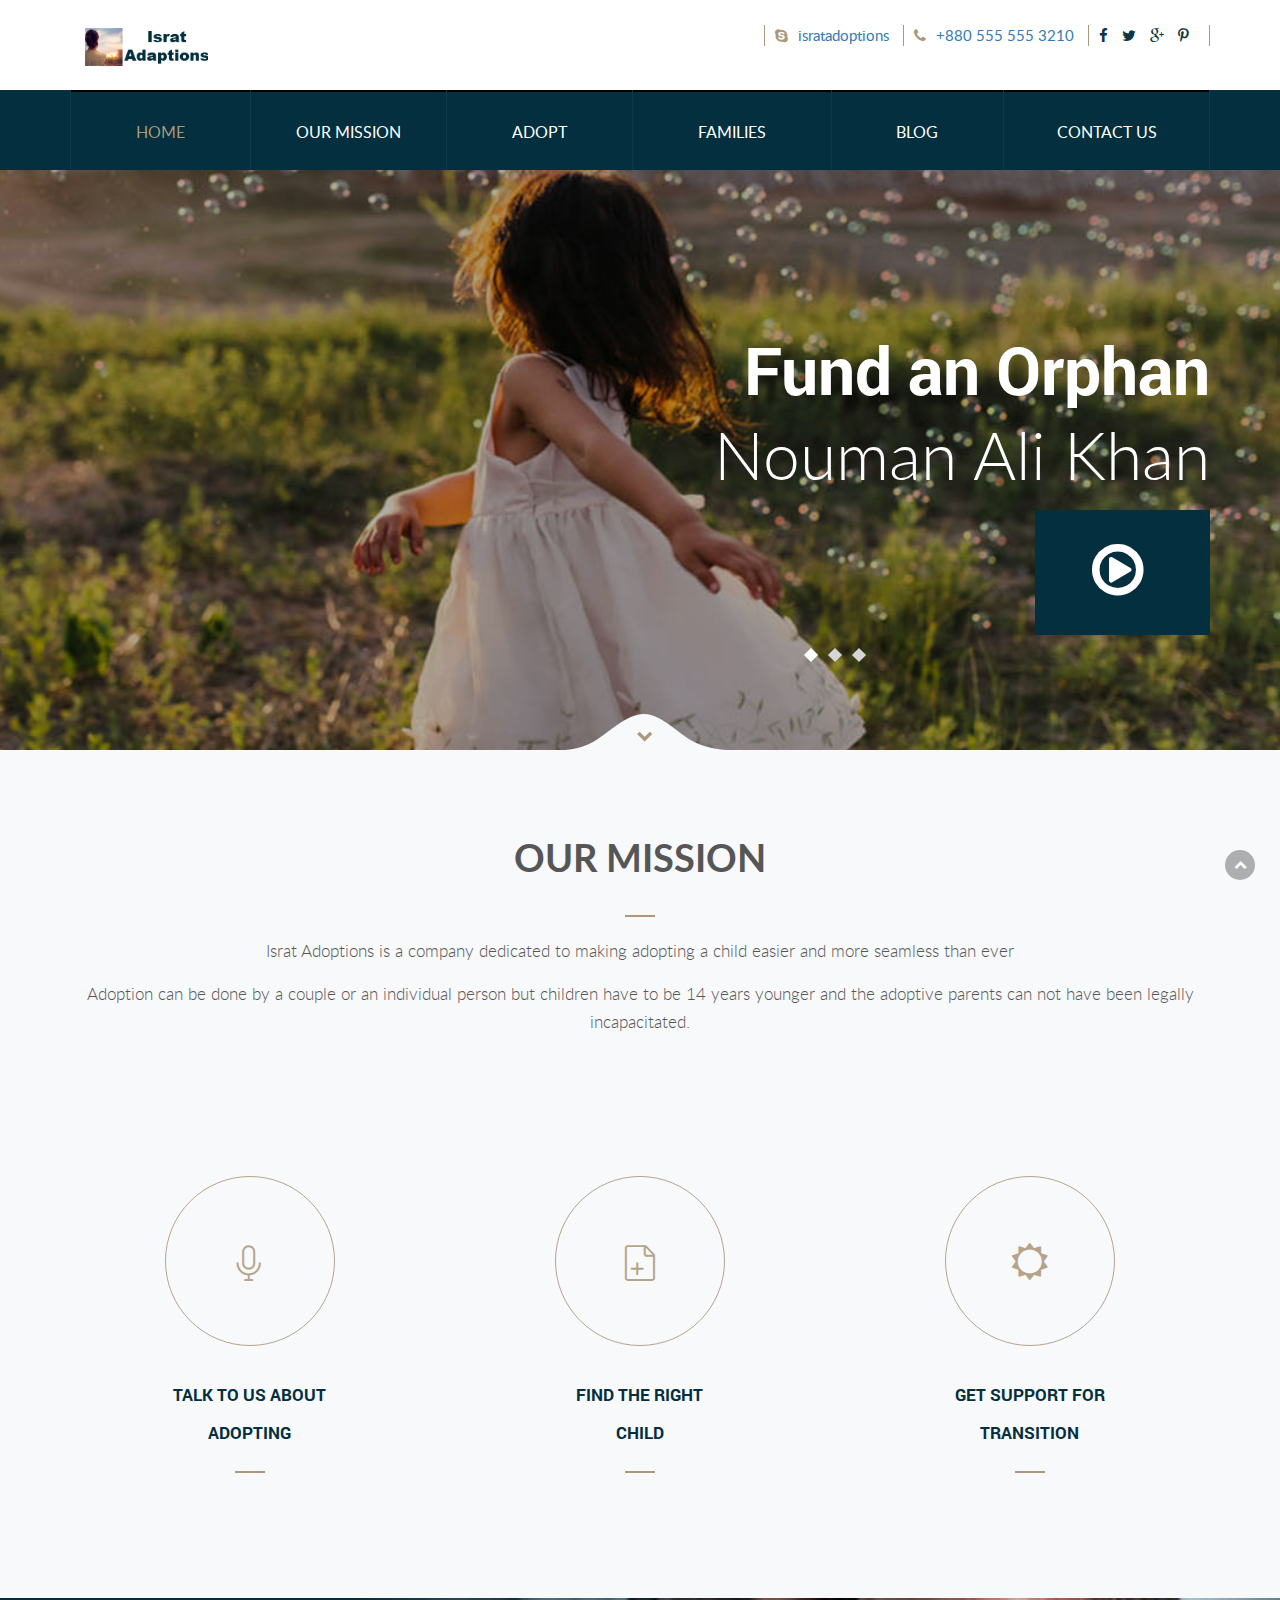
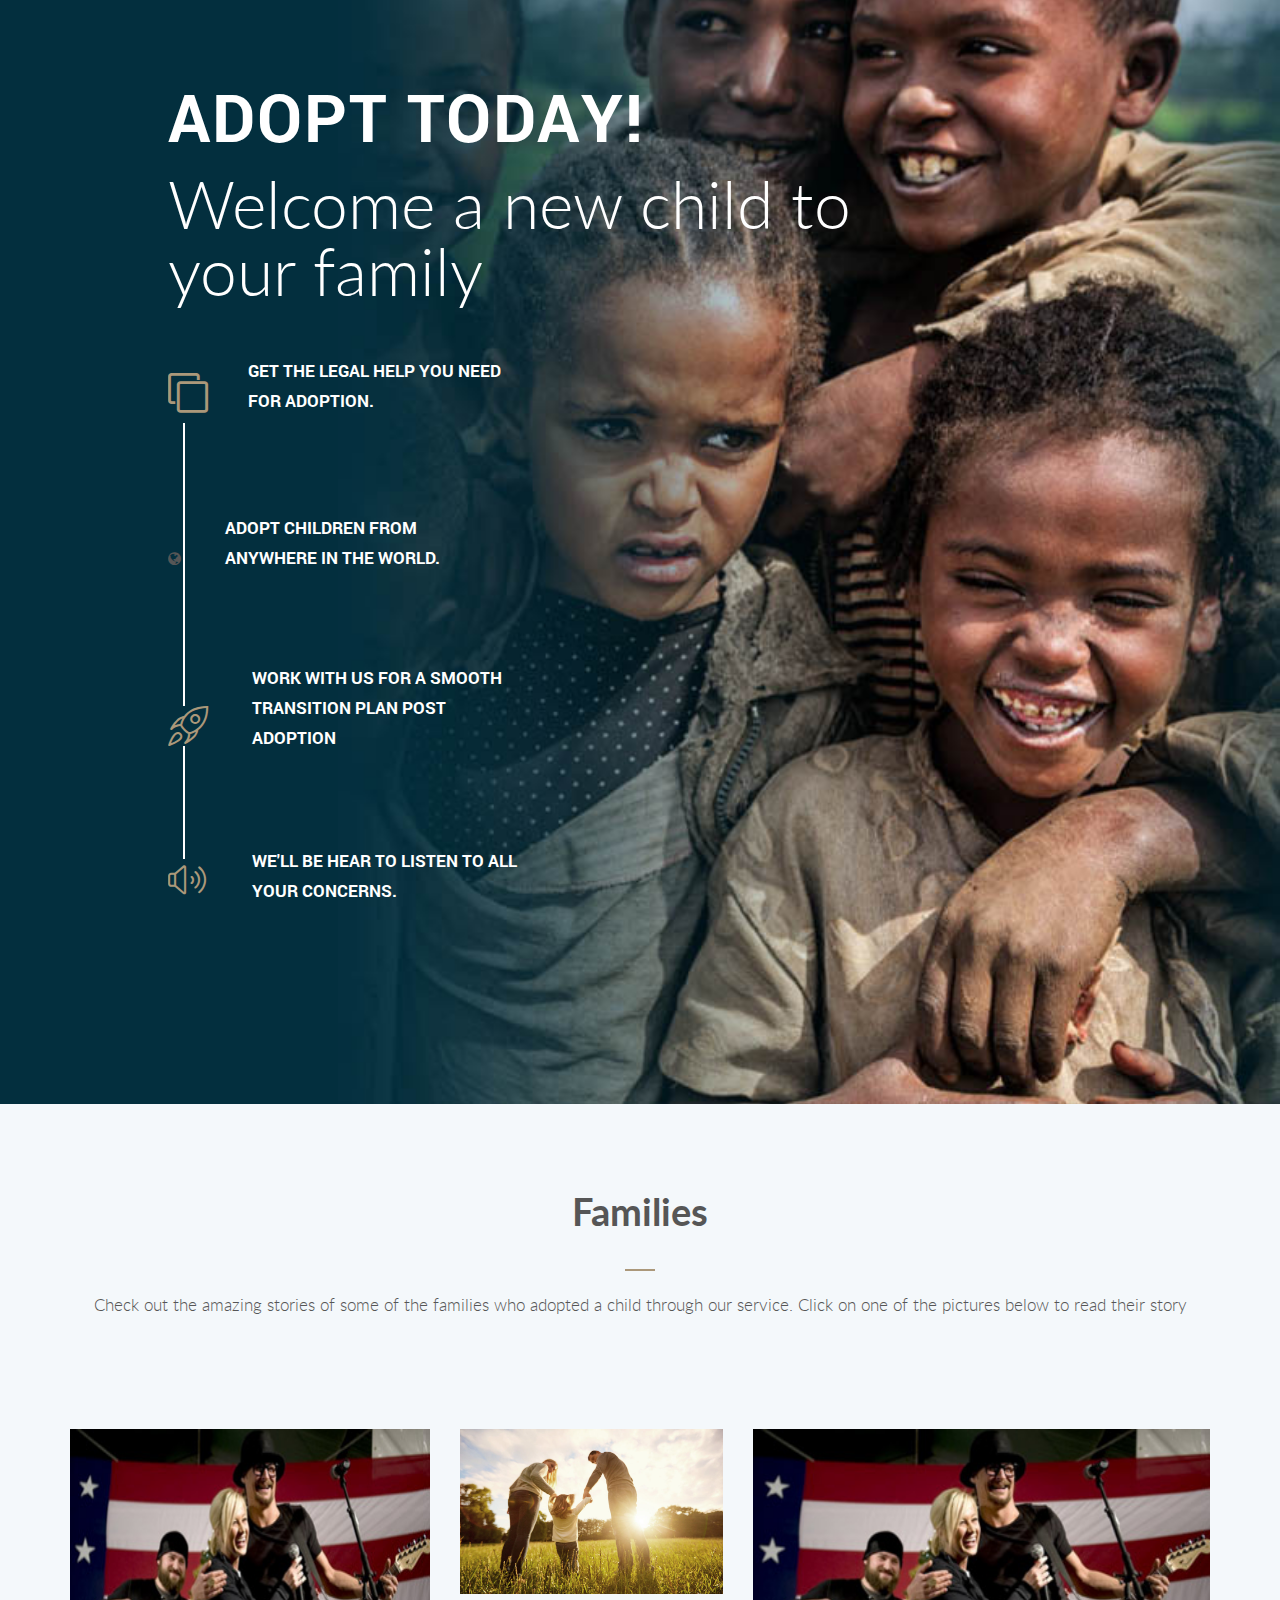
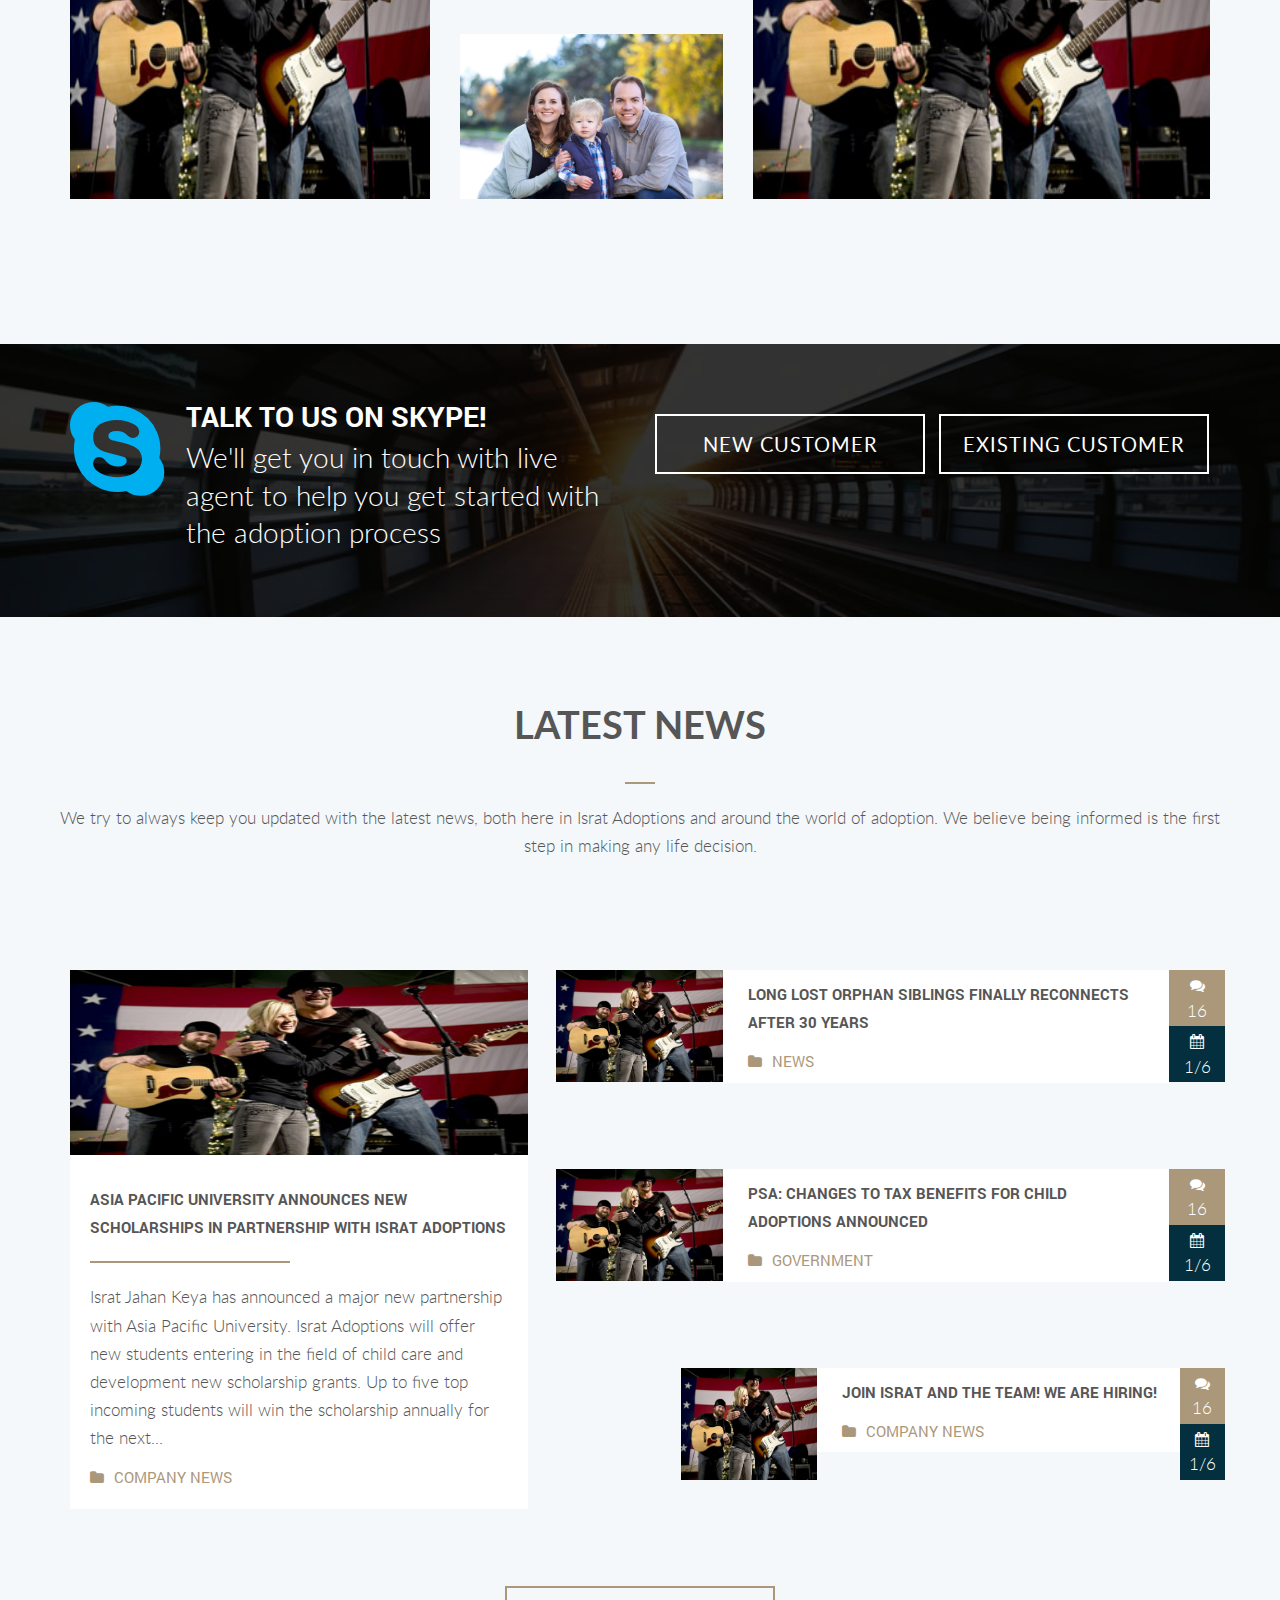
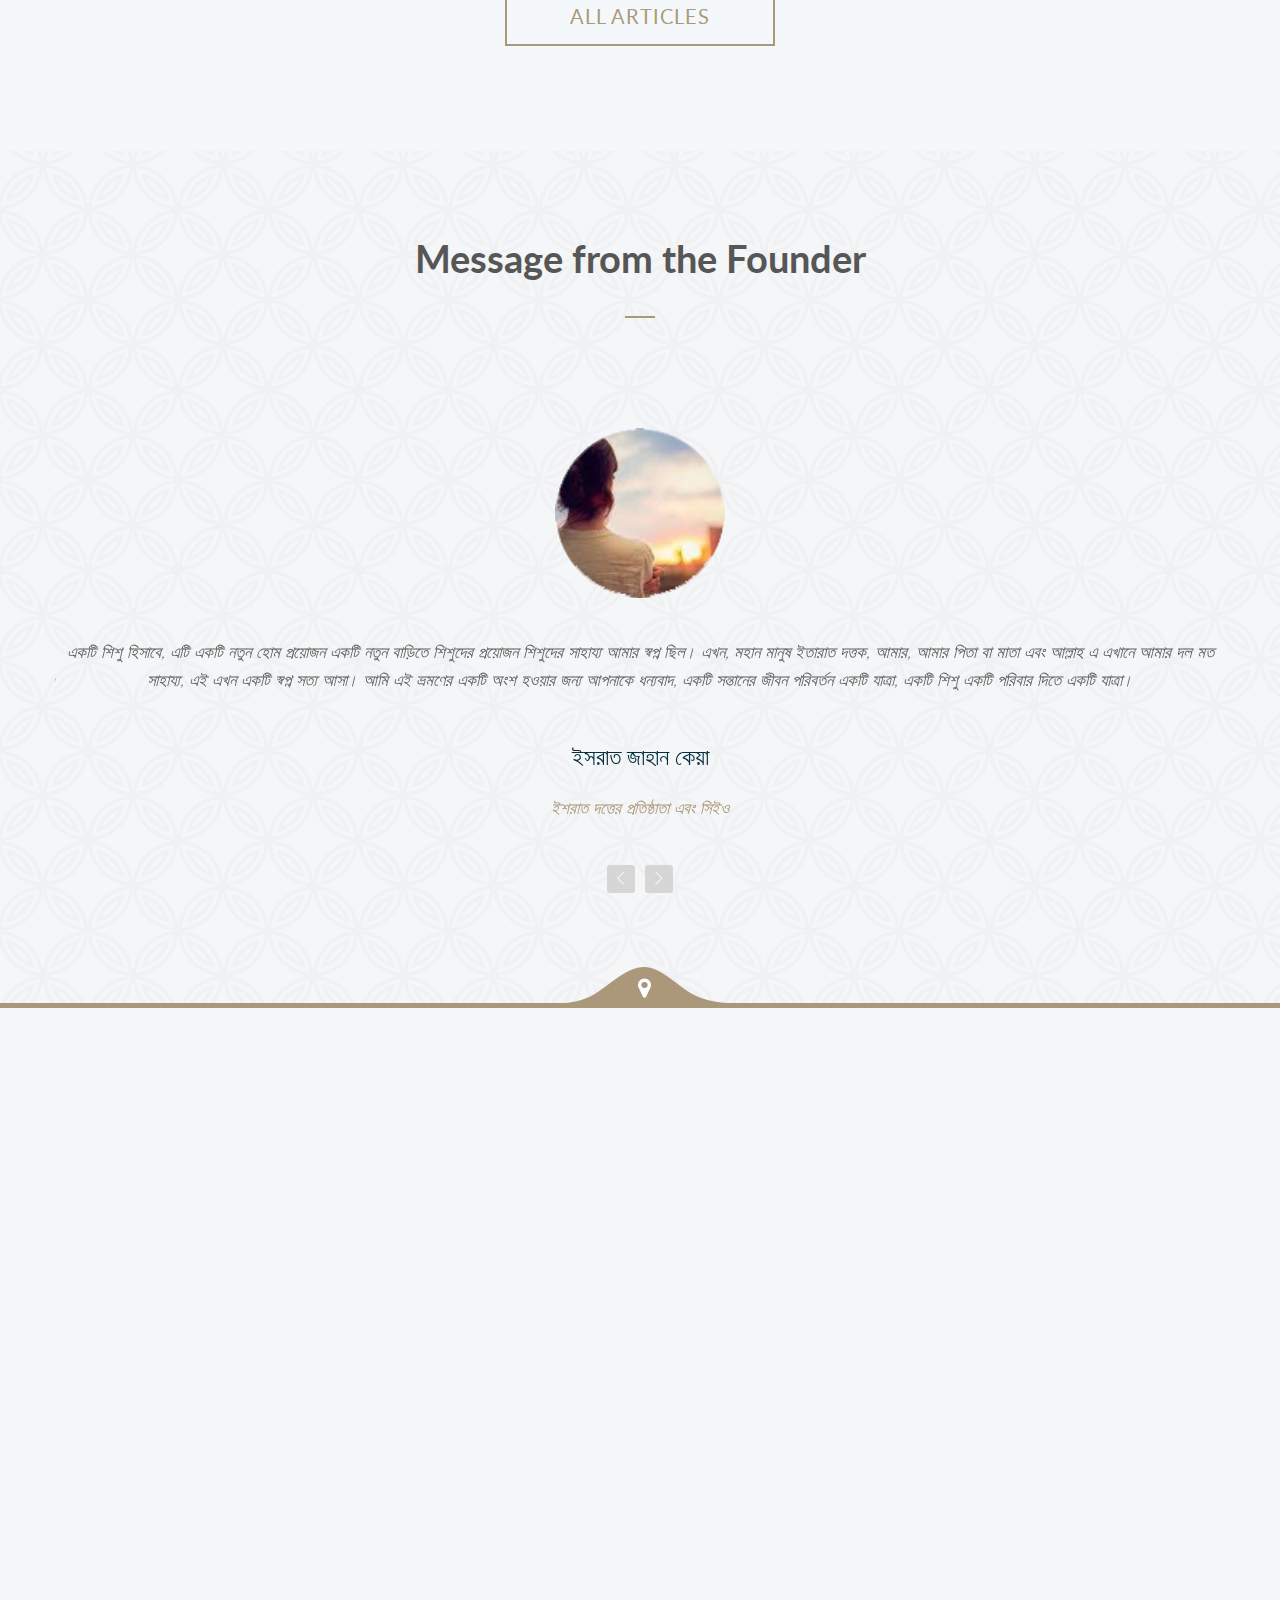
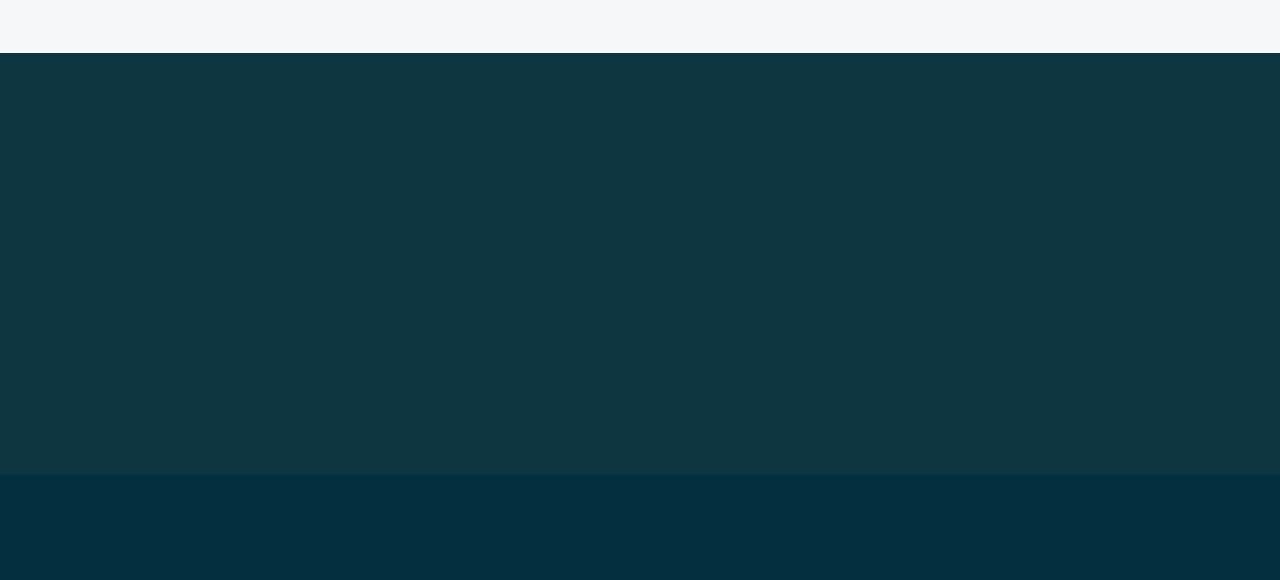
==== commit d14c3da8: "Content Update" ====
--- a/index.html
+++ b/index.html
@@ -48,8 +48,8 @@
 
                     <div class="head_top_social pull-right">
                         <ul class="list-inline">
-                            <li><a href=""><i class="fa fa-skype"></i>guitarlessons</a></li>
-                            <li><a href=""><i class="fa fa-phone"></i>013 045 608 65</a></li>
+                            <li><a href=""><i class="fa fa-skype"></i>isratadoptions</a></li>
+                            <li><a href=""><i class="fa fa-phone"></i>+880 555 555 3210</a></li>
                             <li class="top_socail">
                                 <a href=""><i class="fa fa-facebook"></i></a>
                                 <a href=""><i class="fa fa-twitter"></i></a>
@@ -73,12 +73,12 @@
                         <a  href="" class="navbar-brand"><img src="assets/images/logo2.png" alt="Logo" /></a>
                     </div>
                     <ul class="nav nav-justified">
-                        <li><a class="active" href="#home">HOME</a></li>
-                        <li><a href="#service">ABOUT US</a></li>
-                        <li><a href="#lessons">LESSONS</a></li>
-                        <li><a href="#portfolio">PORTFOLIO</a></li>
-                        <li><a href="#blog">BLOG</a></li>
-                        <li><a href="#contact">CONTACT</a></li>
+                        <li><a class="active" href="#home">Home</a></li>
+                        <li><a href="#service">Our Mission</a></li>
+                        <li><a href="#lessons">Adopt</a></li>
+                        <li><a href="#portfolio">Families</a></li>
+                        <li><a href="#blog">Blog</a></li>
+                        <li><a href="#contact">Contact Us</a></li>
                     </ul>
                 </div>
             </div>
@@ -94,33 +94,33 @@
                             <div class="main_home_content">
                                 <div class="single_home">
                                     <div class="main_home wow fadeInUp" data-wow-duration="700ms">
-                                        <h1>CHECK OUR VIDEO</h1>
-                                        <h1 class="subtitle">LEARNING IN 6 WEEKS</h1>
+                                        <h1>Fund an Orphan</h1>
+                                        <h1 class="subtitle">Nouman Ali Khan</h1>
 
                                         <div class="video_play_icon">
-                                            <a href="https://www.youtube.com/embed/_l6CQRHIGyg"><i class="fa fa-play-circle-o"></i></a>
+                                            <a href="https://www.youtube.com/watch?v=19tKKZUqhmE"><i class="fa fa-play-circle-o"></i></a>
                                         </div>
 
                                     </div>
                                 </div>
                                 <div class="single_home">
                                     <div class="main_home wow fadeInUp" data-wow-duration="700ms">
-                                        <h1>CHECK OUR VIDEO</h1>
-                                        <h1 class="subtitle">LEARNING IN 6 WEEKS</h1>
+                                        <h1>WATCH THE VIDEO</h1>
+                                        <h1 class="subtitle">Benjamin's Adoption Story</h1>
 
                                         <div class="video_play_icon">
-                                            <a href="https://www.youtube.com/embed/_l6CQRHIGyg"><i class="fa fa-play-circle-o"></i></a>
+                                            <a href="https://www.youtube.com/watch?v=vl5iVBoaomQ"><i class="fa fa-play-circle-o"></i></a>
                                         </div>
 
                                     </div>
                                 </div>
                                 <div class="single_home">
                                     <div class="main_home wow fadeInUp" data-wow-duration="700ms">
-                                        <h1>CHECK OUR VIDEO</h1>
-                                        <h1 class="subtitle">LEARNING IN 6 WEEKS</h1>
+                                        <h1>A First Hand Tour</h1>
+                                        <h1 class="subtitle">Kazakhstan Adoption</h1>
 
                                         <div class="video_play_icon">
-                                            <a href="https://www.youtube.com/embed/_l6CQRHIGyg"><i class="fa fa-play-circle-o"></i></a>
+                                            <a href="https://www.youtube.com/watch?v=G0QSQjyheoo"><i class="fa fa-play-circle-o"></i></a>
                                         </div>
 
                                     </div>
@@ -144,12 +144,11 @@
                     </a>
                     <div class="main_service_area sections text-center">
                         <div class="head_title text-center">
-                            <h2>SERVICES</h2>
+                            <h2>OUR MISSION</h2>
                             <div class="separator"></div>
-                            <p>Lorem ipsum dolor sit amet, consectetur adipiscing elit. Ut in egestas lectus.
-                                Etiam tempor odio tellus, at bibendum neque faucibus quis. 
-                                Sed vel facilisis elit. Nullam fringilla pharetra diam non accumsan. 
-                                Morbi eget aliquam mauris. Etiam vehicula efficitur mi.</p>
+                            <p>Israt Adoptions is a company dedicated to making adopting a child easier and more seamless than ever </p>
+                                    <p>Adoption can be done by a couple or an individual person but children have to be 14 years younger and the adoptive parents can not have been legally incapacitated.</p>
+
                         </div>
                         <div class="col-sm-4">
                             <div class="single_service">
@@ -157,8 +156,7 @@
                                     <i class="lnr lnr-mic"></i>
                                 </div>
 
-                                <h3>RECORDING
-                                    SERVICES</h3>
+                                <h3>TALK TO US ABOUT ADOPTING</h3>
                                 <div class="separator"></div>
                             </div>
                         </div>
@@ -168,8 +166,7 @@
                                     <i class="lnr lnr-file-add"></i>
                                 </div>
 
-                                <h3>YOU GET THE
-                                    CERTIFICATE</h3>
+                                <h3>FIND THE RIGHT CHILD</h3>
                                 <div class="separator"></div>
                             </div>
                         </div>
@@ -179,8 +176,7 @@
                                     <i class="fa fa-sun-o"></i>
                                 </div>
 
-                                <h3>ALL LESSONS ARE
-                                    VIA SKYPE</h3>
+                                <h3>GET SUPPORT FOR TRANSITION</h3>
                                 <div class="separator"></div>
                             </div>
                         </div>
@@ -198,15 +194,15 @@
                         <div class="col-sm-8 col-sm-offset-1">
                             <div class="main_lessons_area sections">
                                 <div class="lesson_title">
-                                    <h1>Our LESSONS</h1>
-                                    <p>ARE EASY</p>
+                                    <h1>Adopt Today!</h1>
+                                    <p>Welcome a new child to your family</p>
                                 </div>
                                 <div class="lesson_content">
                                     <ul class="lessonsborder">
-                                        <li> <i class="fa fa-clone"></i> <a href="">Lorem ipsum dolor sit amet, consectetur adipiscing elit.</a></li>
-                                        <li> <i class="fa fa-globe"></i> <a href="">Lorem ipsum dolor sit amet, consectetur adipiscing elit.</a></li>
-                                        <li> <i class="lnr lnr-rocket"></i> <a href="">Lorem ipsum dolor sit amet, consectetur adipiscing elit.</a></li>
-                                        <li> <i class="lnr lnr-volume-high"></i> <a href="">Lorem ipsum dolor sit amet, consectetur adipiscing elit.</a></li>
+                                        <li> <i class="fa fa-clone"></i> <a href="">Get the legal help you need for adoption.</a></li>
+                                        <li> <em class="fa fa-globe"></em> <a>Adopt children from anywhere in the world.</a></li>
+                                        <li> <i class="lnr lnr-rocket"></i> <a href="">Work with us for a smooth transition plan post adoption</a></li>
+                                        <li> <i class="lnr lnr-volume-high"></i> <a href="">We'll be hear to listen to all your concerns.</a></li>
 
                                     </ul>
                                 </div>
@@ -223,12 +219,9 @@
                 <div class="row">
                     <div class="main_portfolio sections">
                         <div class="head_title text-center">
-                            <h2>OUR PROJECTS</h2>
+                            <h2>Families</h2>
                             <div class="separator"></div>
-                            <p>Lorem ipsum dolor sit amet, consectetur adipiscing elit. Ut in egestas lectus. 
-                                Etiam tempor odio tellus, at bibendum neque faucibus quis. 
-                                Sed vel facilisis elit. Nullam fringilla pharetra diam non accumsan. 
-                                Morbi eget aliquam mauris. Etiam vehicula efficitur mi.</p>
+                            <p>Check out the amazing stories of some of the families who adopted a child through our service. Click on one of the pictures below to read their story</p>
                         </div>
 
 
@@ -260,19 +253,15 @@
                                                         <div class="col-sm-5">
                                                             <div class="single_right_content">
                                                                 <div class="singel_top_modal_content">
-                                                                    <a class="modal_folder" href=""><i class="fa fa-folder"></i>SHOWS</a>
+                                                                    <a class="modal_folder" href=""><i class="fa fa-folder"></i>Stories</a>
                                                                     <a class="modal_calander" href=""><i class="fa fa-calendar"></i>21/03/2016</a>
                                                                 </div>
                                                                 <div class="single_modal_content">
-                                                                    <p class="subtitle">Lorem ipsum dolor sit amet, consec
-                                                                        tetur adipiscing elit.</p>
+                                                                    <p class="subtitle">Family Adoption Story Goes Here</p>
                                                                     <div class="separator2"></div>
-                                                                    <p>Lorem ipsum dolor sit amet, consectetur adipiscing elit. Ut in egestas lectus. 
-                                                                        Etiam tempor odio tellus, at bibendum neque faucibus quis. Sed vel facilisis elit. 
-                                                                        Nullam fringilla pharetra diam non accumsan. Morbi eget aliquam mauris.
-                                                                        Etiam vehicula efficitur mi.</p>
-
-                                                                    <a href="" class="btn btn-primary">Go To Project</a>
+                                                                    <p>This is where a heart touching adoption story should go. This is where a heart touching adoption story should go. This is where a heart touching adoption story should go. This is where a heart touching adoption story should go. This is where a heart touching adoption story should go.</p>
+
+                                                                    <a href="" class="btn btn-primary">Read More About This Family</a>
                                                                 </div>
                                                                 <div class="modal_socail">
                                                                     <p>
@@ -294,19 +283,15 @@
                                                         <div class="col-sm-5">
                                                             <div class="single_right_content">
                                                                 <div class="singel_top_modal_content">
-                                                                    <a class="modal_folder" href=""><i class="fa fa-folder"></i>SHOWS</a>
+                                                                    <a class="modal_folder" href=""><i class="fa fa-folder"></i>Stories</a>
                                                                     <a class="modal_calander" href=""><i class="fa fa-calendar"></i>21/03/2016</a>
                                                                 </div>
                                                                 <div class="single_modal_content">
-                                                                    <p class="subtitle">Lorem ipsum dolor sit amet, consec
-                                                                        tetur adipiscing elit.</p>
+                                                                    <p class="subtitle">Family Adoption Story Goes Here</p>
                                                                     <div class="separator2"></div>
-                                                                    <p>Lorem ipsum dolor sit amet, consectetur adipiscing elit. Ut in egestas lectus. 
-                                                                        Etiam tempor odio tellus, at bibendum neque faucibus quis. Sed vel facilisis elit. 
-                                                                        Nullam fringilla pharetra diam non accumsan. Morbi eget aliquam mauris.
-                                                                        Etiam vehicula efficitur mi.</p>
-
-                                                                    <a href="" class="btn btn-primary">Go To Project</a>
+                                                                    <p>This is where a heart touching adoption story should go. This is where a heart touching adoption story should go. This is where a heart touching adoption story should go. This is where a heart touching adoption story should go. This is where a heart touching adoption story should go. This is where a heart touching adoption story should go. This is where a heart touching adoption story should go.</p>
+
+                                                                    <a href="" class="btn btn-primary">Read More About This Family</a>
                                                                 </div>
                                                                 <div class="modal_socail">
                                                                     <p>
@@ -328,19 +313,15 @@
                                                         <div class="col-sm-5">
                                                             <div class="single_right_content">
                                                                 <div class="singel_top_modal_content">
-                                                                    <a class="modal_folder" href=""><i class="fa fa-folder"></i>SHOWS</a>
+                                                                    <a class="modal_folder" href=""><i class="fa fa-folder"></i>Stories</a>
                                                                     <a class="modal_calander" href=""><i class="fa fa-calendar"></i>21/03/2016</a>
                                                                 </div>
                                                                 <div class="single_modal_content">
-                                                                    <p class="subtitle">Lorem ipsum dolor sit amet, consec
-                                                                        tetur adipiscing elit.</p>
+                                                                    <p class="subtitle">Family Adoption Story Goes Here</p>
                                                                     <div class="separator2"></div>
-                                                                    <p>Lorem ipsum dolor sit amet, consectetur adipiscing elit. Ut in egestas lectus. 
-                                                                        Etiam tempor odio tellus, at bibendum neque faucibus quis. Sed vel facilisis elit. 
-                                                                        Nullam fringilla pharetra diam non accumsan. Morbi eget aliquam mauris.
-                                                                        Etiam vehicula efficitur mi.</p>
-
-                                                                    <a href="" class="btn btn-primary">Go To Project</a>
+                                                                    <p>This is where a heart touching adoption story should go. This is where a heart touching adoption story should go. This is where a heart touching adoption story should go. This is where a heart touching adoption story should go. This is where a heart touching adoption story should go.</p>
+
+                                                                    <a href="" class="btn btn-primary">Read More About This Family</a>
                                                                 </div>
                                                                 <div class="modal_socail">
                                                                     <p>
@@ -375,7 +356,7 @@
                                         <div data-toggle="modal" data-target="#myModal" class="single_content_item">                                           
                                             <img src="assets/images/blog1.jpg" alt="" />
                                             <div class="single_portfolio_overlay">
-                                                <a href=""><i class="fa fa-folder"></i> Music</a>
+                                                <a href=""><i class="fa fa-folder"></i> Stories</a>
                                             </div>
                                         </div>
                                     </div>
@@ -385,7 +366,7 @@
                                                 <div data-toggle="modal" data-target="#myModal" class="single_content_item single_content_item2">
                                                     <img src="assets/images/pf3.jpg" alt="" />
                                                     <div class="single_portfolio_overlay">
-                                                        <a href=""><i class="fa fa-folder"></i> Music</a>
+                                                        <a href=""><i class="fa fa-folder"></i> Stories</a>
                                                     </div>
                                                 </div> 
                                             </div>
@@ -393,7 +374,7 @@
                                                 <div data-toggle="modal" data-target="#myModal" class="single_content_item single_content_item2">
                                                     <img src="assets/images/pf33.jpg" alt="" />
                                                     <div class="single_portfolio_overlay">
-                                                        <a href=""><i class="fa fa-folder"></i> Music</a>
+                                                        <a href=""><i class="fa fa-folder"></i> Stories</a>
                                                     </div>
                                                 </div>
                                             </div>
@@ -403,7 +384,7 @@
                                         <div data-toggle="modal" data-target="#myModal" class="single_content_item">
                                             <img src="assets/images/blog1.jpg" alt="" />
                                             <div class="single_portfolio_overlay">
-                                                <a href=""><i class="fa fa-folder"></i> Music</a>
+                                                <a href=""><i class="fa fa-folder"></i> Stories</a>
                                             </div>
                                         </div>
                                     </div>
@@ -428,15 +409,15 @@
                                     <i class="fa fa-skype"></i>
                                 </div>
                                 <div class="skypeicon_right">
-                                    <h2>Call us on Skype!</h2>
-                                    <h3>AND LEARN HOW TO PLAY GUITAR</h3>
+                                    <h2>Talk to us on Skype!</h2>
+                                    <h3>We'll get you in touch with live agent to help you get started with the adoption process</h3>
                                 </div>
                             </div>
                         </div>
                         <div class="col-sm-6 col-xs-12">
                             <div class="single_callus_right">
-                                <a href="" class="btn btn-larg">MORE DETAILS</a>
-                                <a href="" class="btn btn-larg">CHOOSE YOUR PLAN</a>
+                                <a href="" class="btn btn-larg">NEW CUSTOMER</a>
+                                <a href="" class="btn btn-larg">EXISTING CUSTOMER</a>
                             </div>
                         </div>
                     </div>
@@ -453,10 +434,7 @@
                         <div class="head_title text-center">
                             <h2>LATEST NEWS</h2>
                             <div class="separator"></div>
-                            <p>Lorem ipsum dolor sit amet, consectetur adipiscing elit. Ut in egestas lectus. 
-                                Etiam tempor odio tellus, at bibendum neque faucibus quis. 
-                                Sed vel facilisis elit. Nullam fringilla pharetra diam non accumsan. 
-                                Morbi eget aliquam mauris. Etiam vehicula efficitur mi.</p>
+                            <p>We try to always keep you updated with the latest news, both here in Israt Adoptions and around the world of adoption. We believe being informed is the first step in making any life decision.</p>
                         </div>
 
 
@@ -468,15 +446,12 @@
                                             <img src="assets/images/blog1.jpg" alt="" />
                                         </div>
                                         <div class="news_content_left_content">
-                                            <p class="subtitle">Lorem ipsum dolor sit amet, consectetur adipiscing elit sit amet, consectetur adipiscing.</p>
+                                            <p class="subtitle">Asia Pacific University Announces New Scholarships in Partnership with Israt Adoptions</p>
                                             <div class="separator2"></div>
-                                            <p>Lorem ipsum dolor sit amet, consectetur adipiscing elit. Nunc quis elit et elit interdum semper vel nec diam. 
-                                                Lorem ipsum dolor sit amet, consectetur adipiscing elit. Nunc quis elit et elit interdum semper vel nec diam. 
-                                                Lorem ipsum dolor sit amet, consectetur adipiscing elit...</p>
+                                            <p>Israt Jahan Keya has announced a major new partnership with Asia Pacific University. Israt Adoptions will offer new students entering in the field of child care and development new scholarship grants. Up to five top incoming students will win the scholarship annually for the next...</p>
 
                                             <div class="news_content_left_bottom">
-                                                <a class="news_icon" href=""><i class="fa fa-folder"></i>guitar lessons</a>
-                                                <a href="" class="news_right_icon"><i class="fa fa-folder"></i></a>
+                                                <a class="news_icon" href=""><i class="fa fa-folder"></i>Company News</a>
                                             </div>
                                         </div>
 
@@ -493,8 +468,8 @@
                                                 </div>
                                                 <div class="col-sm-8 col-xs-8 no-padding">
                                                     <div class="single_right_content">
-                                                        <p class="subtitle">Lorem ipsum dolor sit amet, consectetur adipiscing elit.</p>
-                                                        <a class="news_icon" href=""><i class="fa fa-folder"></i>guitar lessons</a>
+                                                        <p class="subtitle">Long Lost Orphan Siblings Finally Reconnects After 30 Years</p>
+                                                        <a class="news_icon" href=""><i class="fa fa-folder"></i>News</a>
                                                     </div>
                                                 </div>
                                                 <div class="col-sm-1 col-xs-1 no-padding">
@@ -520,8 +495,8 @@
                                                 </div>
                                                 <div class="col-sm-8 col-xs-8 no-padding">
                                                     <div class="single_right_content">
-                                                        <p class="subtitle">Lorem ipsum dolor sit amet, consectetur adipiscing elit.</p>
-                                                        <a class="news_icon" href=""><i class="fa fa-folder"></i>guitar lessons</a>
+                                                        <p class="subtitle">PSA: Changes to Tax Benefits for Child Adoptions Announced</p>
+                                                        <a class="news_icon" href=""><i class="fa fa-folder"></i>Government</a>
                                                     </div>
                                                 </div>
                                                 <div class="col-sm-1 col-xs-1 no-padding">
@@ -547,8 +522,8 @@
                                                 </div>
                                                 <div class="col-sm-8 col-xs-8 no-padding">
                                                     <div class="single_right_content">
-                                                        <p class="subtitle">Lorem ipsum dolor sit amet, consectetur adipiscing elit.</p>
-                                                        <a class="news_icon" href=""><i class="fa fa-folder"></i>guitar lessons</a>
+                                                        <p class="subtitle">Join Israt and the Team! We Are Hiring!</p>
+                                                        <a class="news_icon" href=""><i class="fa fa-folder"></i>Company News</a>
                                                     </div>
                                                 </div>
                                                 <div class="col-sm-1 col-xs-1 no-padding">
@@ -584,7 +559,7 @@
                 <div class="row">
                     <div class="main_testimonial_area sections text-center">
                         <div class="head_title">
-                            <h2>TESTIMONIALS</h2>
+                            <h2>Message from the Founder</h2>
                             <div class="separator"></div>
                         </div>
                         <div class="main_testimonial_content">
@@ -593,13 +568,11 @@
                                     <img class="img-circle img-responsive" src="assets/images/man3.png" alt="" />
                                 </div>
                                 <div class="single_test_content">
-                                    <p>Lorem ipsum dolor sit amet, consectetur adipiscing elit. Ut in egestas lectus. Etiam tempor odio tellus,
-                                        at bibendum neque faucibus quis. Sed vel facilisis elit. Nullam fringilla pharetra diam non accumsan. 
-                                        Morbi eget aliquam mauris. Etiam vehicula efficitur mi.</p>
+                                    <p>একটি শিশু হিসাবে, এটি একটি নতুন হোম প্রয়োজন একটি নতুন বাড়িতে শিশুদের প্রয়োজন শিশুদের সাহায্য আমার স্বপ্ন ছিল। এখন, মহান মানুষ ইতারাত দত্তক, আমার, আমার পিতা বা মাতা এবং আল্লাহ এ এখানে আমার দল মত সাহায্য, এই এখন একটি স্বপ্ন সত্য আসা। আমি এই ভ্রমণের একটি অংশ হওয়ার জন্য আপনাকে ধন্যবাদ, একটি সন্তানের জীবন পরিবর্তন একটি যাত্রা, একটি শিশু একটি পরিবার দিতে একটি যাত্রা।</p>
 
                                     <div class="single_author_content">
-                                        <h2>Andreea Koronikova</h2>
-                                        <p>Music Teacher</p>
+                                        <h2>ইসরাত জাহান কেয়া</h2>
+                                        <p>ইশরাত দত্তের প্রতিষ্ঠাতা এবং সিইও</p>
                                     </div>
                                 </div>
                             </div>
@@ -608,13 +581,11 @@
                                     <img class="img-circle img-responsive" src="assets/images/man3.png" alt="" />
                                 </div>
                                 <div class="single_test_content">
-                                    <p>Lorem ipsum dolor sit amet, consectetur adipiscing elit. Ut in egestas lectus. Etiam tempor odio tellus,
-                                        at bibendum neque faucibus quis. Sed vel facilisis elit. Nullam fringilla pharetra diam non accumsan. 
-                                        Morbi eget aliquam mauris. Etiam vehicula efficitur mi.</p>
+                                    <p>As a child, it was my dream to help children in need of a new home find a new home. Now, with the help of great people like my team here at Israt Adoptions, you, my parent, and Allah, this is now a dream come true. I thank you for being a part of this journey, a journey to change a child's life, a journey to give a child a family.</p>
 
                                     <div class="single_author_content">
-                                        <h2>Andreea Koronikova</h2>
-                                        <p>Music Teacher</p>
+                                        <h2>Israt Jahan Kaya</h2>
+                                        <p>Founder and CEO of Israt Adoptions</p>
                                     </div>
                                 </div>
                             </div>
@@ -655,10 +626,8 @@
                                     <div class="footer_logo">
                                         <img src="assets/images/logo2.png" alt="" />
                                     </div>
-                                    <p>Lorem ipsum dolor sit amet, consectetur adipiscing elit. Ut in egestas lectus. 
-                                        Etiam tempor odio tellus, at bibendum neque faucibus quis. Sed vel facilisis elit. </p>
-                                    <p>Nullam fringilla pharetra diam non accumsan. Morbi eget aliquam mauris. 
-                                        Etiam vehicula efficitur mi.</p>
+                                    <p>Israt Adoptions is a company dedicated to making adopting a child easier and more seamless than ever </p>
+                                    <p>Adoption can be done by a couple or an individual person but children have to be 14 years younger and the adoptive parents can not have been legally incapacitated.</p>
                                 </div>
                             </div>
                             <div class="col-sm-4">
@@ -666,10 +635,10 @@
                                     <h4 class="footer_title">CONTACT</h4>
                                     <div class="separator3"></div>
                                     <ul>
-                                        <li><a href=""><i class="fa fa-envelope"></i> info@guitarlessons.com</a></li>
-                                        <li><a href=""><i class="fa fa-phone"></i> 0123 456 789 0112</a></li>
-                                        <li><a href=""><i class="fa fa-map-marker"></i> Greenplatz Ben 29, Germany 60435</a></li>
-                                        <li><a href=""><i class="fa fa-fax"></i> (0012) 654 356 445</a></li>
+                                        <li><a href=""><i class="fa fa-envelope"></i> info@isratadoptions.bd</a></li>
+                                        <li><a href=""><i class="fa fa-phone"></i> +880 555 555 3210</a></li>
+                                        <li><a href=""><i class="fa fa-map-marker"></i> 211 Fantasy Road, Savar, Bangladesh</a></li>
+                                        <li><a href=""><i class="fa fa-fax"></i> (6543) 555 555 987</a></li>
                                     </ul>
                                 </div>
                             </div>
@@ -679,15 +648,15 @@
                                     <div class="separator3"></div>
                                     <ul>
                                         <li class="single_latest_news">
-                                            <p class="latest_date">02.08.2015</p>
-                                            <p class="subtitle">Etiam tempor odio tellus.</p>
-                                            <p class="details">Lorem ipsum dolor sit amet, consectetur adipiscing elit. Ut in egestas lectus. Etiam tempor odio tellus.</p>
+                                            <p class="latest_date">02.02.2018</p>
+                                            <p class="subtitle">New Tax Changes You Must Know</p>
+                                            <p class="details">Changes to Tax Benefits for Child Adoptions Announced by the Government...</p>
                                         </li>
 
                                         <li class="single_latest_news">
-                                            <p class="latest_date">02.08.2015</p>
-                                            <p class="subtitle">Etiam tempor odio tellus.</p>
-                                            <p class="details">Lorem ipsum dolor sit amet, consectetur adipiscing elit. Ut in egestas lectus. Etiam tempor odio tellus.</p>
+                                            <p class="latest_date">01.08.2018</p>
+                                            <p class="subtitle">ASIA PACIFIC UNIVERSITY ANNOUNCES NEW SCHOLARSHIPS...</p>
+                                            <p class="details">Israt Jahan Keya has announced a major new partnership with Asia Pacific University...</p>
                                         </li>
 
                                     </ul>
@@ -712,7 +681,7 @@
 
                     <div class="col-md-12 col-sm-12">
                         <div class="copyright_text text-center">
-                            <p class=" wow fadeInRight" data-wow-duration="1s">Made with <i class="fa fa-heart"></i> by <a href="http://bootstrapthemes.co">Bootstrap Themes</a>2016. All Rights Reserved</p>
+                          <p class=" wow fadeInRight" data-wow-duration="1s">Made with <em class="fa fa-heart"></em> by <a href="#">Israt Adoptions</a>2018. All Rights Reserved</p>
                         </div>
                     </div>
                 </div>
